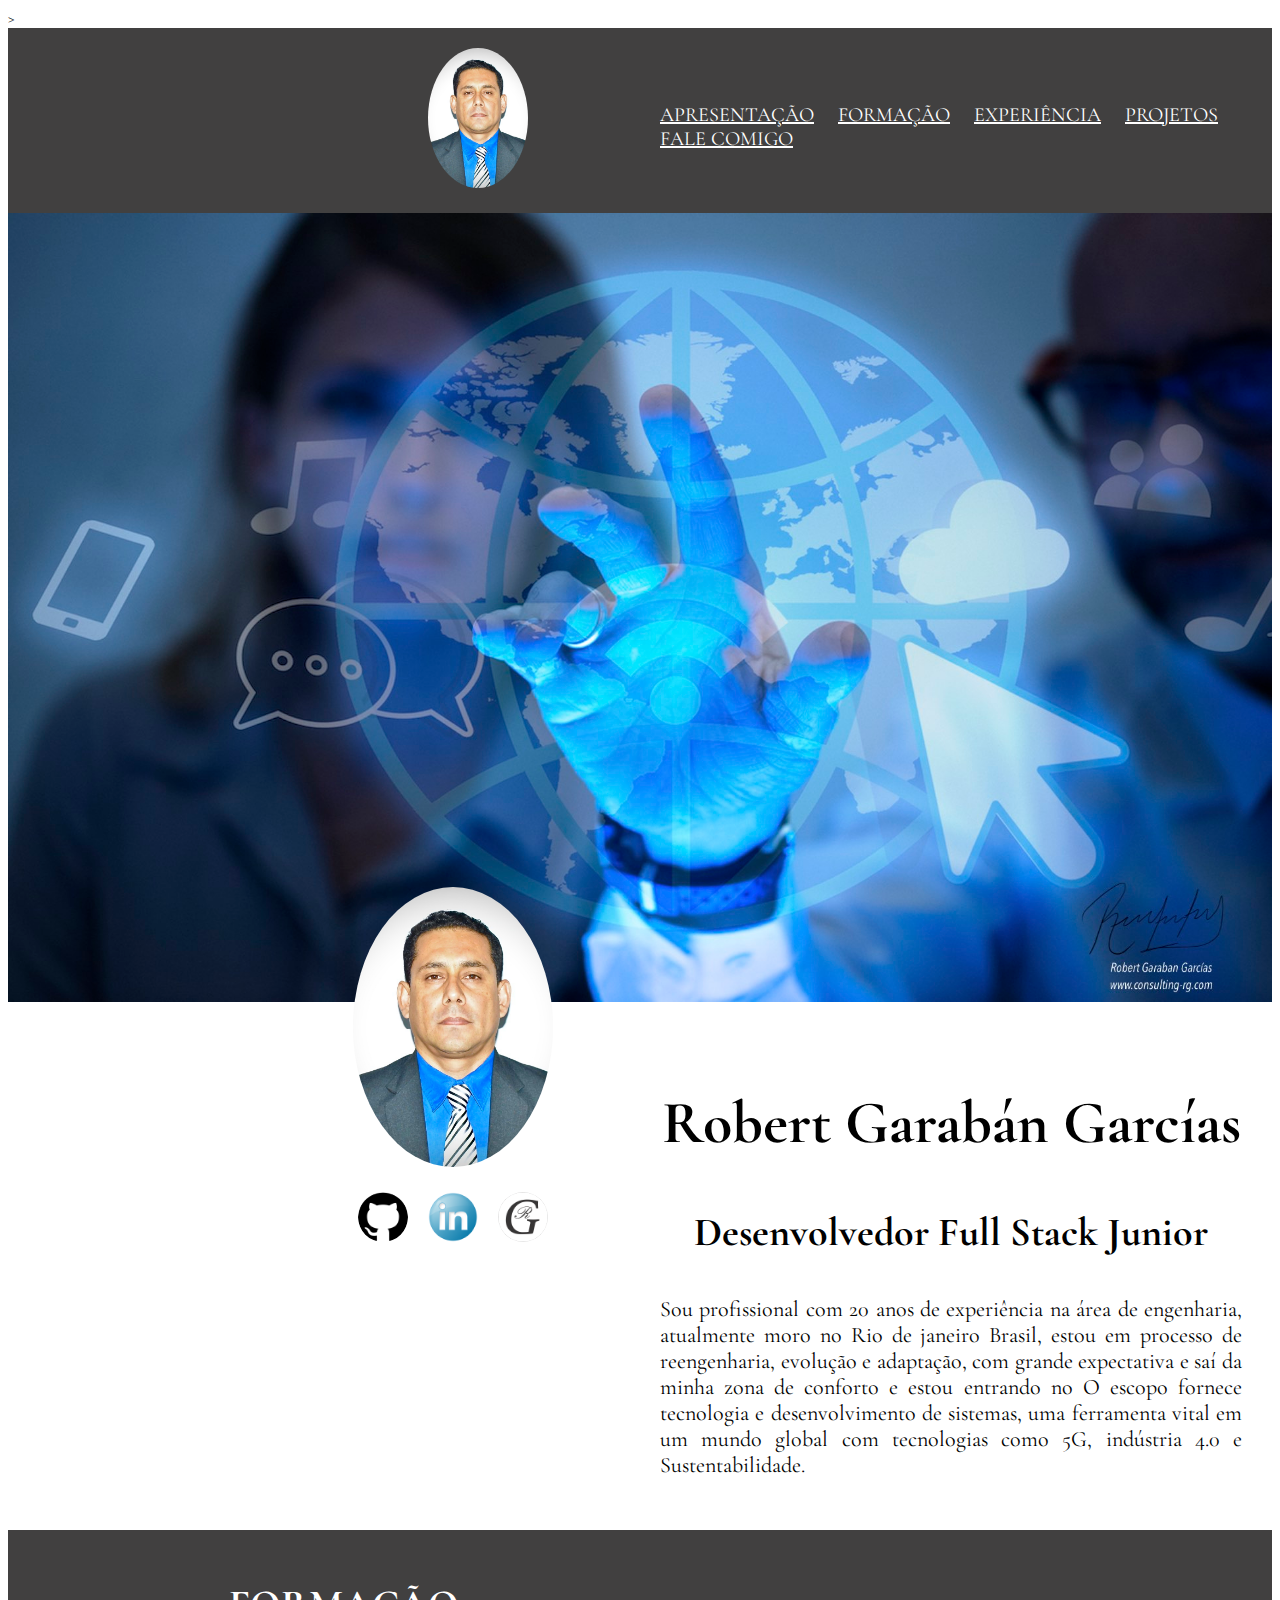
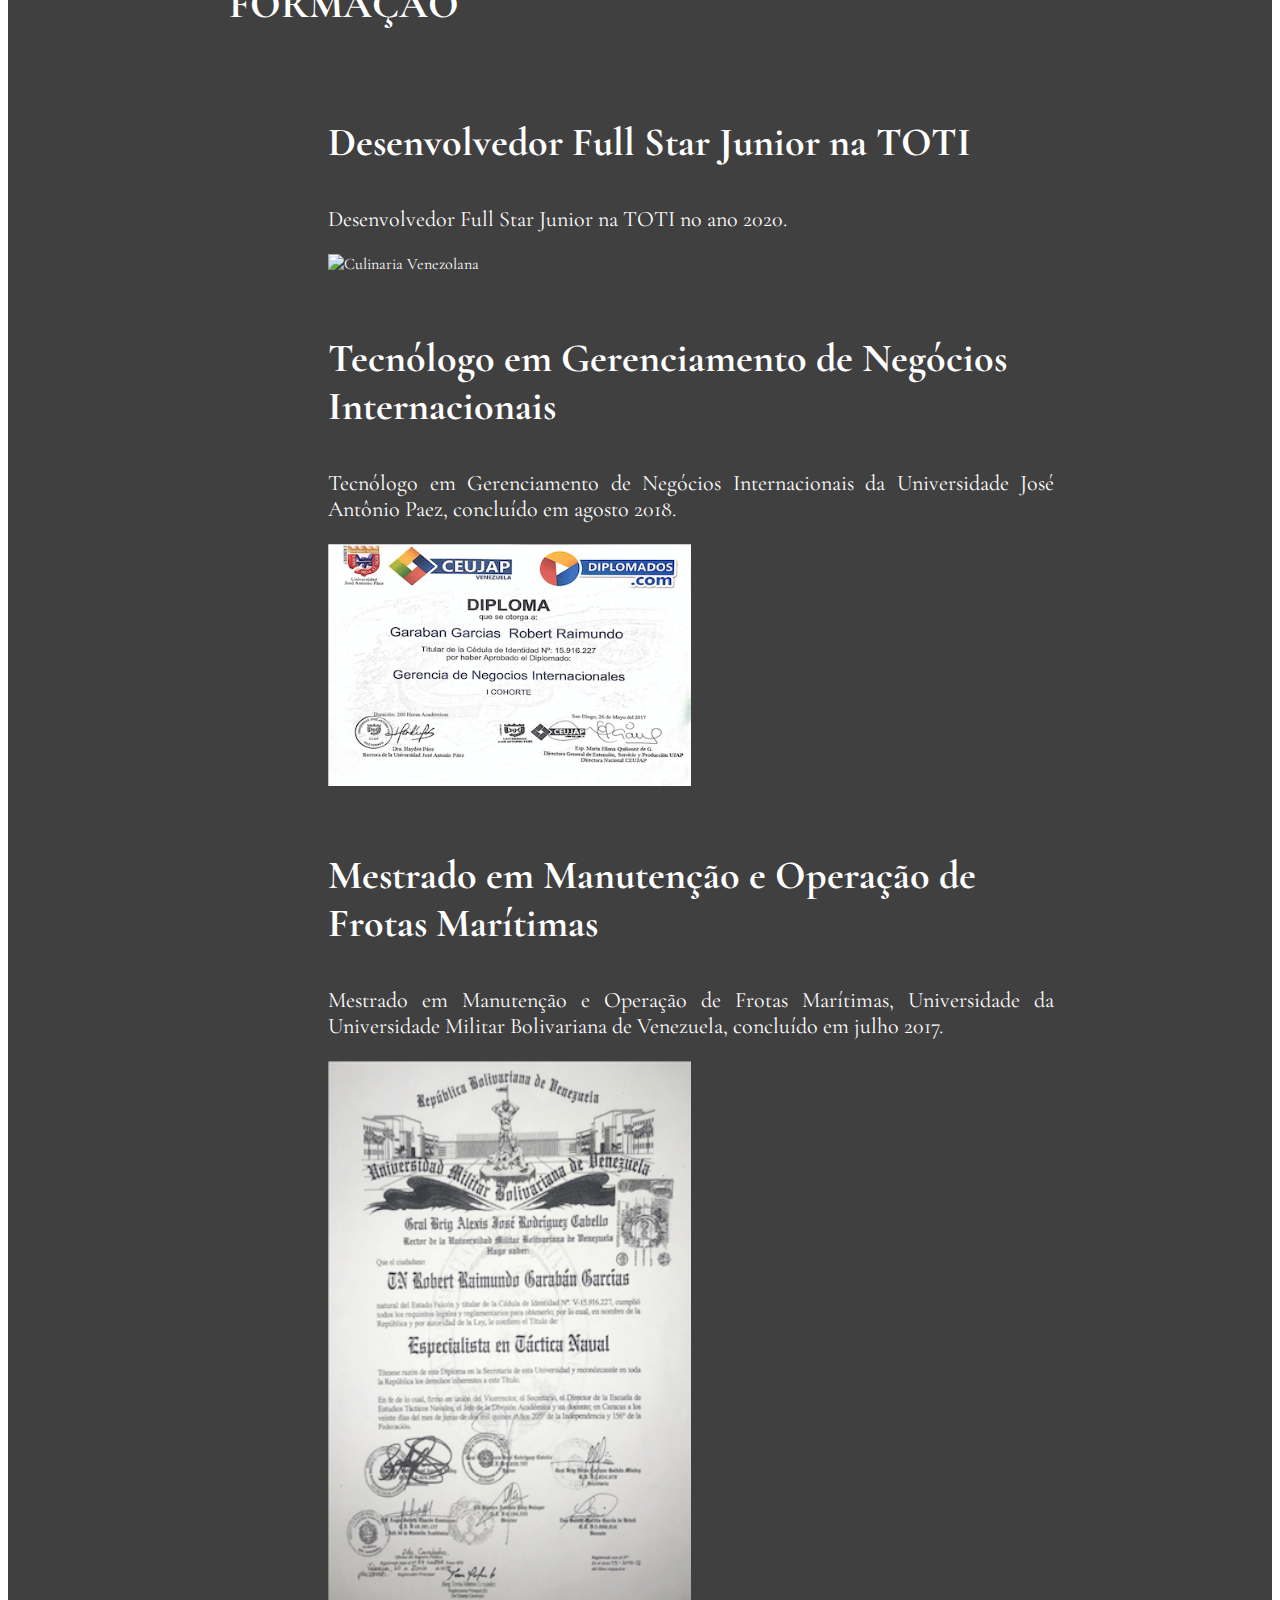
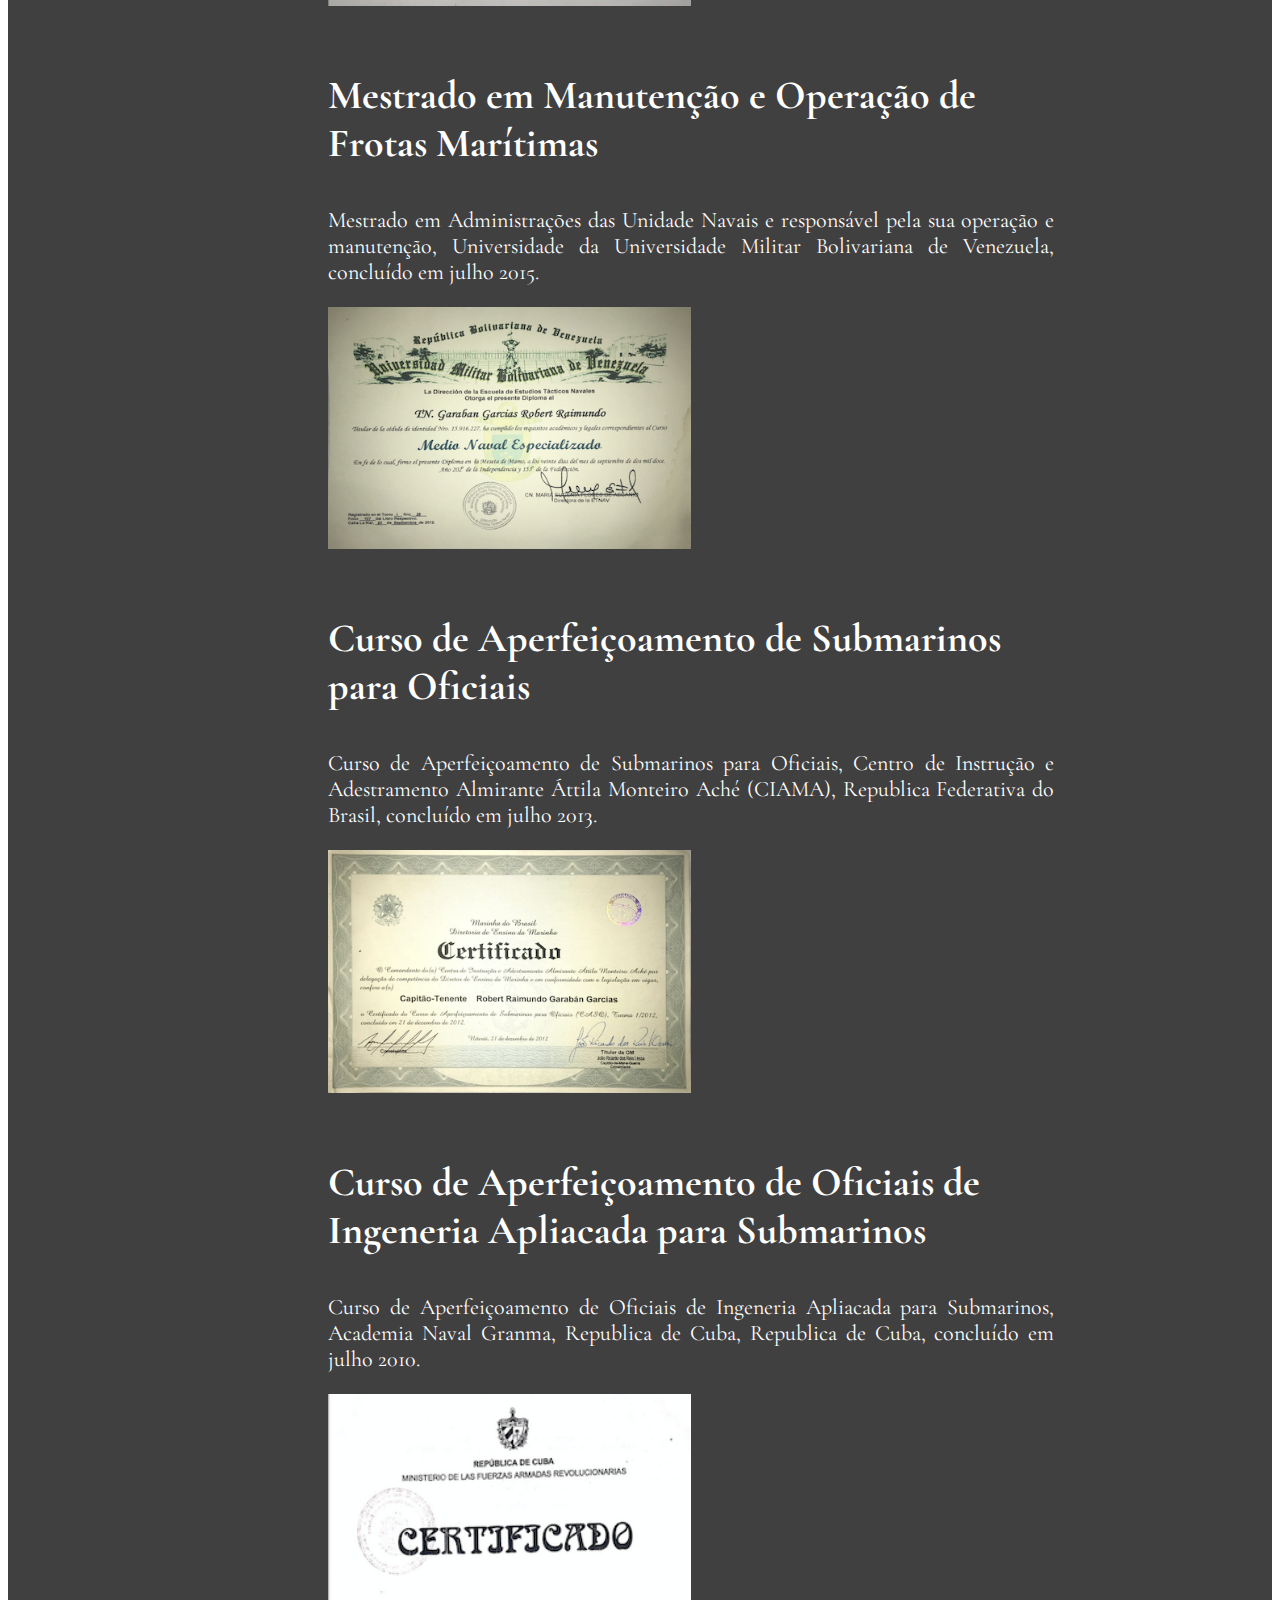
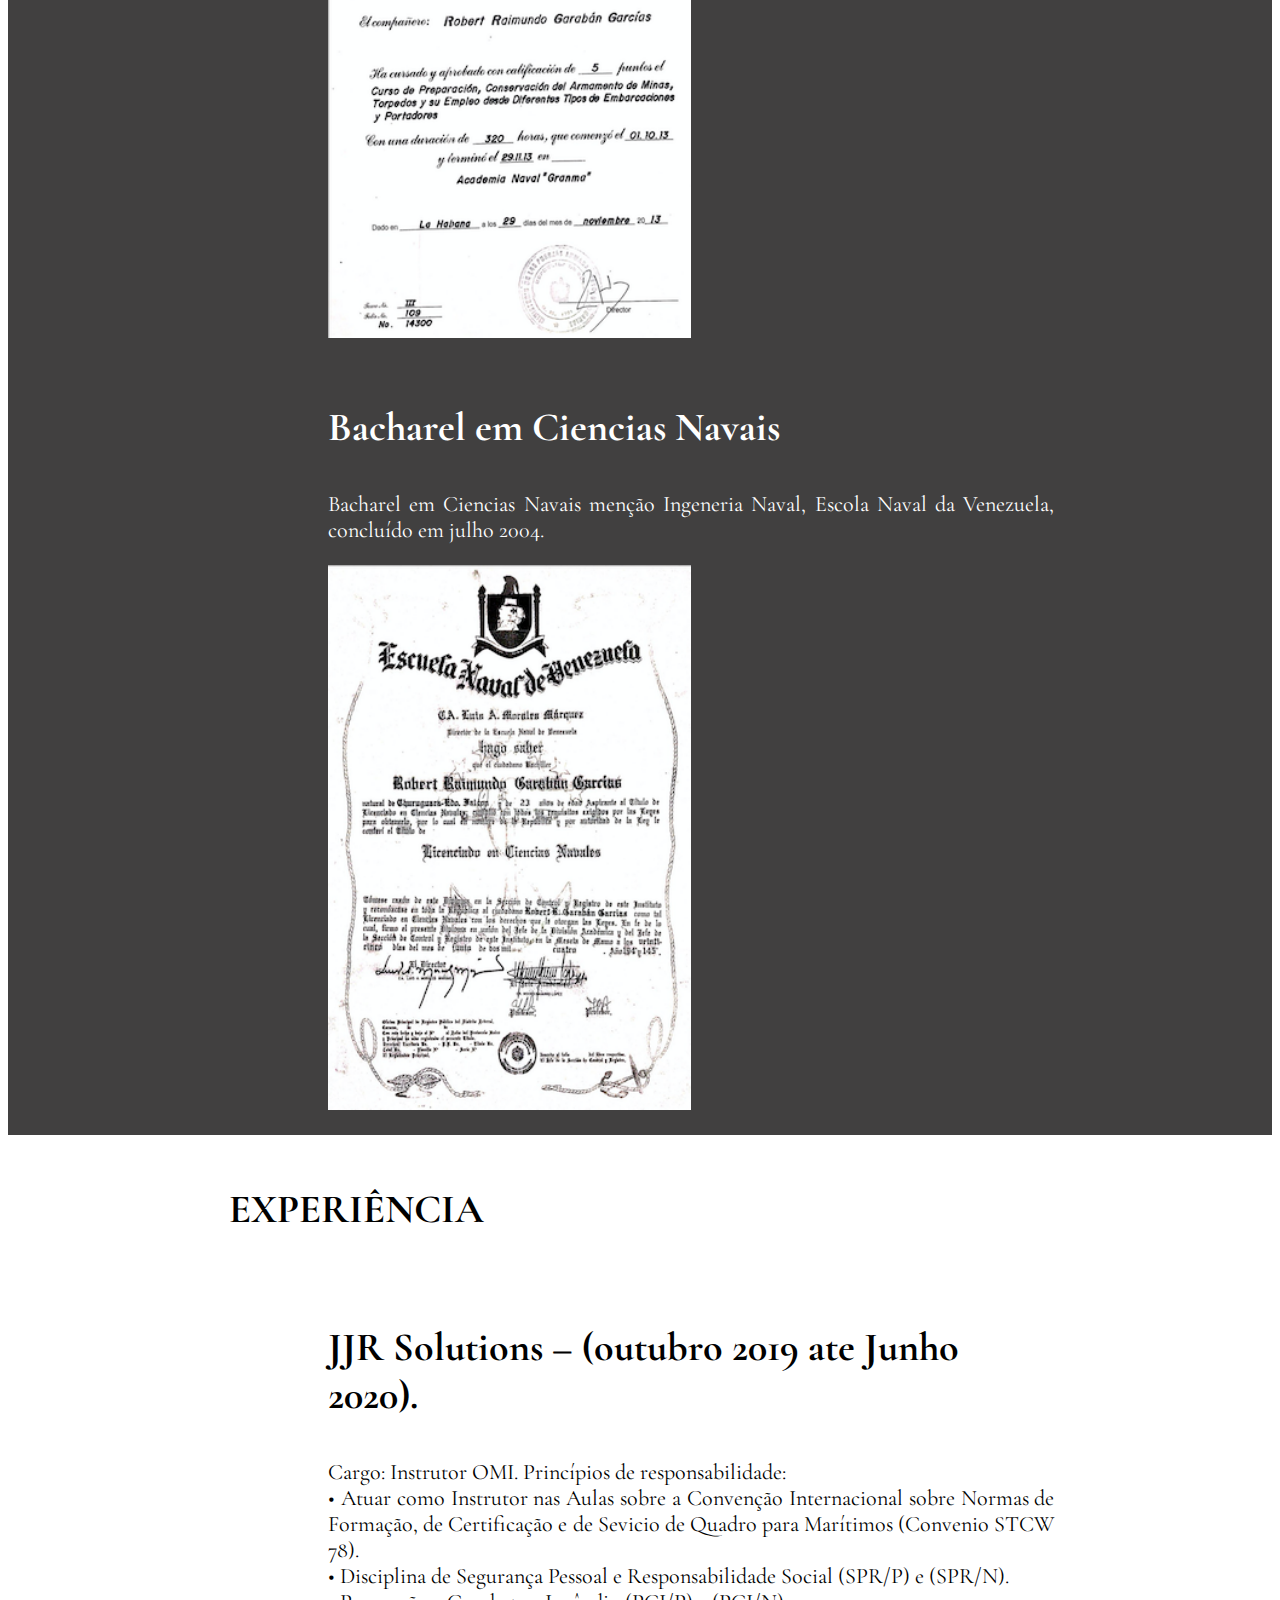
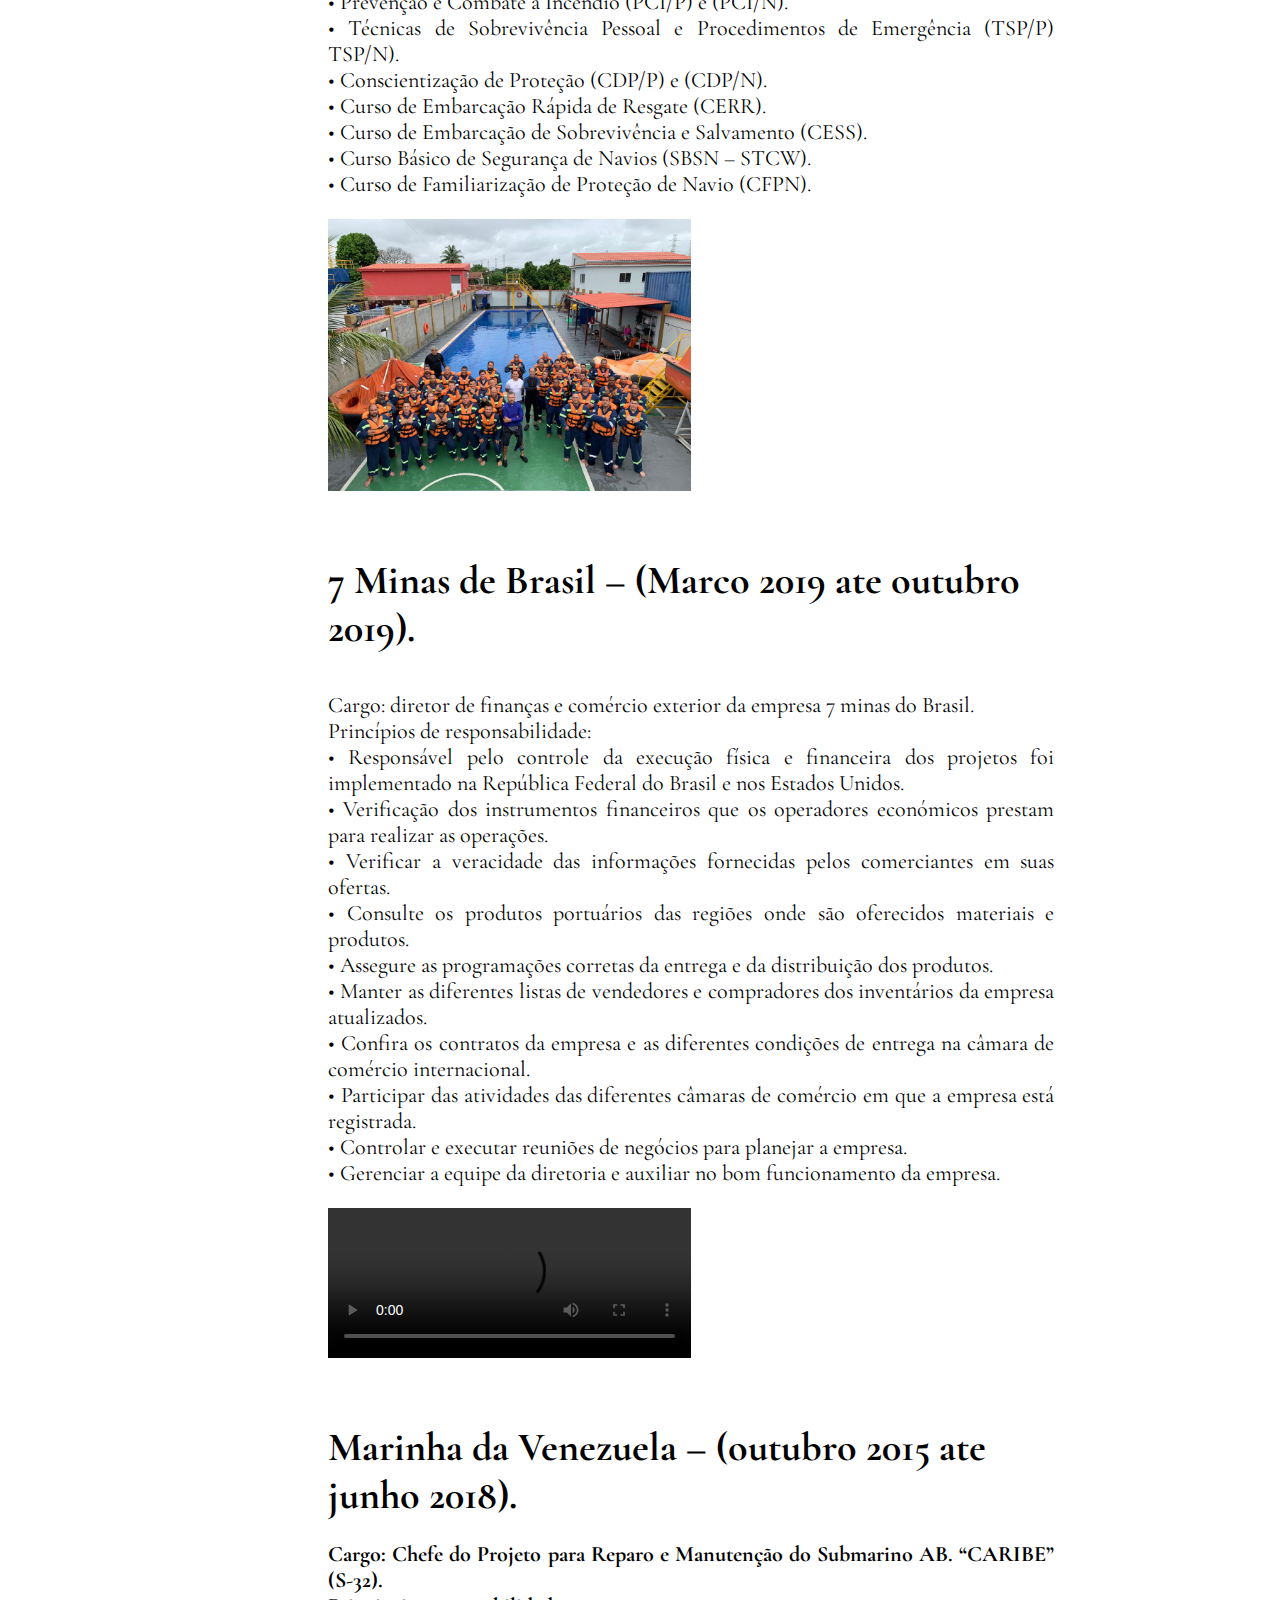
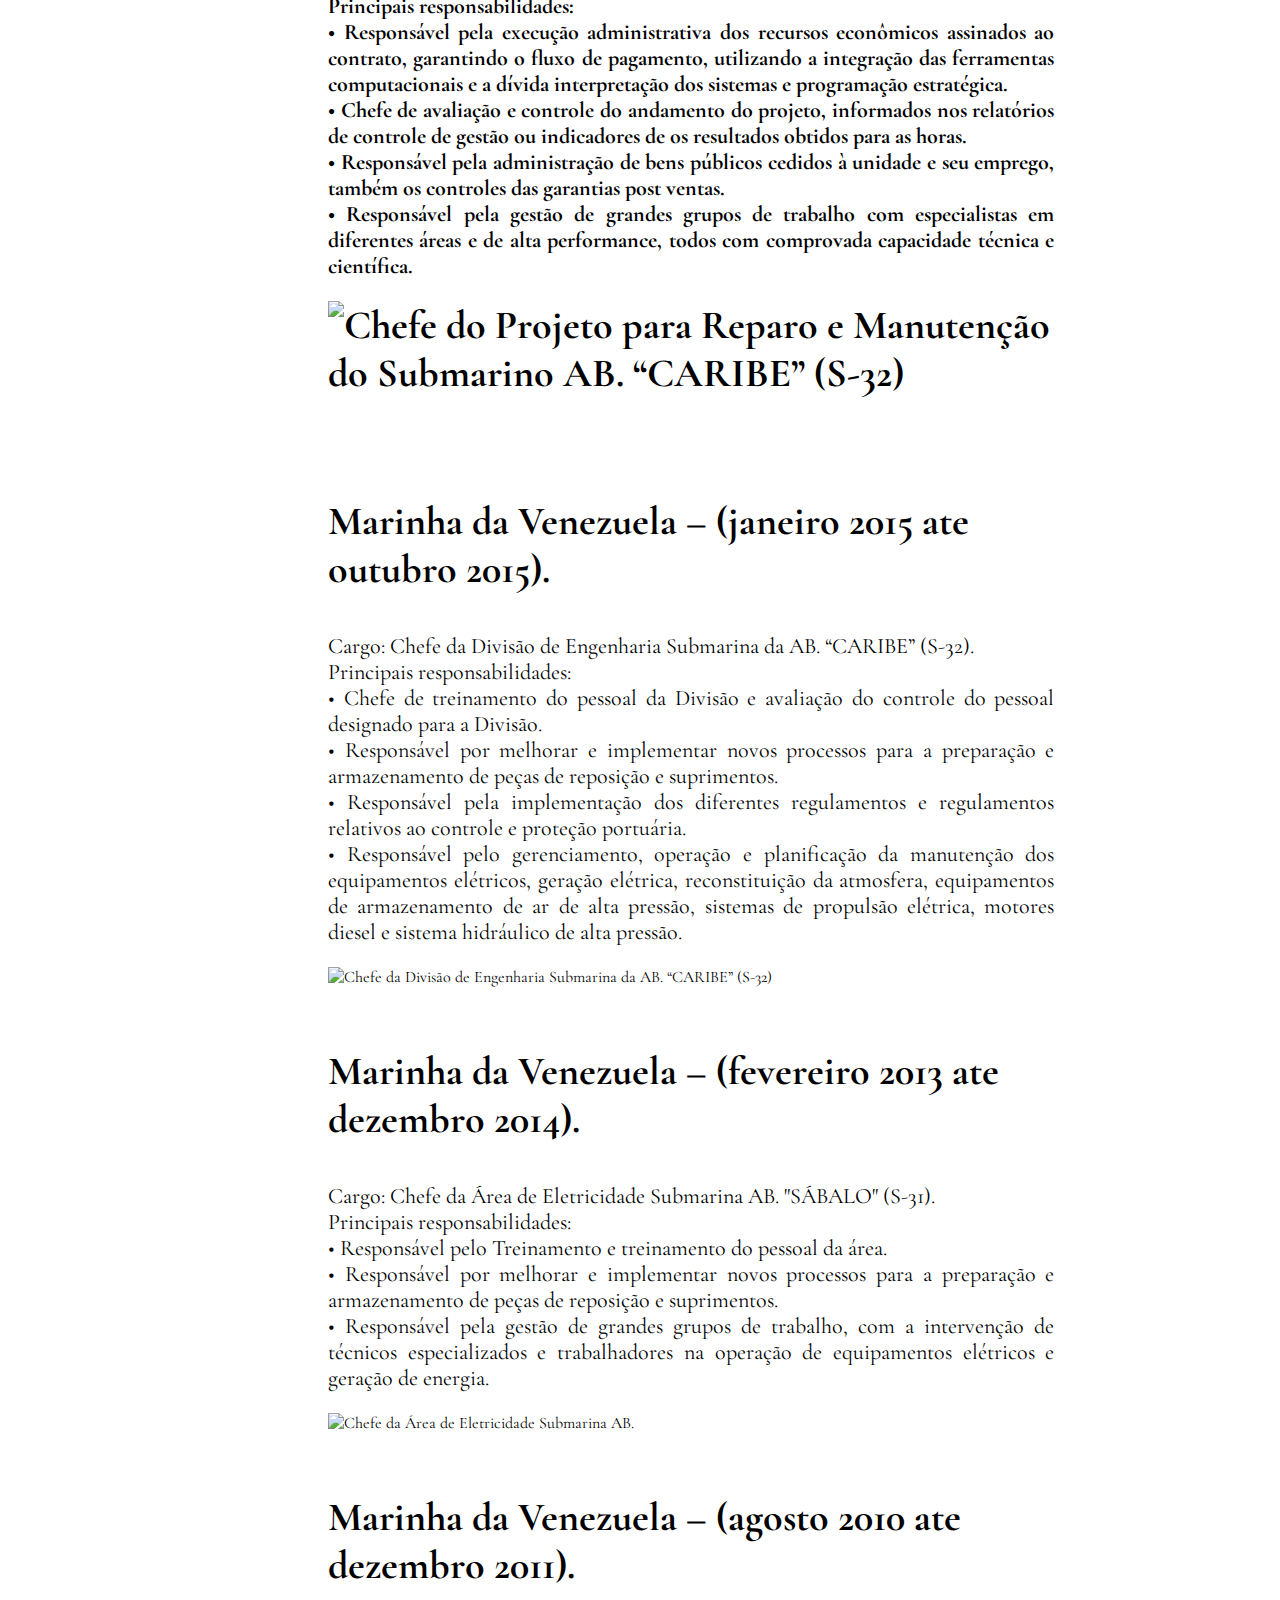
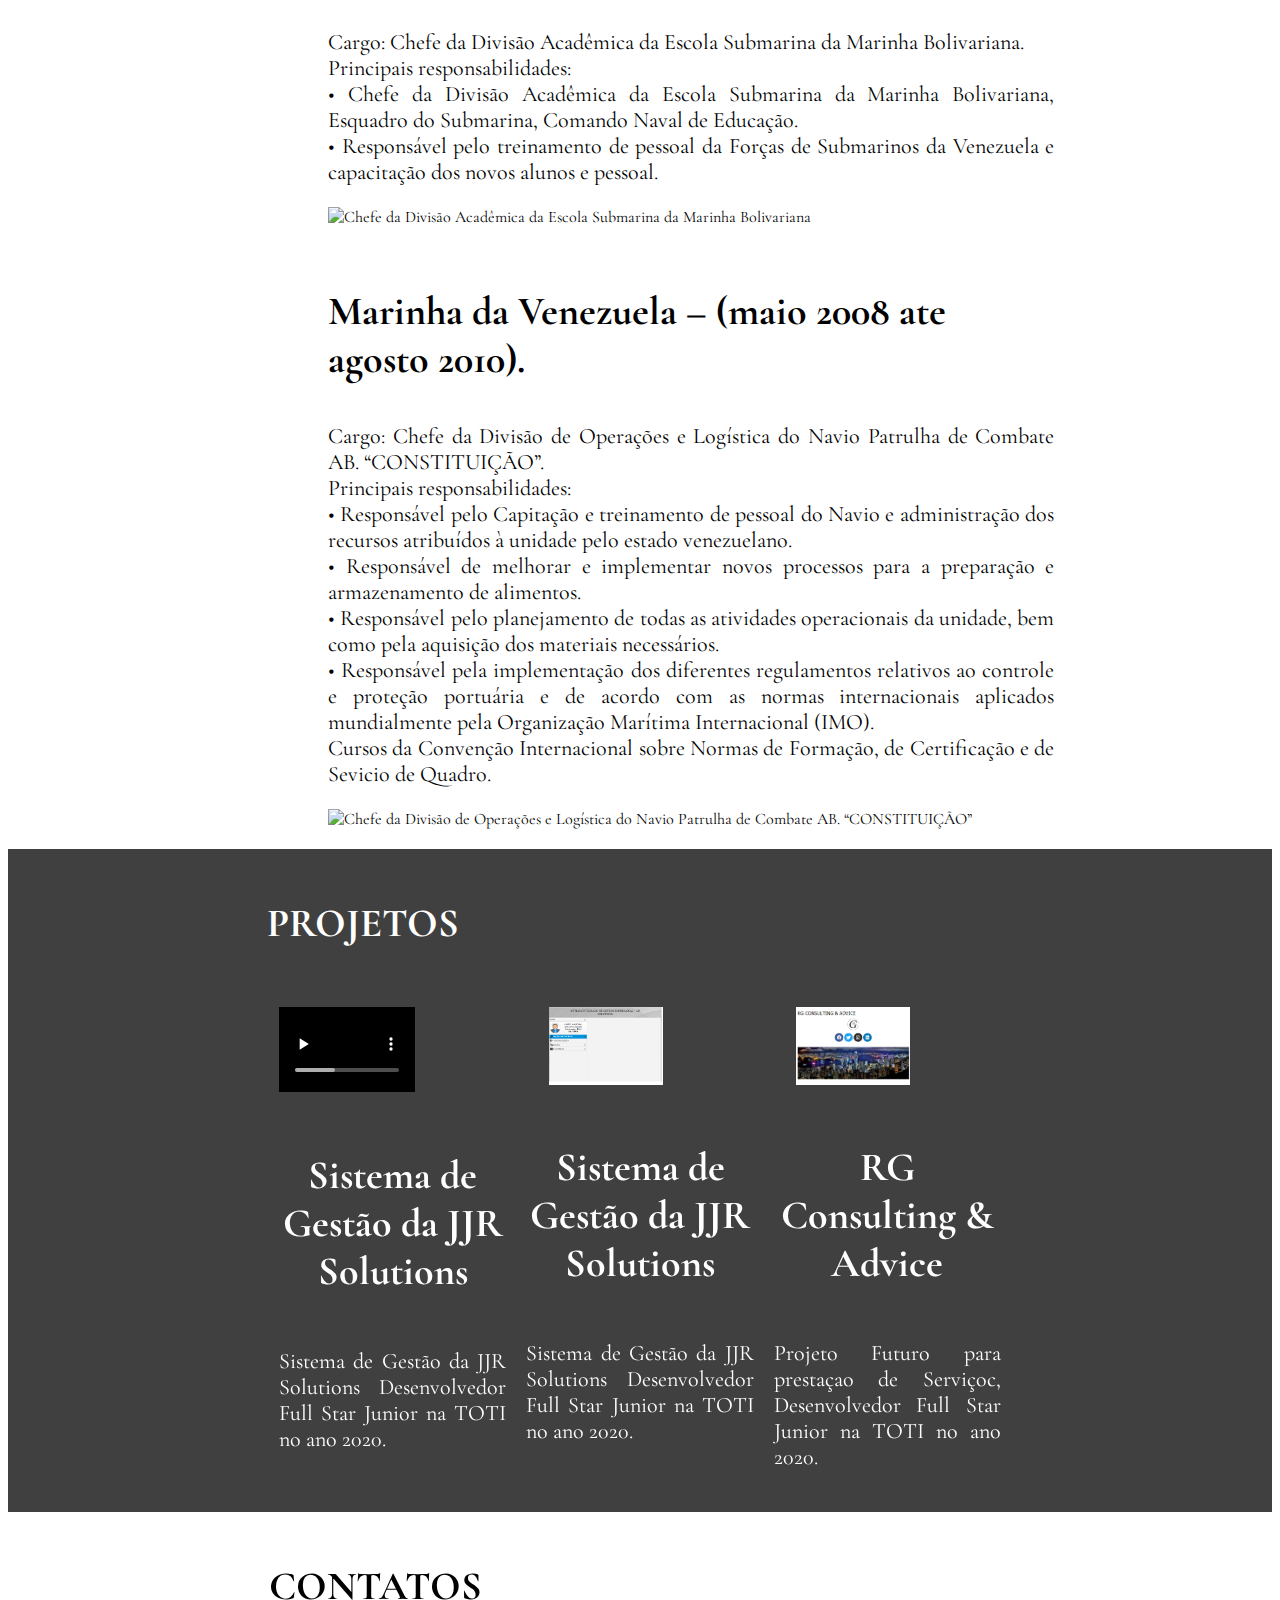
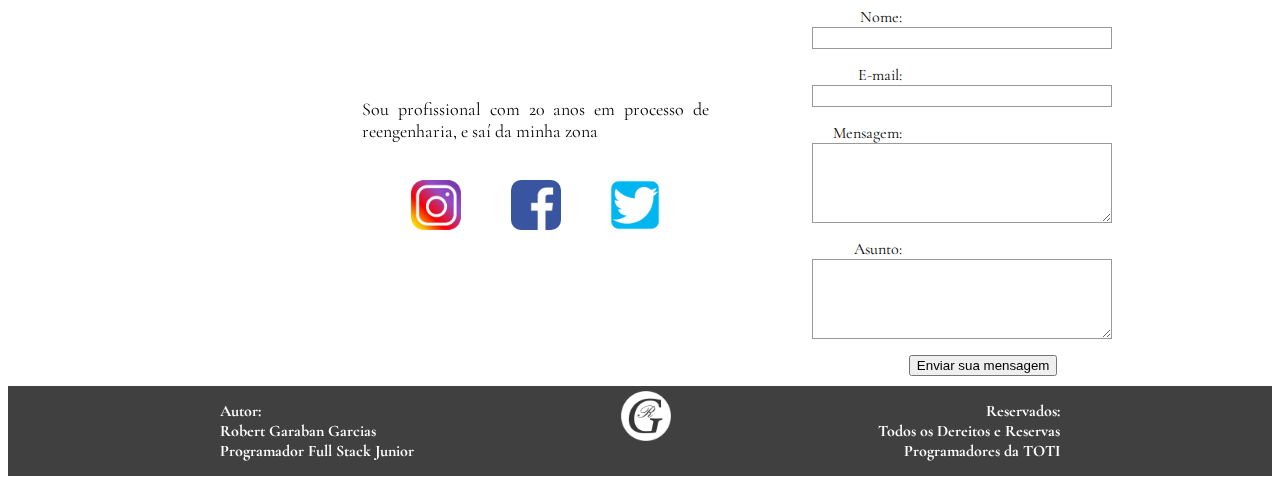
==== CV.html @ 7fe3eb0c "Add files via upload" ====
<!DOCTYPE html>
<html lang="pt-br">
    <head>
        <title> Robert Garaban Garcias</title>
        <link rel="stylesheet"; href="style.css" />
        <meta charset="utf-8">
        <meta name="viewport" content="width=divice-width, initial-scale=1.0">
        <link href="https://fonts.googleapis.com/css2?family=Cormorant+Garamond:ital,wght@0,300;0,400;0,500;0,600;0,700;1,300;1,400;1,500;1,600;1,700&display=swap" rel="stylesheet">>
        
    </head>
    <body>
        <header>
           
            <div class="header">

                <img src="robert.JPEG" title="Robert Garaban Garcias">               
            
            </div>
            
            <div class="hnav">
                <nav>
                <a href="1" class="Activa" > APRESENTAÇÃO</a>
                <a href="2" class="Activa"> FORMAÇÃO</a>
                <a href="2" class="Activa"> EXPERIÊNCIA</a>
                <a href="2" class="Activa"> PROJETOS</a>
                <a href="2" class="Activa"> FALE COMIGO</a>
                </div>

            </nav>   
            </div>
            
        </header>
        <header1 class="img">
            
            <img src="Head-RG.JPEG" title="Robert Garaban Garcias" >
            
        </header1>

        <div class='APRESENTAÇÃO'>

            <article class="ladoizquierdo">
                               
                <div class="fotorobert">

                    <img src="robert.JPEG" title="Robert Garaban Garcias" >

                </div>
                <div class="redest">

                    <img class="Git" src="GitHub.png" title="GitHub" >
                    <img class="Link" src="Linkedin.png" title="Linkedin" >
                    <img class="Consulting" src="Consultin-rg.png" title="Consulting-rg" >

                </div>
            
            </article>
            <article class="ladoderecho">
                               
                <div class="textoCV">
                    <h2> Robert Garabán Garcías </h2>
                    <h3> Desenvolvedor Full Stack Junior </h3>
                    <p>
                        Sou profissional com 20 anos de experiência na área de engenharia, atualmente moro no Rio de janeiro Brasil, estou 
                        em processo de reengenharia, evolução e adaptação, com grande expectativa e saí da minha zona de conforto e estou 
                        entrando no O escopo fornece tecnologia e desenvolvimento de sistemas, uma ferramenta vital em um mundo global com 
                        tecnologias como 5G, indústria 4.0 e Sustentabilidade.
                    </p>
                </div>
            
            </article>
            
        </div>

        <div class='FORMAÇÃO'>

            <h3 class="formacao111"> FORMAÇÃO </h3>
            
                <div class="for1">
                
                    <h3 class="formacao1"> Desenvolvedor Full Star Junior na TOTI </h3>
                    
                        <p class="formacao11">
                            Desenvolvedor Full Star Junior na TOTI no ano 2020.
                        </p>
                        
                        <img src="velezuelan-foot.jpg" title="Culinaria Venezolana" >
                
                </div>
                <div class="for1">
                
                    <h3 class="formacao1"> Tecnólogo em Gerenciamento de Negócios Internacionais </h3>
                    
                        <p class="formacao11">
                            Tecnólogo em Gerenciamento de Negócios Internacionais da Universidade José Antônio Paez, concluído em
                            agosto 2018.
                        </p>
                        
                        <img src="4robertgaraban.png" title="Culinaria Venezolana" >
                
                </div>
                <div class="for1">
                
                    <h3 class="formacao1"> Mestrado em Manutenção e Operação de Frotas Marítimas </h3>
                    
                        <p class="formacao11">
                            Mestrado em Manutenção e Operação de Frotas Marítimas, Universidade da Universidade Militar Bolivariana de
                            Venezuela, concluído em julho 2017.
                        </p>
                        
                        <img src="2robertgaraban.png" title="Culinaria Venezolana" >
                
                </div>
                <div class="for1">
                
                    <h3 class="formacao1"> Mestrado em Manutenção e Operação de Frotas Marítimas </h3>
                    
                        <p class="formacao11">
                            Mestrado em Administrações das Unidade Navais e responsável pela sua operação e manutenção, Universidade da
                             Universidade Militar Bolivariana de Venezuela, concluído em julho 2015.
                        </p>
                        
                        <img src="5robertgaraban.png" title="Culinaria Venezolana" >
                
                </div>
                <div class="for1">
                
                    <h3 class="formacao1"> Curso de Aperfeiçoamento de Submarinos para Oficiais </h3>
                    
                        <p class="formacao11">
                            Curso de Aperfeiçoamento de Submarinos para Oficiais, Centro de Instrução e Adestramento Almirante Áttila 
                            Monteiro Aché (CIAMA), Republica Federativa do Brasil, concluído em julho 2013.
                        </p>
                        
                        <img src="3robertgaraban.png" title="Culinaria Venezolana" >
                
                </div>
                <div class="for1">
                
                    <h3 class="formacao1"> Curso de Aperfeiçoamento de Oficiais de Ingeneria Apliacada para Submarinos </h3>
                    
                        <p class="formacao11">
                            Curso de Aperfeiçoamento de Oficiais de Ingeneria Apliacada para Submarinos, Academia Naval Granma, Republica de Cuba,
                             Republica de Cuba, concluído em julho 2010.
                        </p>
                        
                        <img src="6robertgaraban.png" title="Culinaria Venezolana" >
                
                </div>
                <div class="for1">
                
                    <h3 class="formacao1"> Bacharel em Ciencias Navais </h3>
                    
                        <p class="formacao11">
                            Bacharel em Ciencias Navais menção Ingeneria Naval, Escola Naval da Venezuela, concluído em julho 2004.
                        </p>
                        
                        <img src="1robertgaraban.png" title="Culinaria Venezolana" >
                
                </div>
            
            
        </div>    
            

        <div class='EXPERIÊNCIA'>

            <h3 class="EXPERIÊNCIA111"> EXPERIÊNCIA </h3>
            
                <div class="EXPERIÊNCIA-1">
                
                    <h3 class="EXPERIÊNCIA-110"> JJR Solutions – (outubro 2019 ate Junho 2020). </h3>
                    
                        <p class="EXPERIÊNCIA-120">
                            Cargo: Instrutor OMI.
                            Princípios de responsabilidade:<br>
                            • Atuar como Instrutor nas Aulas sobre a Convenção Internacional sobre Normas de Formação, de Certificação e de 
                            Sevicio de Quadro para Marítimos (Convenio STCW 78).<br>
                            • Disciplina de Segurança Pessoal e Responsabilidade Social (SPR/P) e (SPR/N).<br>
                            • Prevenção e Combate a Incêndio (PCI/P) e (PCI/N).<br>
                            • Técnicas de Sobrevivência Pessoal e Procedimentos de Emergência (TSP/P) TSP/N).<br>
                            • Conscientização de Proteção (CDP/P) e (CDP/N).<br>
                            • Curso de Embarcação Rápida de Resgate (CERR).<br>
                            • Curso de Embarcação de Sobrevivência e Salvamento (CESS).<br>
                            • Curso Básico de Segurança de Navios (SBSN – STCW).<br>
                            • Curso de Familiarização de Proteção de Navio (CFPN).<br>
                        </p>
                        
                        <img src="JJR.jpeg" title="JJR Solutions" >

                </div>
                <div class="EXPERIÊNCIA-1">
                
                    <h3 class="EXPERIÊNCIA-110"> 7 Minas de Brasil – (Marco 2019 ate outubro 2019). </h3>
                    
                        <p class="EXPERIÊNCIA-120">
                            Cargo: diretor de finanças e comércio exterior da empresa 7 minas do Brasil.<br>
                            Princípios de responsabilidade:<br>
                            • Responsável pelo controle da execução física e financeira dos projetos foi implementado na República 
                            Federal do Brasil e nos Estados Unidos.<br>
                            • Verificação dos instrumentos financeiros que os operadores económicos prestam para realizar as operações.<br>
                            • Verificar a veracidade das informações fornecidas pelos comerciantes em suas ofertas.<br>
                            • Consulte os produtos portuários das regiões onde são oferecidos materiais e produtos.<br>
                            • Assegure as programações corretas da entrega e da distribuição dos produtos.<br>
                            • Manter as diferentes listas de vendedores e compradores dos inventários da empresa atualizados.<br>
                            • Confira os contratos da empresa e as diferentes condições de entrega na câmara de comércio internacional.<br>
                            • Participar das atividades das diferentes câmaras de comércio em que a empresa está registrada.<br>
                            • Controlar e executar reuniões de negócios para planejar a empresa.<br>
                            • Gerenciar a equipe da diretoria e auxiliar no bom funcionamento da empresa.<br>
                        </p>
                        
                        <th>
                            <video controls width="50%" height="50%" >
                            <source src="7mines.mp4" type="video/mp4">
                            </video>
                        </th>
                
                </div>
                <div class="EXPERIÊNCIA-1">
                
                    <h3 class="EXPERIÊNCIA-110"> Marinha da Venezuela – (outubro 2015 ate junho 2018). <br>
                    
                        <p class="EXPERIÊNCIA-120">
                            Cargo: Chefe do Projeto para Reparo e Manutenção do Submarino AB. “CARIBE” (S-32).<br>
                            Principais responsabilidades:<br>
                            • Responsável pela execução administrativa dos recursos econômicos assinados ao contrato, garantindo o
                            fluxo de pagamento, utilizando a integração das ferramentas computacionais e a dívida interpretação dos 
                            sistemas e programação estratégica.<br>
                            • Chefe de avaliação e controle do andamento do projeto, informados nos relatórios de controle de gestão 
                            ou indicadores de os resultados obtidos para as horas.<br>
                            • Responsável pela administração de bens públicos cedidos à unidade e seu emprego, também os controles das 
                            garantias post ventas.<br>
                            • Responsável pela gestão de grandes grupos de trabalho com especialistas em diferentes áreas e de alta 
                            performance, todos com comprovada capacidade técnica e científica.<br>
                        </p>
                        
                        <img src="IMG_7186.jpg" title="Chefe do Projeto para Reparo e Manutenção do Submarino AB. “CARIBE” (S-32)" >
                
                </div>
                <div class="EXPERIÊNCIA-1">
                
                    <h3 class="EXPERIÊNCIA-110"> Marinha da Venezuela – (janeiro 2015 ate outubro 2015). </h3>
                    
                        <p class="EXPERIÊNCIA-120">
                            Cargo: Chefe da Divisão de Engenharia Submarina da AB. “CARIBE” (S-32).<br>
                            Principais responsabilidades:<br>
                            • Chefe de treinamento do pessoal da Divisão e avaliação do controle do pessoal designado para a Divisão.<br>
                            • Responsável por melhorar e implementar novos processos para a preparação e armazenamento de peças de
                            reposição e suprimentos.<br>
                            • Responsável pela implementação dos diferentes regulamentos e regulamentos relativos ao controle e proteção
                            portuária.<br>
                            • Responsável pelo gerenciamento, operação e planificação da manutenção dos equipamentos elétricos, geração
                            elétrica, reconstituição da atmosfera, equipamentos de armazenamento de ar de alta pressão, sistemas de
                            propulsão elétrica, motores diesel e sistema hidráulico de alta pressão.<br>
                        </p>
                        
                        <img src="IMG_0229.jpg" title="Chefe da Divisão de Engenharia Submarina da AB. “CARIBE” (S-32)" >
                
                </div>
                <div class="EXPERIÊNCIA-1">
                
                    <h3 class="EXPERIÊNCIA-110">  Marinha da Venezuela – (fevereiro 2013 ate dezembro 2014). </h3>
                    
                        <p class="EXPERIÊNCIA-120">  
                        Cargo: Chefe da Área de Eletricidade Submarina AB. "SÁBALO" (S-31).<br>
                        Principais responsabilidades:<br>
                        • Responsável pelo Treinamento e treinamento do pessoal da área.<br>
                        • Responsável por melhorar e implementar novos processos para a preparação e armazenamento de peças de
                        reposição e suprimentos.<br>
                        • Responsável pela gestão de grandes grupos de trabalho, com a intervenção de técnicos especializados e
                        trabalhadores na operação de equipamentos elétricos e geração de energia.<br>
                        </p>
                        
                        <img src="IMG_2317.jpg" title="Chefe da Área de Eletricidade Submarina AB. "SÁBALO" (S-31)" >
                
                </div>
                <div class="EXPERIÊNCIA-1">
                
                    <h3 class="EXPERIÊNCIA-110">  Marinha da Venezuela – (agosto 2010 ate dezembro 2011). </h3>
                    
                        <p class="EXPERIÊNCIA-120">  
                            Cargo: Chefe da Divisão Acadêmica da Escola Submarina da Marinha Bolivariana.<br>
                            Principais responsabilidades:<br>
                            • Chefe da Divisão Acadêmica da Escola Submarina da Marinha Bolivariana, Esquadro do Submarina, Comando
                            Naval de Educação.<br>
                            • Responsável pelo treinamento de pessoal da Forças de Submarinos da Venezuela e capacitação dos novos
                            alunos e pessoal.<br>
                        </p>
                        
                        <img src="IMG_7611.jpg" title="Chefe da Divisão Acadêmica da Escola Submarina da Marinha Bolivariana" >
                
                </div>
                <div class="EXPERIÊNCIA-1">
                
                    <h3 class="EXPERIÊNCIA-110">  Marinha da Venezuela – (maio 2008 ate agosto 2010). </h3>
                    
                        <p class="EXPERIÊNCIA-120">  
                            Cargo: Chefe da Divisão de Operações e Logística do Navio Patrulha de Combate AB. “CONSTITUIÇÃO”.<br>
                            Principais responsabilidades:<br>
                            • Responsável pelo Capitação e treinamento de pessoal do Navio e administração dos recursos atribuídos à
                            unidade pelo estado venezuelano.<br>
                            • Responsável de melhorar e implementar novos processos para a preparação e armazenamento de alimentos.<br>
                            • Responsável pelo planejamento de todas as atividades operacionais da unidade, bem como pela aquisição dos
                            materiais necessários.<br>
                            • Responsável pela implementação dos diferentes regulamentos relativos ao controle e proteção portuária e de
                            acordo com as normas internacionais aplicados mundialmente pela Organização Marítima Internacional (IMO).<br>
                            Cursos da Convenção Internacional sobre Normas de Formação, de Certificação e de Sevicio de Quadro.<br>
                        </p>
                        
                        <img src="PHOT0102.jpg" title="Chefe da Divisão de Operações e Logística do Navio Patrulha de Combate AB. “CONSTITUIÇÃO”" >
                
                </div>
        </div>
                
        <div class="PROJETOS">

                <div class="tituloPROJETOS">

                    <h3 class="PROJETOS111"> PROJETOS </h3>

                </div>
                    
                <div class="agrupamentopPROJETOS">

                    <div class="PROJETOS1">
                        
                        <th>
                            <video controls width="60%" height="60%" >
                            <source src="1-Aula Inicial.mp4" type="video/mp4">
                            </video>
                        </th>

                        <h4 class="PROJETOS101"> Sistema de Gestão da JJR Solutions </h4>
                            
                            <p class="PROJETOS211">
                                Sistema de Gestão da JJR Solutions Desenvolvedor Full Star Junior na TOTI no ano 2020.
                            </p>
                                
                        
                        
                
                    </div>

                    <div class="PROJETOS1">
                        
                        <img src="SistemaJJR.png" title="Sistema de Gestão da JJR Solutions" >

                        <h4 class="PROJETOS101"> Sistema de Gestão da JJR Solutions </h4>
                            
                            <p class="PROJETOS211">
                                Sistema de Gestão da JJR Solutions Desenvolvedor Full Star Junior na TOTI no ano 2020.
                            </p>
                                
                        
                        
                
                    </div>

                    <div class="PROJETOS1">
                        
                        <img src="Consultin-rg1.png" title="RG Consulting & Advice" >

                        <h4 class="PROJETOS101"> RG Consulting & Advice </h4>
                            
                            <p class="PROJETOS211">
                                Projeto Futuro para prestaçao de Serviçoc, Desenvolvedor Full Star Junior na TOTI no ano 2020.
                            </p>
                                
                        
                        
                
                    </div>
                    
                </div>

        </div>

        <div class="CONTATO">
            
            <div class="CONTATOS1titulo">

                <h3 class="CONTATOS111"> CONTATOS </h3>

            </div>    
                       
            <div class="CONTATOS2conteido"></div>
            
                <div class="ladoizquierdocontato">
        
                    <div>
                        <p>
                        Sou profissional com 20 anos 
                        em processo de reengenharia,  
                        e saí da minha zona
                        </p>
                    </div>
                    <div>
                        <img class="Git" src="logo-instagram.png" title="Instegram" >
                        <img class="Link" src="Facebook.png" title="Facebook" >
                        <img class="Consulting" src="Twitter-logo.png" title="Twitter" >
                    </div>
        
                </div>
                    
                <div class="ladodereitoCONTATO">

                    <form action="/pagina-processa-dados-do-form" method="post">
                        <div>
                            <label for="name">Nome:</label>
                            <input type="text" id="name" />
                        </div>
                        <div>
                            <label for="mail">E-mail:</label>
                            <input type="email" id="mail" />
                        </div>
                        <div>
                            <label for="msg">Mensagem:</label>
                            <textarea id="msg"></textarea>
                        </div>                        <div>
                            <label for="msg">Asunto:</label>
                            <textarea id="msg"></textarea>
                        </div>
                        <div class="button">
                            <button type="submit">Enviar sua mensagem</button>
                        </div>
                    </form>
                </div>
                       
            </div>

        </div>
        
        <footer>
            
            <div>
                <p class="autor">
                Autor:<br>
                Robert Garaban Garcias<br>
                Programador Full Stack Junior
                </p>
            
            </div>
            <div>
                            
                <img src="Consultin-rg.png" title="Nosso Futuro" width="50" alt="logo">
            
            </div>
            <div>
                
                <p class="datos">
                Reservados:<br>
                Todos os Dereitos e Reservas<br>
                Programadores da TOTI
                </p>

            </div>
                   
        </footer>

    </body>

</html>
---- style.css ----
*{
	box-sizing: border-box;
	}
	
	body {
		font-family: 'Cormorant Garamond', serif;
	}
		
		/* Contralador del Header completo */
		header {
			width: 100%;
			height: 50%;
			padding: 10px;
			background: rgb(65, 64, 64);
			display: flex;
			flex-direction: row;
			flex-wrap: wrap;
			justify-content: space-evenly;
			align-content: stretch;
			}

			/* Controlador de la Div. de la Imagen Item 1 */
			.header{
				width: 50%;
				height: 25%;
				padding: 10px;
				background: rgb(65, 64, 64);
				flex-grow: 1;
				align-items: flex-start;

			}
					/* Foto del header Item 1 */
				.header img{
					width: 100px;
					height: 100%;
					padding: 0px;
					border-radius: 50%;
					margin-left: 400px;
				
				}

				/* Controlador del Menu Item 2 */
			.hnav{
				width: 50%;
				height: 25%;
				padding: 10px;
				background: rgb(65, 64, 64);

			}

					/* Controlador del Menu como un todo */
				.hnav nav{
					padding: 0%;
					flex-grow: 1;
					margin-top: 55px;
				}	

						/* Elementos del Items 2 */
					.Activa{
						padding: 10px;
						color: white;
						font-size: 20px;
						align-self: center;
					}	
			/* contenedor de la imagen principal header1*/
		.img {
			width: 100%;
			height: 100%;
			padding: 0px;
		}			
				/* imagen principal header1 con 100% del tamano*/
			.img img{
				width: 100%;
				height: 100%;
				padding: 0px;
			}	

		/* contenedor principal de las parte de presentacion / Imagenes / logos de redes sociales / presentacion*/	
	.APRESENTAÇÃO {
		width: 100%;
		height: 50%;
		padding: 10px;
		background:white;
		display: flex;
		flex-direction: row;
		flex-wrap: wrap;
		justify-content: space-evenly;
		align-content: stretch;
		}

			/* Div de las Foto de Presentacion y Redes Sociales */
		.ladoizquierdo {
			width: 50%;
			height: 25%;
			padding: 10px;
			display: flex;
			flex-direction: column;
			flex-wrap: wrap;
			justify-content: space-evenly;
			align-content: stretch;
			
			}
		
				/* Div de las Foto de Presentacion y Redes Sociales */
			.fotorobert{
				width: 50%;
				height: 25%;
				padding: 10px;
				flex-grow: 1;
				align-items: flex-start;
				margin-left: 300px;
			}
			
					/* Controladores de la imagen de la presentacion */
				.fotorobert img{
					width: 200px;
					height: 100%;
					padding: 0px;
					border-radius: 50%;
					margin-left: 15px;
					margin-top: -150px;
				}
	
				/* Controladores de la div de los logos de la presentacion */
			.redest{
				width: 50%;
				height: 25%;
				padding: 10px;
				background: white;
				display: flex;
				flex-grow: 1;
				align-items: flex-start;
				margin-left: 300px
			}
		
					/* Div de la logos redes */
				.redest img{
					width: 50px;
					height: 100%;
					padding: 0px;
					border-radius: 50%;
					justify-content: center;
					margin-left: 20px;
				}

		
			/* Descripcion de la presentacion */
		.ladoderecho{
			width: 50%;
			height: 50%;
			padding: 10px;
			flex-grow: 1;
			align-items: flex-start;
		}
				/* Discripcion de la presentacion */
			.textoCV{
				width: 100%;
				height: 100%;
				padding: 10px;
				flex-grow: 1;
				align-items: flex-start;


			}
					/* Segundo titulo nombre */
				.textoCV h2{
					color: black;
					font-size: 60px;
					text-align: center;
				}

				h2{
					color: black;
					font-size: 60px;
					text-align: center;
				}

					/* Segundo titulo o ocupacion */
				.textoCV h3{
					color: black;
					font-size: 40px;
					text-align: center;
				}

				h3{
					color: black;
					font-size: 40px;
					text-align: center;
				}

				h4{
					color: black;
					font-size: 30px;
					text-align: center;
				}
				
					/* Descripcion de la vida profesional */
				.textoCV p{
					color: black;
					font-size: 22px;
					text-align: justify;
				}

				p{
					color: black;
					font-size: 22px;
					text-align: justify;
				}
		
	.FORMAÇÃO{
		width: 100%;
		height: 100%;
		padding: 10px;
		background: rgb(65, 64, 64);
		display: flex;
		flex-direction: column;
		flex-wrap: wrap;
		justify-content: space-evenly;
		align-content: stretch;
		}

		.for1{
			width: 60%;
			height: 100%;
			padding: 10px;
			flex-grow: 1;
			align-items: flex-start;
			margin-left: 300px;
			margin-right: 200px;
			text-align: left;
			color: white;
		}

		.formacao111{
			color: white;
			font-size: 40px;
			text-align: left;
			margin-left: 17%;
		}
		
		.formacao1{
			color: white;
			font-size: 40px;
			text-align: left;
		}

		.formacao11{
			color: white;
			font-size: 22px;
			text-align: justify;
		}

		.for1 img{
			width: 50%;
			height: auto;
			padding: 0px;
			border-radius: 0%;
			justify-content: center;
			vertical-align: center;

		}

	.EXPERIÊNCIA{
		width: 100%;
		height: 100%;
		padding: 10px;
		background: white;
		display: flex;
		flex-direction: column;
		flex-wrap: wrap;
		justify-content: space-evenly;
		align-content: stretch;
	}
	
		.EXPERIÊNCIA-1{
			width: 60%;
			height: 100%;
			padding: 10px;
			flex-grow: 1;
			align-items: flex-start;
			margin-left: 300px;
			margin-right: 200px;
			text-align: left;
			color: black;
		}
	
		.EXPERIÊNCIA111{
			color: black;
			font-size: 40px;
			text-align: left;
			margin-left: 17%;
		}
			
		.EXPERIÊNCIA-110{
			color: black;
			font-size: 40px;
			text-align: left;
		}
	
		.EXPERIÊNCIA-120{
			color: black;
			font-size: 22px;
			text-align: justify;
		}	
		.EXPERIÊNCIA-1 img{
			width: 50%;
			height: auto;
			padding: 0px;
			border-radius: 0%;
			justify-content: center;
			vertical-align: center;

		}

	.PROJETOS{
		width: 100%;
		height: 100%;
		padding: 5px;
		background: rgb(65, 64, 64);
		display: flex;
		flex-direction: column;
		flex-wrap: wrap;
		justify-content: space-evenly;
		align-content: stretch;
	}
	
		.tituloPROJETOS{
			width: 100%;
			height: 20%;
			padding: 5px;
			background: rgb(65, 64, 64);
		}
			.PROJETOS111{
				color: white;
				font-size: 40px;
				text-align: left;
				margin-left: 20%;
			}

		.agrupamentopPROJETOS{
			width: 60%;
			height: 80%;
			padding: 5px;
			background: rgb(65, 64, 64);
			display: flex;
			flex-direction: row;
			flex-wrap: wrap;
			justify-content: space-evenly;
			vertical-align: center;
			align-content: center;
			margin-left: 20%;
		}
			.PROJETOS1{
				width: 20%;
				height: 100%;
				padding: 10px;
				flex-grow: 1;
				align-items: flex-start;
				color: white;
				border: rgba(235, 229, 229, 0.911);
			}
		
				.PROJETOS101{
					color: white;
					font-size: 40px;
					text-align: center;
					vertical-align: center;

				}
	
					.PROJETOS211{
						color: white;
						font-size: 22px;
						text-align: justify;
					}

				.PROJETOS1 img{
					width: 50%;
					height: auto;
					padding: 0px;
					border-radius: 0%;
					justify-content: center;
					vertical-align: center;
					margin-left: 10%;
				}

		.CONTATO {
			width: 100%;
			height: 100%;
			padding: 5px;
			background: white;
			display: flex;
			flex-direction: row;
			flex-wrap: wrap;
			justify-content: space-evenly;
			align-content: stretch;
			}
	
				/* Div de las Foto de Presentacion y Redes Sociales */
			.CONTATOS1titulo {
				width: 60%;
				height: 20%;
				padding: 5px;
				background: white;
				
				}
				.CONTATOS111{
					color: black;
					font-size: 40px;
					text-align: left;
					margin-left: 0%;
				}
			
					/* Div Titulo Contacto */
			.CONTATOS2conteido{
				width: 60%;
				height: 80%;
				padding: 5px;
				background: white;
				display: flex;
				flex-direction: row;
				flex-wrap: wrap;
				justify-content: space-evenly;
				margin-left: 0%;
			}
					.ladoizquierdocontato{
						width: 30%;
						height: 100%;
						padding: 5px;
						background: white;
						display: flex;
						flex-direction: column;
						flex-wrap: wrap;
						justify-content: space-evenly;
						margin-left: 20%;

					}
					
						.ladoizquierdocontato p{
							color: black;
							font-size: 18px;
							text-align: justify;
							margin-left: 0%;
						}
						.ladoizquierdocontato div {
							width: 100%;
							height: 100%;
							padding: 10px;
							background: white;
							display: flex;
							flex-direction: row;
							flex-wrap: wrap;
							justify-content: space-evenly;

						}						
						
							.ladoizquierdocontato div img{
								width: 50px;
								height: 100%;
								padding: 0px;
								border-radius: 20%;
								margin-left: 0%;
							}
						
					.ladodereitoCONTATO{
						width: 30%;
						height: 100%;
						padding: 5px;
						background: white;
						margin-top: -5%;
					}	
					form div + div {
						margin-top: 1em;
					}
					label {
					
						display: inline-block;
						width: 90px;
						text-align: right;
					}
					input, textarea {
						
						font: 1em sans-serif;
					
						
						width: 300px;
						-moz-box-sizing: border-box;
						box-sizing: border-box;
					
		
						border: 1px solid #999;
					}
					input:focus, textarea:focus {
					
						border-color: #000;
					}
					textarea {
					
						vertical-align: top;
					
		
						height: 5em;
					
						
						resize: vertical;
					}
					.button {
					
						padding-left: 90px; 
					}
					button {
						
						margin-left: .5em;
					}

	
			
			footer {
				width: 100%;
				height: 100%;
				padding: 5px;
				background: rgb(65, 64, 64);
				display: flex;
				flex-direction: row;
				flex-wrap: wrap;
				justify-content: space-evenly;
				margin-left: 0%;
			}
		
					p.autor {
							color: white;
							font-size: 16px;
							font-weight: bold;
							text-align: left;
							margin: 10px;
							}
		
					footer.img {
							text-align: center;
							margin: 10px;
							}
		
					p.datos {
							color: white;
							font-size: 16px;
							font-weight: bold;
							text-align: right;
							margin: 10px;            
							}
	
	/* Smartphones (portrait e landscape) ----------- */
	@media only screen 
	and (min-device-width : 320px) 
	and (max-device-width : 480px) {
		font-size: 12px;
	}
	/* Smartphones (landscape) ----------- */
	@media only screen 
	and (min-width : 321px) {
		font-size: 12px;
	}
	
	/* Smartphones (portrait) ----------- */
	@media only screen 
	and (max-width : 320px) {
		font-size: 12px;
	}
	
	/* iPads (portrait e landscape) ----------- */
	@media only screen 
	and (min-device-width : 768px) 
	and (max-device-width : 1024px) {
		font-size: 16px;
	}
	
	/* iPads (landscape) ----------- */
	@media only screen 
	and (min-device-width : 768px) 
	and (max-device-width : 1024px) 
	and (orientation : landscape) {
		font-size: 16px;
	}
	
	/* iPads (portrait) ----------- */
	@media only screen 
	and (min-device-width : 768px) 
	and (max-device-width : 1024px) 
	and (orientation : portrait) {
		font-size: 16px;
	}
	
	/* Desktops e laptops ----------- */
	@media only screen 
	and (min-width : 1224px) {
		font-size: 18px;
	}
	
	/* Telas grandes ----------- */
	@media only screen 
	and (min-width : 1824px) {
		font-size: 22px;
	}
	
	/* iPhone 4 ----------- */
	@media
	only screen and (-webkit-min-device-pixel-ratio : 1.5),
	only screen and (min-device-pixel-ratio : 1.5) {
		font-size: 12px;
	}
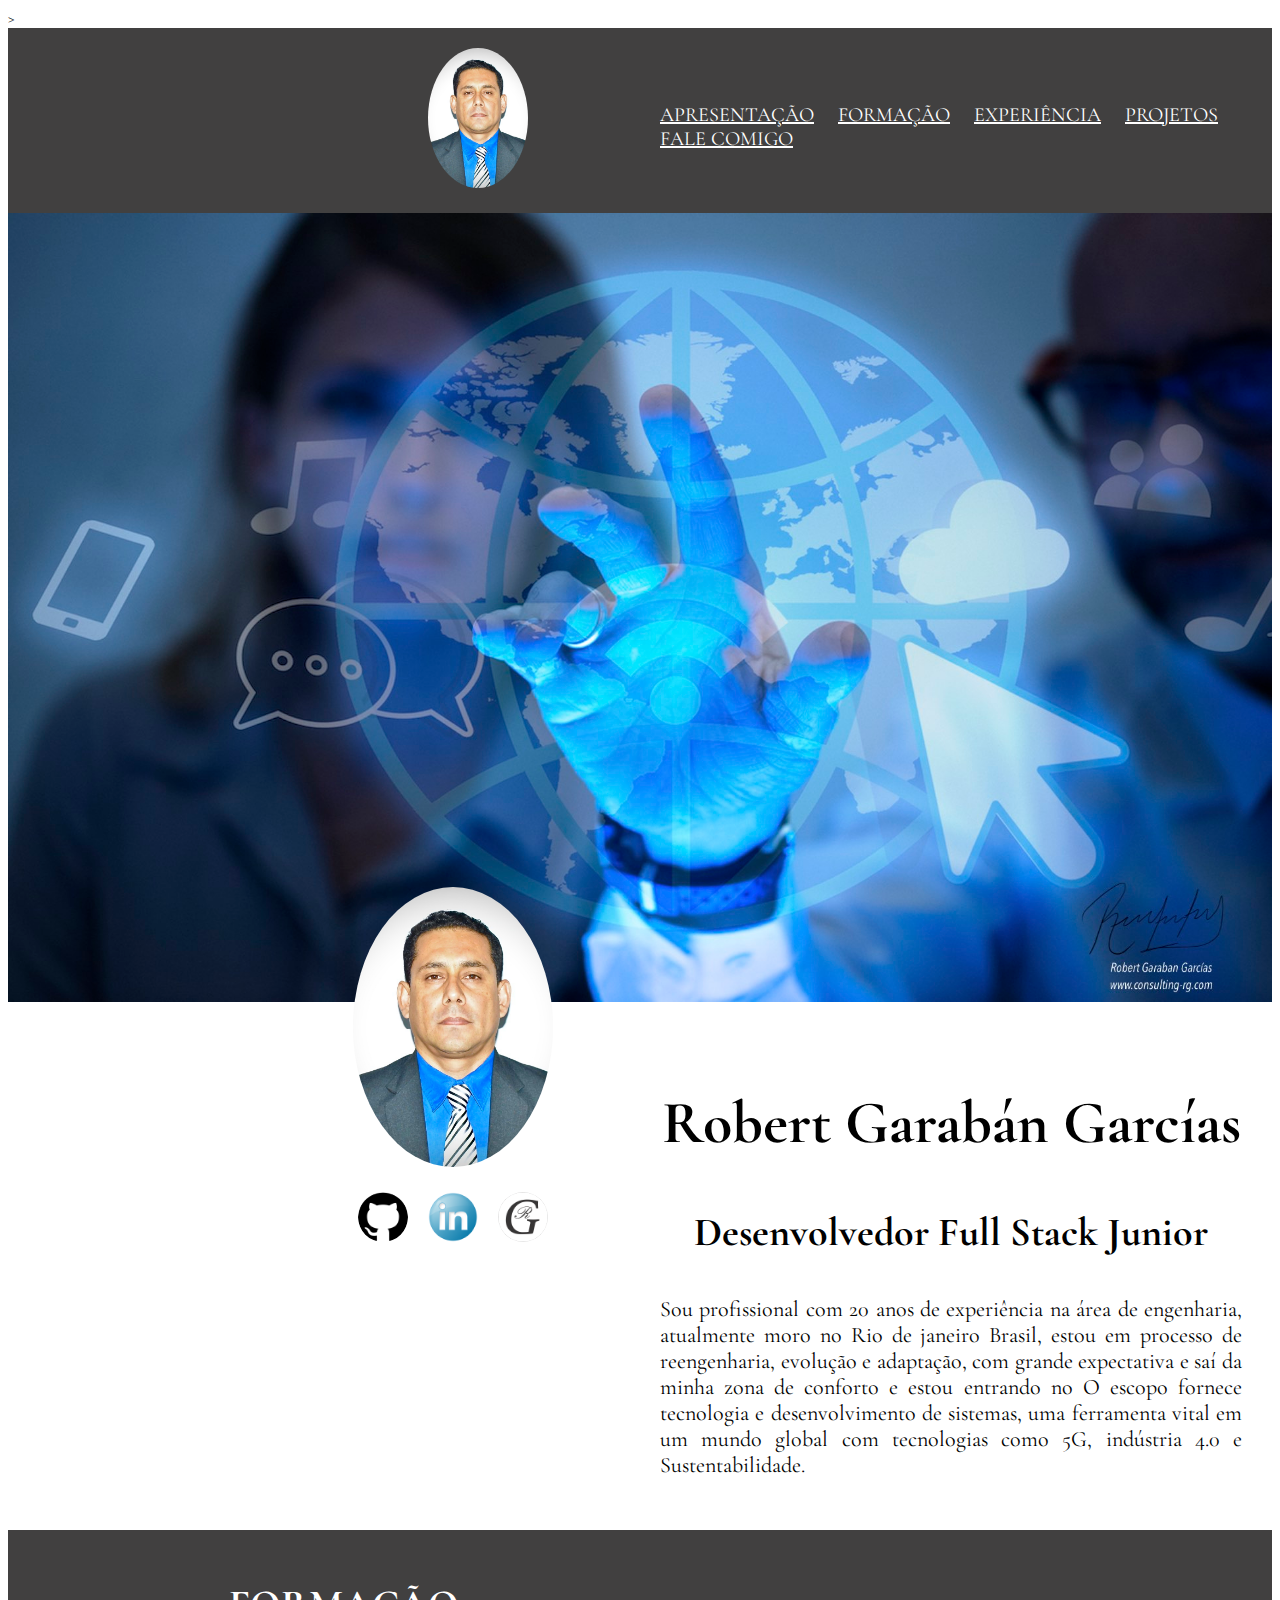
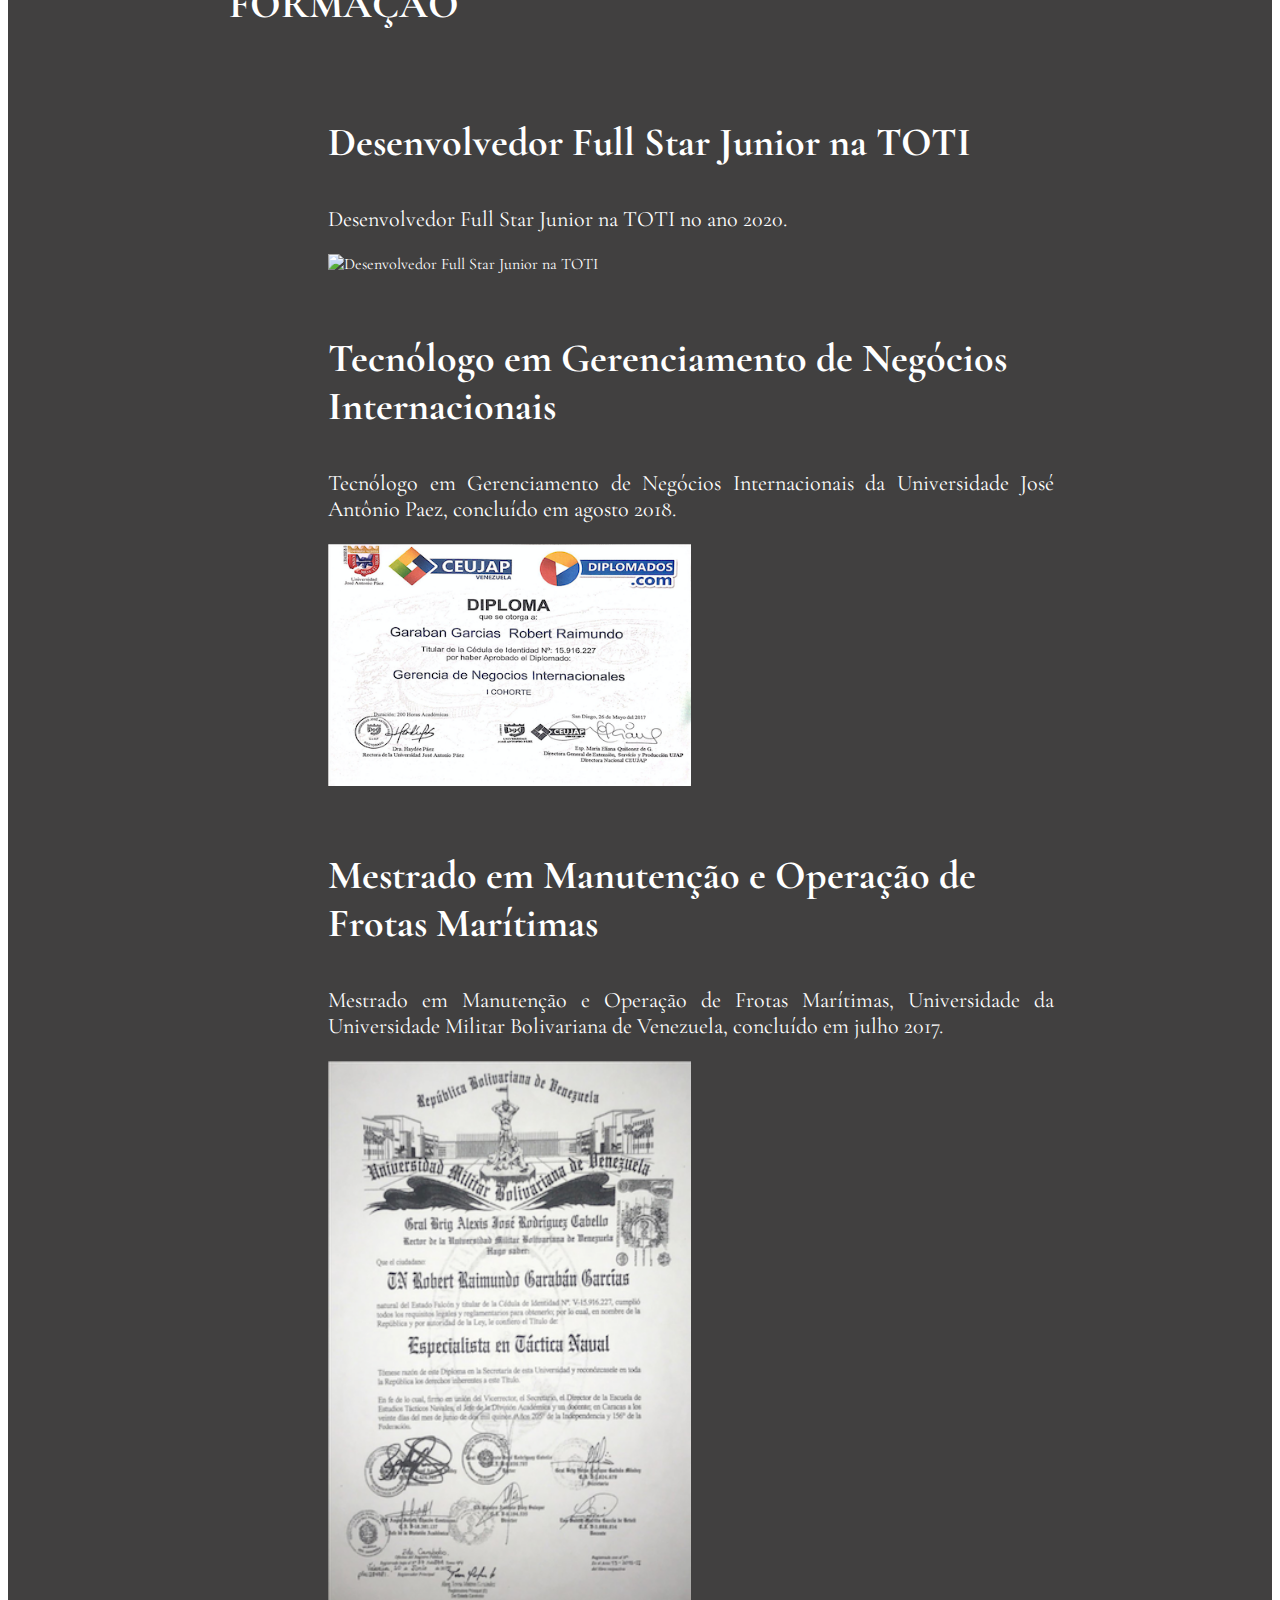
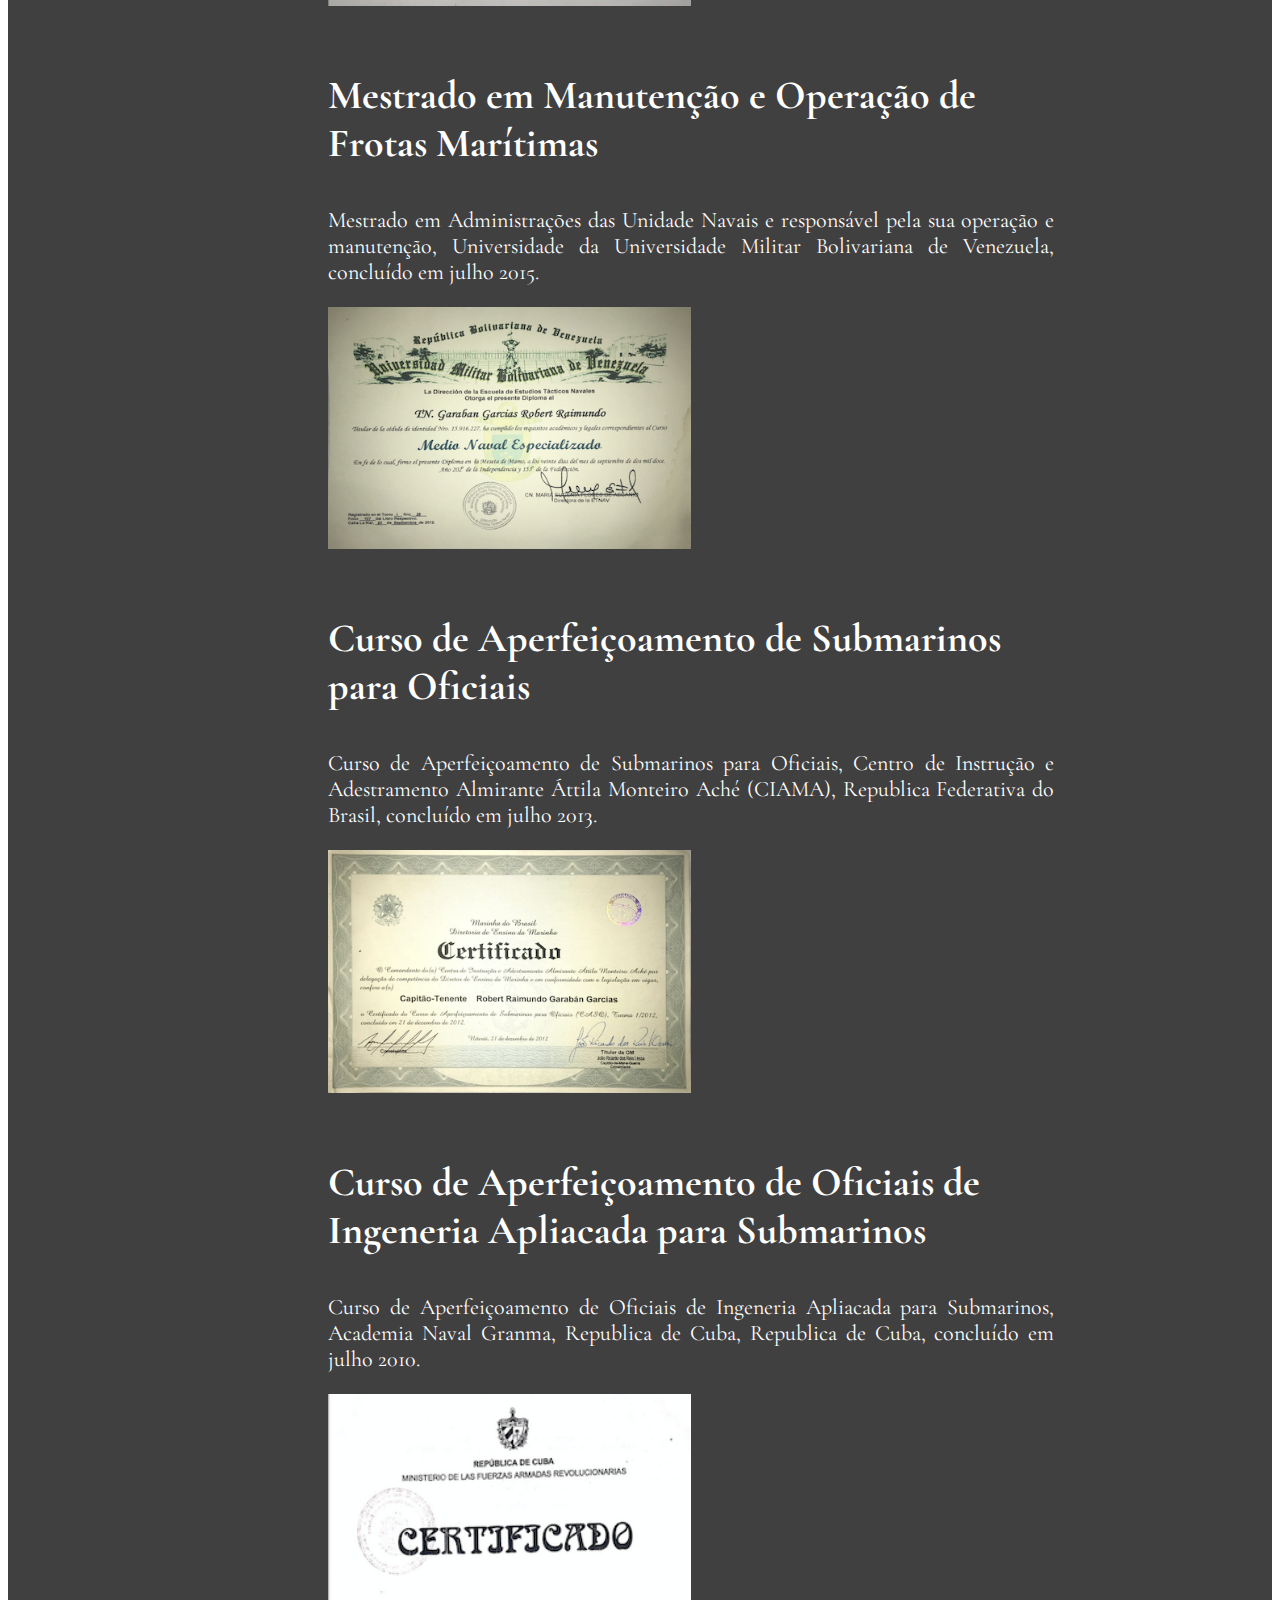
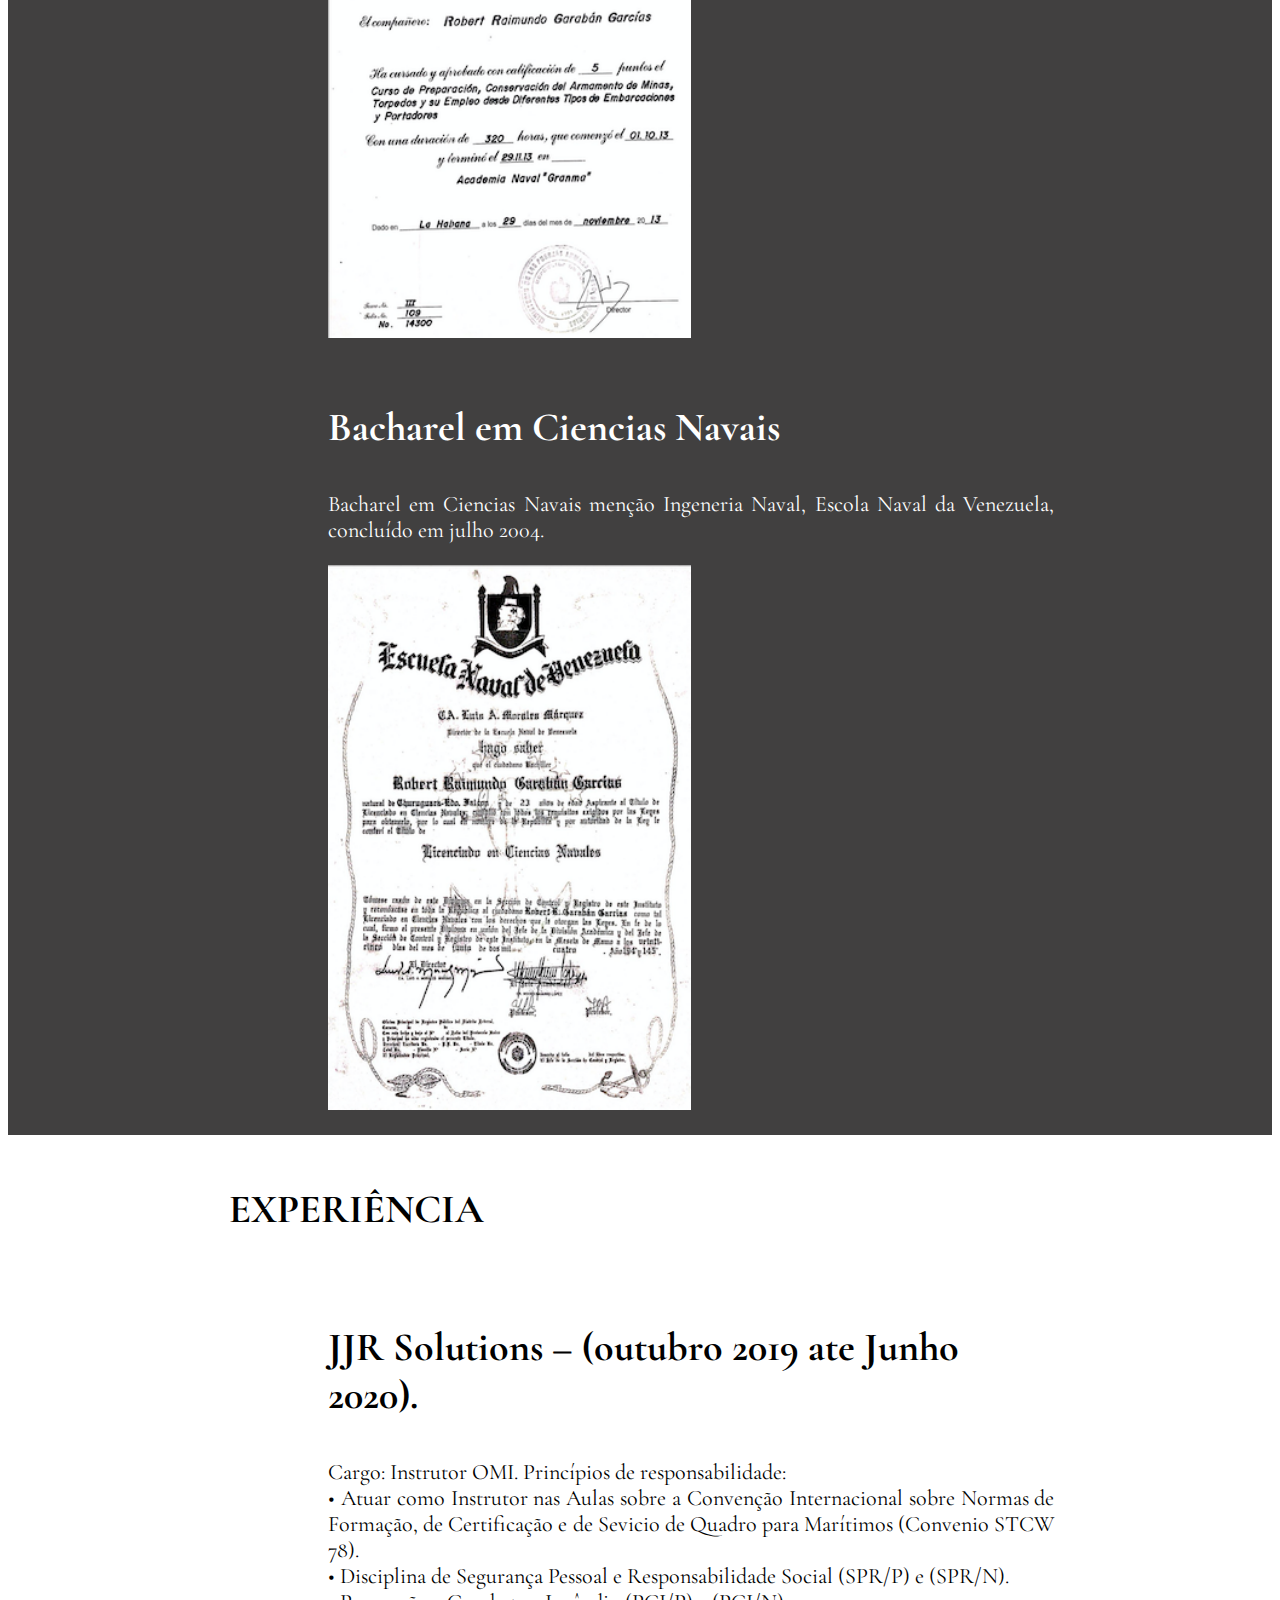
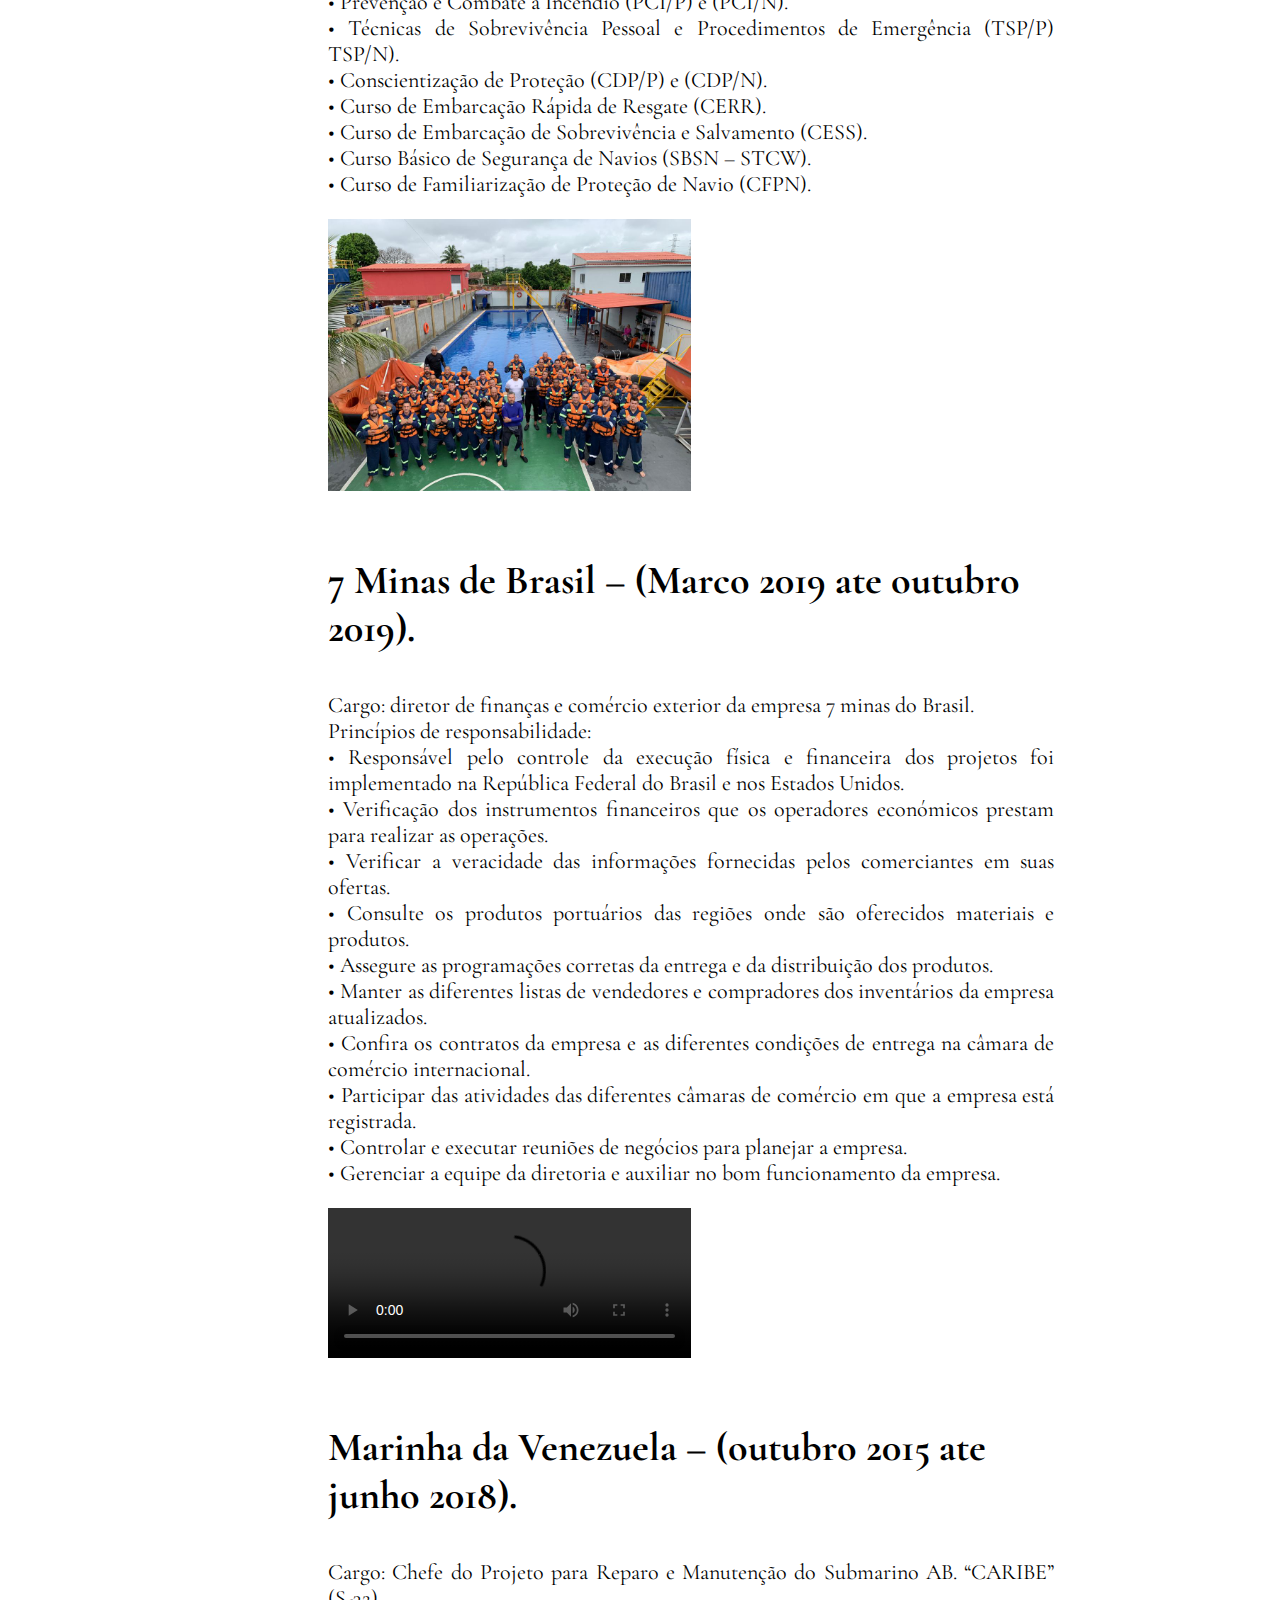
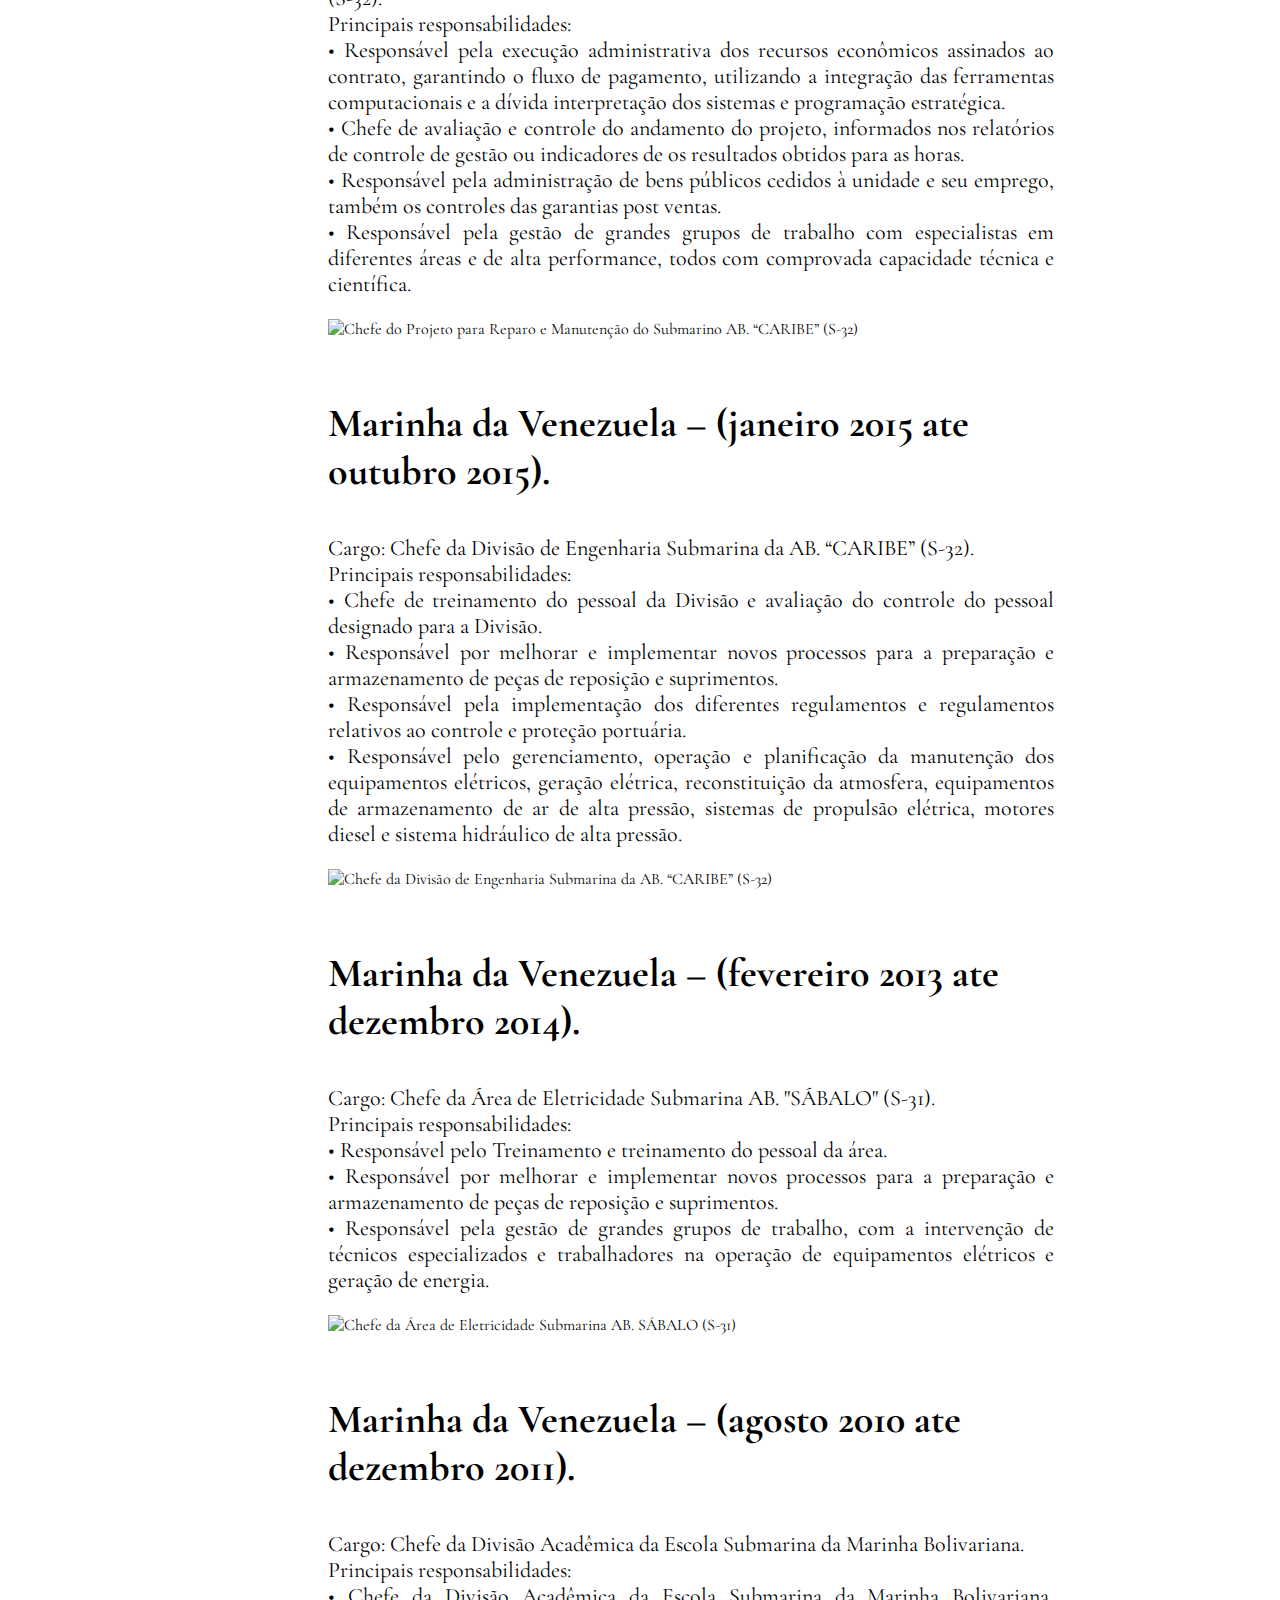
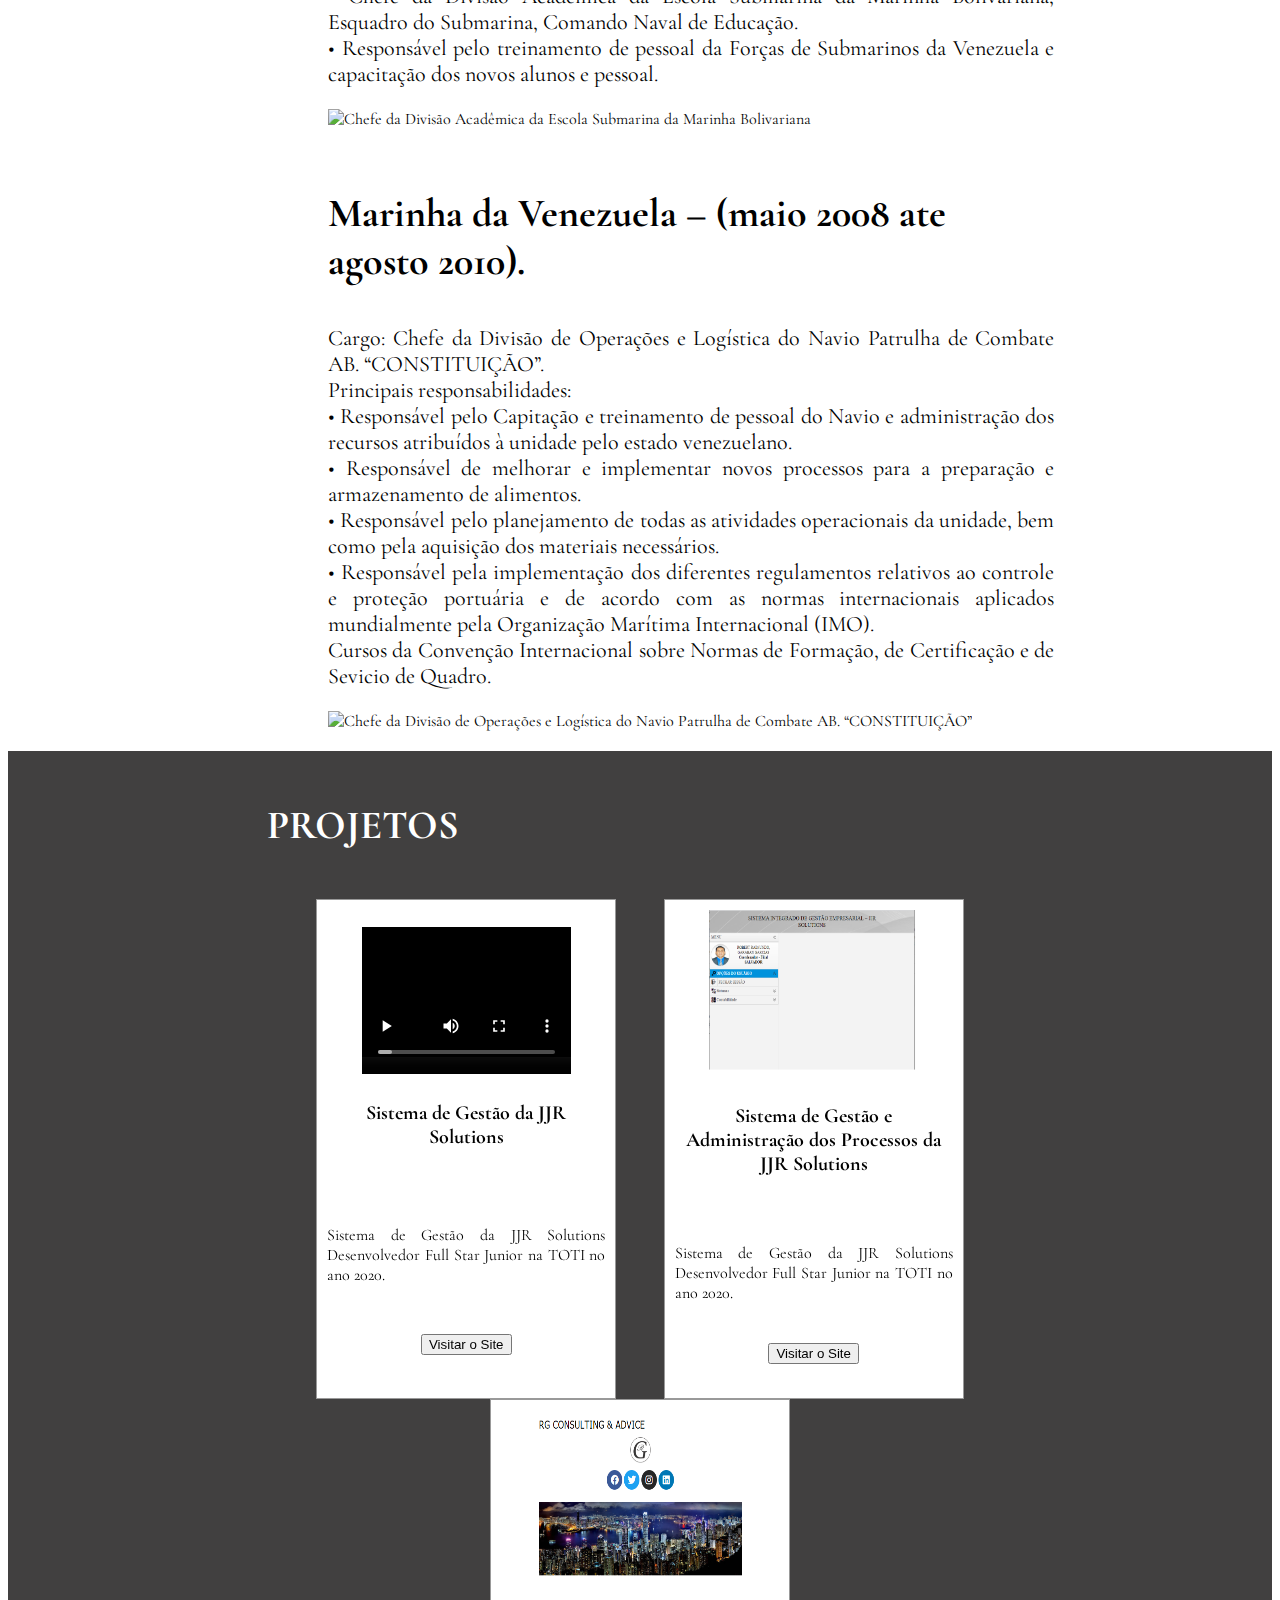
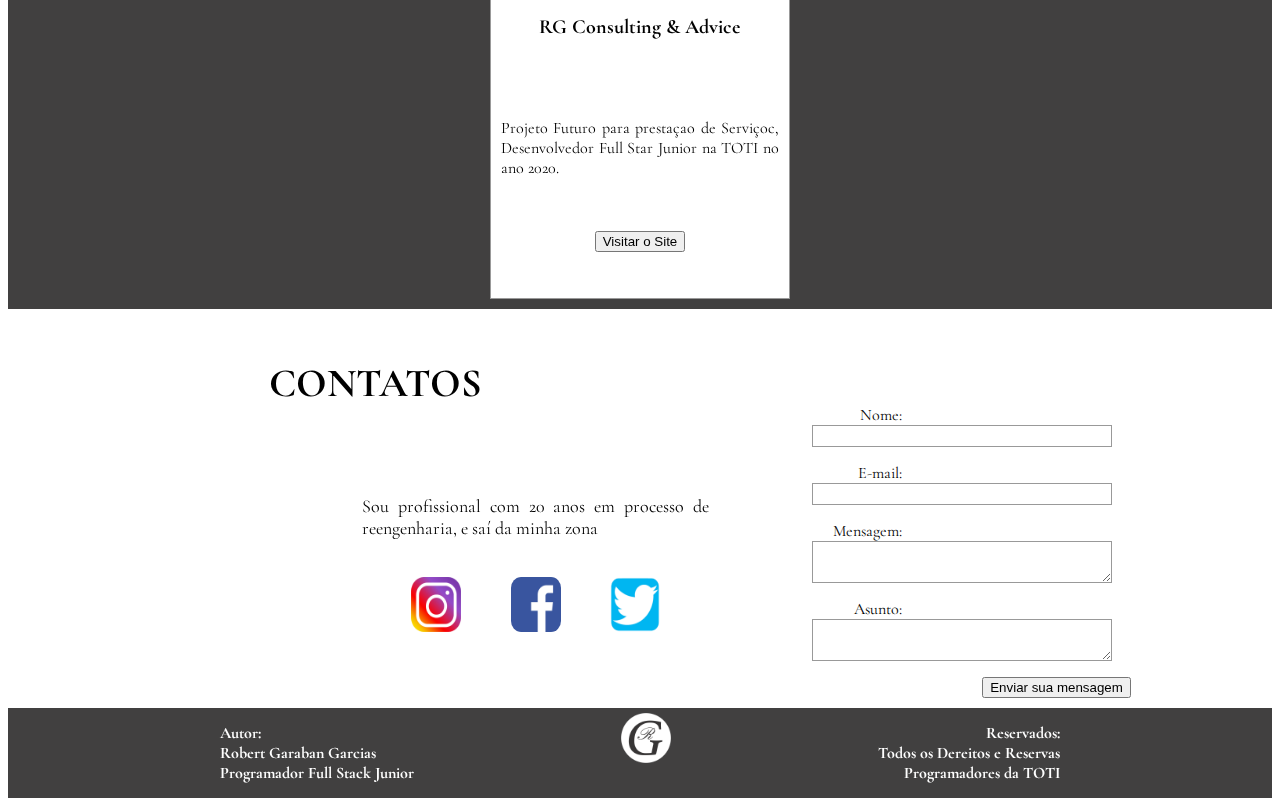
==== commit 8276bb1f: "Add files via upload" ====
--- a/CV.html
+++ b/CV.html
@@ -1,3 +1,4 @@
+
 <!DOCTYPE html>
 <html lang="pt-br">
     <head>
@@ -19,11 +20,11 @@
             
             <div class="hnav">
                 <nav>
-                <a href="1" class="Activa" > APRESENTAÇÃO</a>
-                <a href="2" class="Activa"> FORMAÇÃO</a>
-                <a href="2" class="Activa"> EXPERIÊNCIA</a>
-                <a href="2" class="Activa"> PROJETOS</a>
-                <a href="2" class="Activa"> FALE COMIGO</a>
+                <a href="CV.html#APRESENTAÇÃO" class="Activa">APRESENTAÇÃO</a>
+                <a href="CV.html#FORMAÇÃO" class="Activa"> FORMAÇÃO</a>
+                <a href="CV.html#EXPERIÊNCIA" class="Activa"> EXPERIÊNCIA</a>
+                <a href="CV.html#PROJETOS" class="Activa"> PROJETOS</a>
+                <a href="CV.html#FALE COMIGO" class="Activa"> FALE COMIGO</a>
                 </div>
 
             </nav>   
@@ -47,9 +48,9 @@
                 </div>
                 <div class="redest">
 
-                    <img class="Git" src="GitHub.png" title="GitHub" >
-                    <img class="Link" src="Linkedin.png" title="Linkedin" >
-                    <img class="Consulting" src="Consultin-rg.png" title="Consulting-rg" >
+                    <a href="https://github.com/Robertgaraban" target="blank"><img class="Git" src="GitHub.png" title="GitHub"></a>
+                    <a href="https://www.linkedin.com/in/robertgaraban/" target="blank"><img class="Link" src="Linkedin.png" title="Linkedin"></a>
+                    <a href="http://www.consulting-rg.com/" target="blank"><img class="Consulting" src="Consultin-rg.png" title="Consulting-rg"></a>
 
                 </div>
             
@@ -57,7 +58,7 @@
             <article class="ladoderecho">
                                
                 <div class="textoCV">
-                    <h2> Robert Garabán Garcías </h2>
+                    <h2><a name="APRESENTAÇÃO"></a> Robert Garabán Garcías </h2>
                     <h3> Desenvolvedor Full Stack Junior </h3>
                     <p>
                         Sou profissional com 20 anos de experiência na área de engenharia, atualmente moro no Rio de janeiro Brasil, estou 
@@ -73,7 +74,7 @@
 
         <div class='FORMAÇÃO'>
 
-            <h3 class="formacao111"> FORMAÇÃO </h3>
+            <h3 class="formacao111"><a name="FORMAÇÃO"></a> FORMAÇÃO </h3>
             
                 <div class="for1">
                 
@@ -83,7 +84,7 @@
                             Desenvolvedor Full Star Junior na TOTI no ano 2020.
                         </p>
                         
-                        <img src="velezuelan-foot.jpg" title="Culinaria Venezolana" >
+                        <img src="velezuelan-foot.jpg" title="Desenvolvedor Full Star Junior na TOTI" >
                 
                 </div>
                 <div class="for1">
@@ -95,7 +96,7 @@
                             agosto 2018.
                         </p>
                         
-                        <img src="4robertgaraban.png" title="Culinaria Venezolana" >
+                        <img src="4robertgaraban.png" title="Tecnólogo em Gerenciamento de Negócios Internacionais" >
                 
                 </div>
                 <div class="for1">
@@ -107,7 +108,7 @@
                             Venezuela, concluído em julho 2017.
                         </p>
                         
-                        <img src="2robertgaraban.png" title="Culinaria Venezolana" >
+                        <img src="2robertgaraban.png" title="Mestrado em Manutenção e Operação de Frotas Marítimas" >
                 
                 </div>
                 <div class="for1">
@@ -119,7 +120,7 @@
                              Universidade Militar Bolivariana de Venezuela, concluído em julho 2015.
                         </p>
                         
-                        <img src="5robertgaraban.png" title="Culinaria Venezolana" >
+                        <img src="5robertgaraban.png" title="Mestrado em Manutenção e Operação de Frotas Marítimas" >
                 
                 </div>
                 <div class="for1">
@@ -131,7 +132,7 @@
                             Monteiro Aché (CIAMA), Republica Federativa do Brasil, concluído em julho 2013.
                         </p>
                         
-                        <img src="3robertgaraban.png" title="Culinaria Venezolana" >
+                        <img src="3robertgaraban.png" title="Curso de Aperfeiçoamento de Submarinos para Oficiais" >
                 
                 </div>
                 <div class="for1">
@@ -143,7 +144,7 @@
                              Republica de Cuba, concluído em julho 2010.
                         </p>
                         
-                        <img src="6robertgaraban.png" title="Culinaria Venezolana" >
+                        <img src="6robertgaraban.png" title="Curso de Aperfeiçoamento de Oficiais de Ingeneria Apliacada para Submarinos" >
                 
                 </div>
                 <div class="for1">
@@ -154,7 +155,7 @@
                             Bacharel em Ciencias Navais menção Ingeneria Naval, Escola Naval da Venezuela, concluído em julho 2004.
                         </p>
                         
-                        <img src="1robertgaraban.png" title="Culinaria Venezolana" >
+                        <img src="1robertgaraban.png" title="Bacharel em Ciencias Navais" >
                 
                 </div>
             
@@ -164,7 +165,7 @@
 
         <div class='EXPERIÊNCIA'>
 
-            <h3 class="EXPERIÊNCIA111"> EXPERIÊNCIA </h3>
+            <h3 class="EXPERIÊNCIA111"><a name="EXPERIÊNCIA"></a> EXPERIÊNCIA </h3>
             
                 <div class="EXPERIÊNCIA-1">
                 
@@ -217,7 +218,7 @@
                 </div>
                 <div class="EXPERIÊNCIA-1">
                 
-                    <h3 class="EXPERIÊNCIA-110"> Marinha da Venezuela – (outubro 2015 ate junho 2018). <br>
+                    <h3 class="EXPERIÊNCIA-110"> Marinha da Venezuela – (outubro 2015 ate junho 2018). </h3>
                     
                         <p class="EXPERIÊNCIA-120">
                             Cargo: Chefe do Projeto para Reparo e Manutenção do Submarino AB. “CARIBE” (S-32).<br>
@@ -270,7 +271,7 @@
                         trabalhadores na operação de equipamentos elétricos e geração de energia.<br>
                         </p>
                         
-                        <img src="IMG_2317.jpg" title="Chefe da Área de Eletricidade Submarina AB. "SÁBALO" (S-31)" >
+                        <img src="IMG_2317.jpg" title="Chefe da Área de Eletricidade Submarina AB. SÁBALO (S-31)" >
                 
                 </div>
                 <div class="EXPERIÊNCIA-1">
@@ -315,7 +316,7 @@
 
                 <div class="tituloPROJETOS">
 
-                    <h3 class="PROJETOS111"> PROJETOS </h3>
+                    <h3 class="PROJETOS111"><a name="PROJETOS"></a> PROJETOS </h3>
 
                 </div>
                     
@@ -334,25 +335,22 @@
                             <p class="PROJETOS211">
                                 Sistema de Gestão da JJR Solutions Desenvolvedor Full Star Junior na TOTI no ano 2020.
                             </p>
-                                
-                        
-                        
-                
+                        
+                            <a href="https://youtu.be/VEUbQJ13i1o" target="blank"><button class="buttonporjeto" type="submit">Visitar o Site</button></a>
+                        
                     </div>
 
                     <div class="PROJETOS1">
                         
-                        <img src="SistemaJJR.png" title="Sistema de Gestão da JJR Solutions" >
-
-                        <h4 class="PROJETOS101"> Sistema de Gestão da JJR Solutions </h4>
+                        <img src="SistemaJJR.png" title="Sistema de Gestão e Administração dos Processos da JJR Solutions" >
+
+                        <h4 class="PROJETOS101"> Sistema de Gestão e Administração dos Processos da JJR Solutions </h4>
                             
                             <p class="PROJETOS211">
                                 Sistema de Gestão da JJR Solutions Desenvolvedor Full Star Junior na TOTI no ano 2020.
                             </p>
-                                
-                        
-                        
-                
+                            
+                            <a href="http://jjrsolutions.consulting-rg.com/system/session/" target="blank"><button class="buttonporjeto" type="submit">Visitar o Site</button></a>
                     </div>
 
                     <div class="PROJETOS1">
@@ -364,10 +362,8 @@
                             <p class="PROJETOS211">
                                 Projeto Futuro para prestaçao de Serviçoc, Desenvolvedor Full Star Junior na TOTI no ano 2020.
                             </p>
-                                
-                        
-                        
-                
+                            
+                            <a href="http://www.consulting-rg.com/" target="blank"><button class="buttonporjeto" type="submit">Visitar o Site</button></a>
                     </div>
                     
                 </div>
@@ -378,7 +374,7 @@
             
             <div class="CONTATOS1titulo">
 
-                <h3 class="CONTATOS111"> CONTATOS </h3>
+                <h3 class="CONTATOS111"><a name="FALE COMIGO"></a> CONTATOS </h3>
 
             </div>    
                        
@@ -394,9 +390,9 @@
                         </p>
                     </div>
                     <div>
-                        <img class="Git" src="logo-instagram.png" title="Instegram" >
-                        <img class="Link" src="Facebook.png" title="Facebook" >
-                        <img class="Consulting" src="Twitter-logo.png" title="Twitter" >
+                        <a href="https://www.instagram.com/robertgaraban/" target="blank"><img class="Instegram" src="logo-instagram.png" title="Instegram" ></a>
+                        <a href="https://www.facebook.com/profile.php?id=1581525075" target="blank"><img class="Facebook" src="Facebook.png" title="Facebook" ></a>
+                        <a href="https://twitter.com/home?lang=pt" target="blank"><img class="Twitter" src="Twitter-logo.png" title="Twitter" ></a>
                     </div>
         
                 </div>
@@ -441,7 +437,7 @@
             </div>
             <div>
                             
-                <img src="Consultin-rg.png" title="Nosso Futuro" width="50" alt="logo">
+                <a href="http://www.consulting-rg.com/" target="blank"><img src="Consultin-rg.png" title="Nosso Futuro" width="50" alt="logo"></a>
             
             </div>
             <div>
--- a/style.css
+++ b/style.css
@@ -351,37 +351,57 @@
 			margin-left: 20%;
 		}
 			.PROJETOS1{
-				width: 20%;
-				height: 100%;
+				width: 300px;
+				height: 500px;
 				padding: 10px;
-				flex-grow: 1;
-				align-items: flex-start;
-				color: white;
-				border: rgba(235, 229, 229, 0.911);
+				flex-wrap: wrap;
+				display: flex;
+				justify-content: space-evenly;
+				align-content: stretch;
+				align-items: stretch;
+				border: 1px solid #999;
+				background-color: white;
+								
 			}
 		
 				.PROJETOS101{
-					color: white;
-					font-size: 40px;
+					color: black;
+					font-size: 20px;
 					text-align: center;
 					vertical-align: center;
 
 				}
 	
 					.PROJETOS211{
-						color: white;
-						font-size: 22px;
+						color: black;
+						font-size: 16px;
 						text-align: justify;
 					}
 
 				.PROJETOS1 img{
-					width: 50%;
+					width: 75%;
 					height: auto;
 					padding: 0px;
 					border-radius: 0%;
 					justify-content: center;
 					vertical-align: center;
-					margin-left: 10%;
+					margin-left: 12,5%;
+				}
+				.PROJETOS1 video{
+					width: 75%;
+					height: auto;
+					padding: 0px;
+					border-radius: 0%;
+					justify-content: center;
+					vertical-align: center;
+					margin-left: 12,5%;
+				}
+				.button {
+					padding-left: 0px; 
+				}
+				
+				.buttonporjeto {
+					margin-left: 0%;
 				}
 
 		.CONTATO {
@@ -469,48 +489,41 @@
 						background: white;
 						margin-top: -5%;
 					}	
+				
 					form div + div {
 						margin-top: 1em;
 					}
+					
 					label {
-					
 						display: inline-block;
 						width: 90px;
 						text-align: right;
 					}
+					
 					input, textarea {
-						
 						font: 1em sans-serif;
-					
-						
 						width: 300px;
 						-moz-box-sizing: border-box;
 						box-sizing: border-box;
+						border: 1px solid #999;
+					}
+
+					input:focus, textarea:focus {
+						border-color: #000;
+					}
+
+					textarea {
+						vertical-align: top;
+						height: 5em
+						resize: vertical;
+					}
+
+					.button {
+						padding-left: 90px; 
+					}
 					
-		
-						border: 1px solid #999;
-					}
-					input:focus, textarea:focus {
-					
-						border-color: #000;
-					}
-					textarea {
-					
-						vertical-align: top;
-					
-		
-						height: 5em;
-					
-						
-						resize: vertical;
-					}
-					.button {
-					
-						padding-left: 90px; 
-					}
 					button {
-						
-						margin-left: .5em;
+						margin-left: 6em;
 					}
 
 	
@@ -538,6 +551,7 @@
 					footer.img {
 							text-align: center;
 							margin: 10px;
+							margin-top: 10px;
 							}
 		
 					p.datos {
@@ -550,54 +564,54 @@
 	
 	/* Smartphones (portrait e landscape) ----------- */
 	@media only screen 
-	and (min-device-width : 320px) 
-	and (max-device-width : 480px) {
+	and (min-device-width: 320px) 
+	and (max-device-width: 480px) {
 		font-size: 12px;
 	}
 	/* Smartphones (landscape) ----------- */
 	@media only screen 
-	and (min-width : 321px) {
+	and (min-width: 321px) {
 		font-size: 12px;
 	}
 	
 	/* Smartphones (portrait) ----------- */
 	@media only screen 
-	and (max-width : 320px) {
+	and (max-width: 320px) {
 		font-size: 12px;
 	}
 	
 	/* iPads (portrait e landscape) ----------- */
 	@media only screen 
-	and (min-device-width : 768px) 
-	and (max-device-width : 1024px) {
+	and (min-device-width: 768px) 
+	and (max-device-width: 1024px) {
 		font-size: 16px;
 	}
 	
 	/* iPads (landscape) ----------- */
 	@media only screen 
-	and (min-device-width : 768px) 
-	and (max-device-width : 1024px) 
+	and (min-device-width: 768px) 
+	and (max-device-width: 1024px) 
 	and (orientation : landscape) {
 		font-size: 16px;
 	}
 	
 	/* iPads (portrait) ----------- */
 	@media only screen 
-	and (min-device-width : 768px) 
-	and (max-device-width : 1024px) 
+	and (min-device-width: 768px) 
+	and (max-device-width: 1024px) 
 	and (orientation : portrait) {
 		font-size: 16px;
 	}
 	
 	/* Desktops e laptops ----------- */
 	@media only screen 
-	and (min-width : 1224px) {
+	and (min-width: 1224px) {
 		font-size: 18px;
 	}
 	
 	/* Telas grandes ----------- */
 	@media only screen 
-	and (min-width : 1824px) {
+	and (min-width: 1824px) {
 		font-size: 22px;
 	}
 	
@@ -608,4 +622,5 @@
 		font-size: 12px;
 	}
 	
-	+	
+	
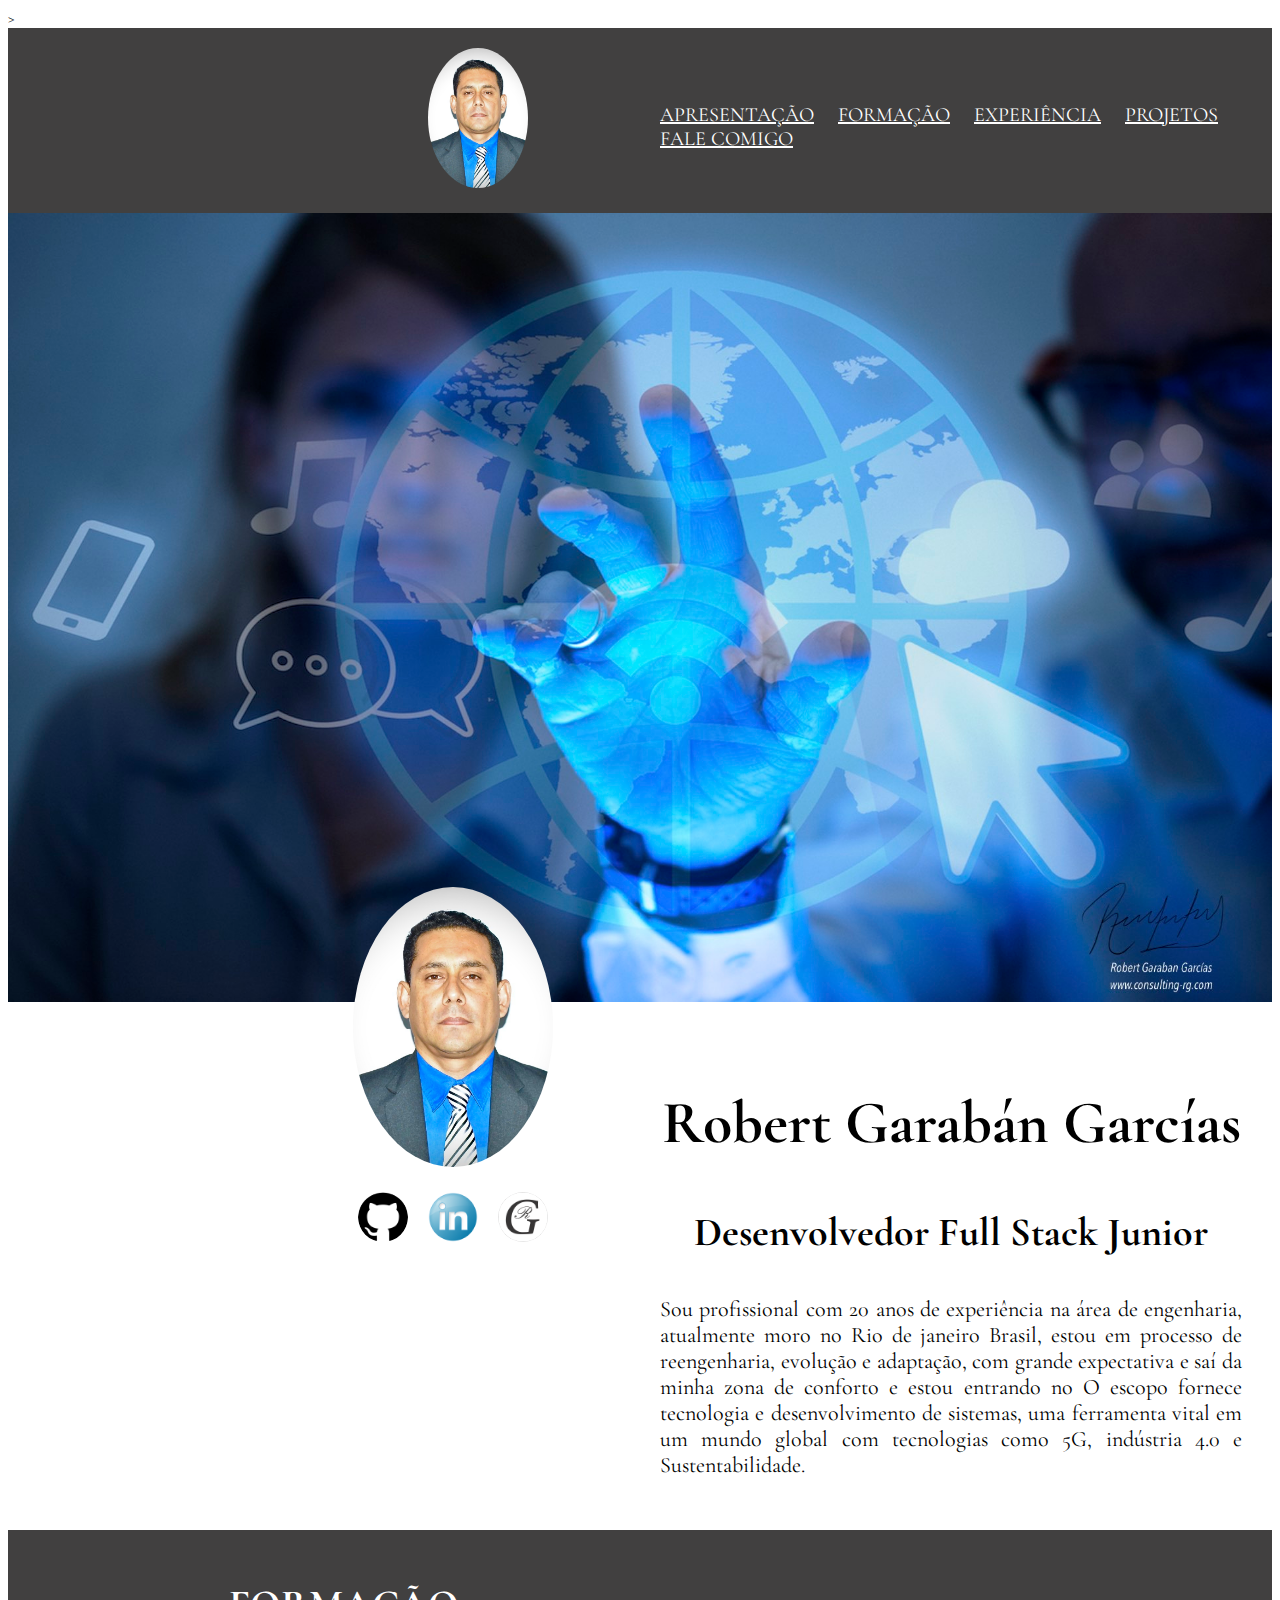
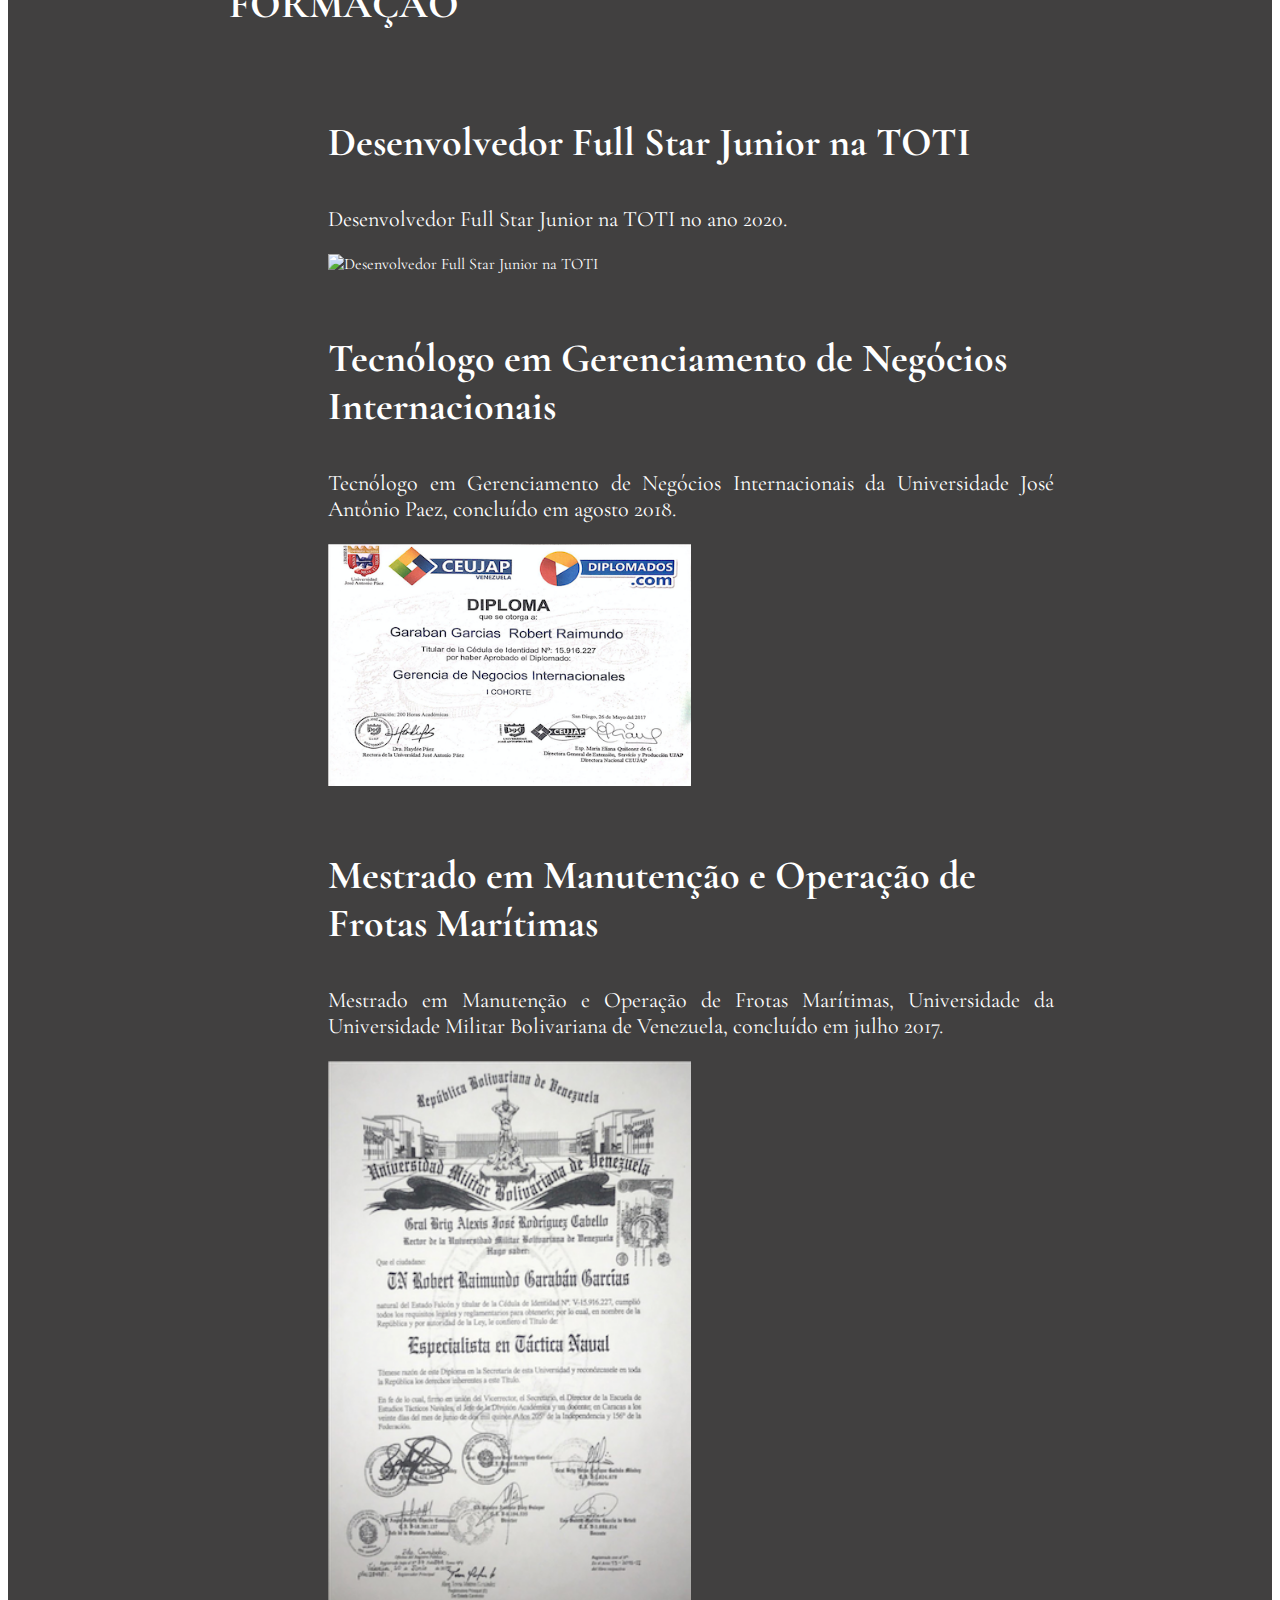
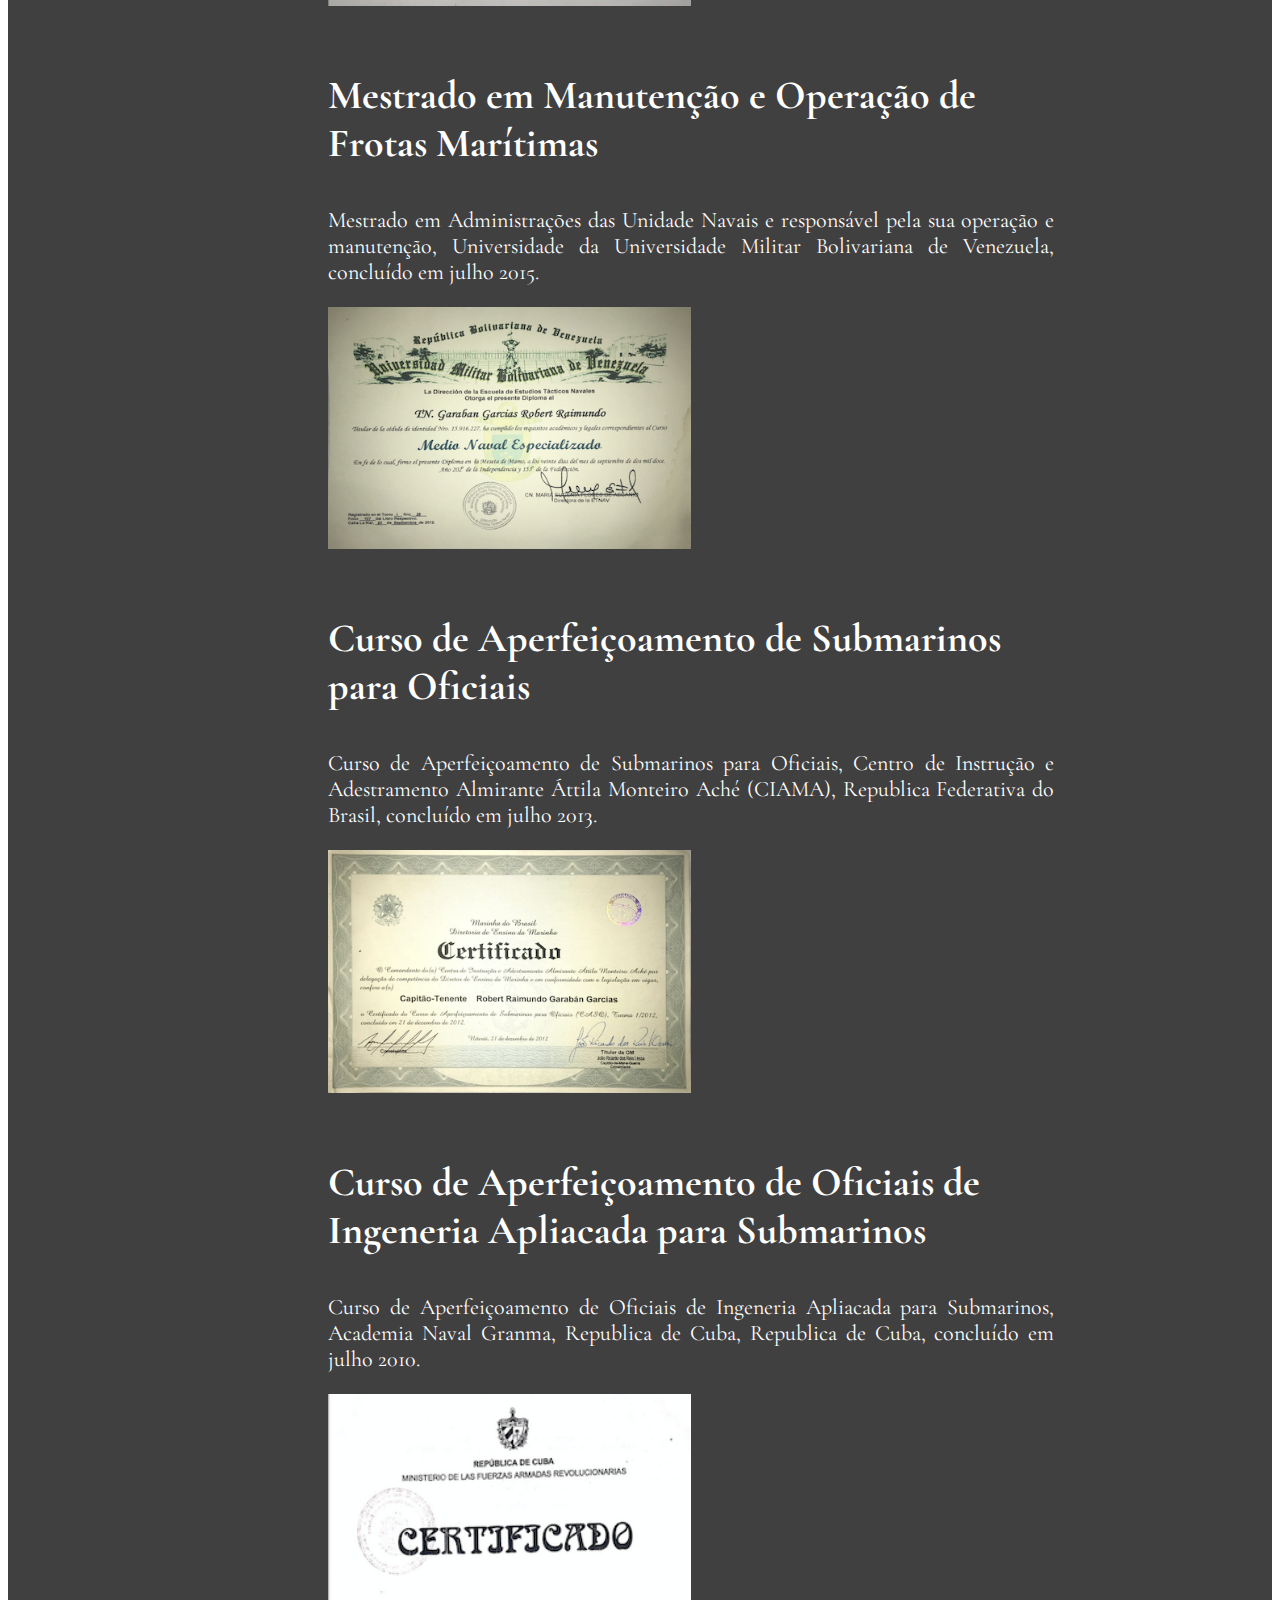
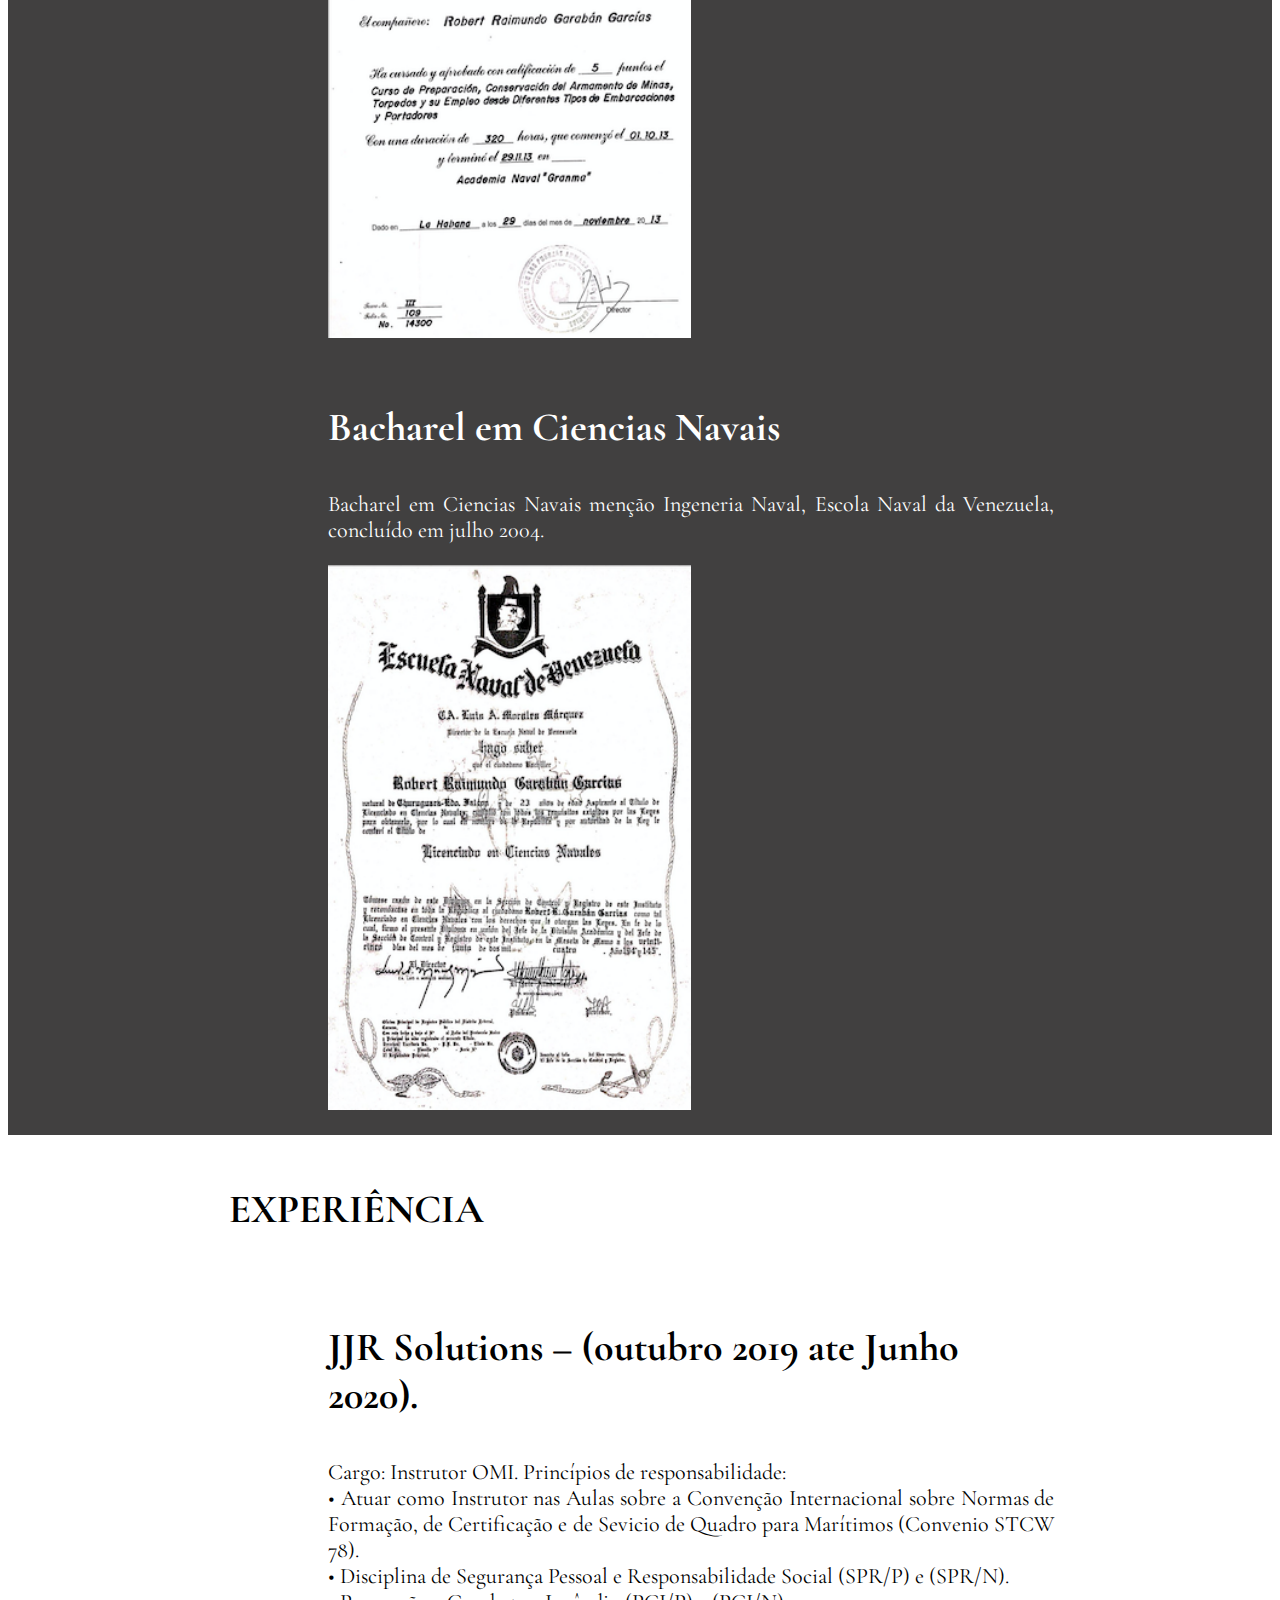
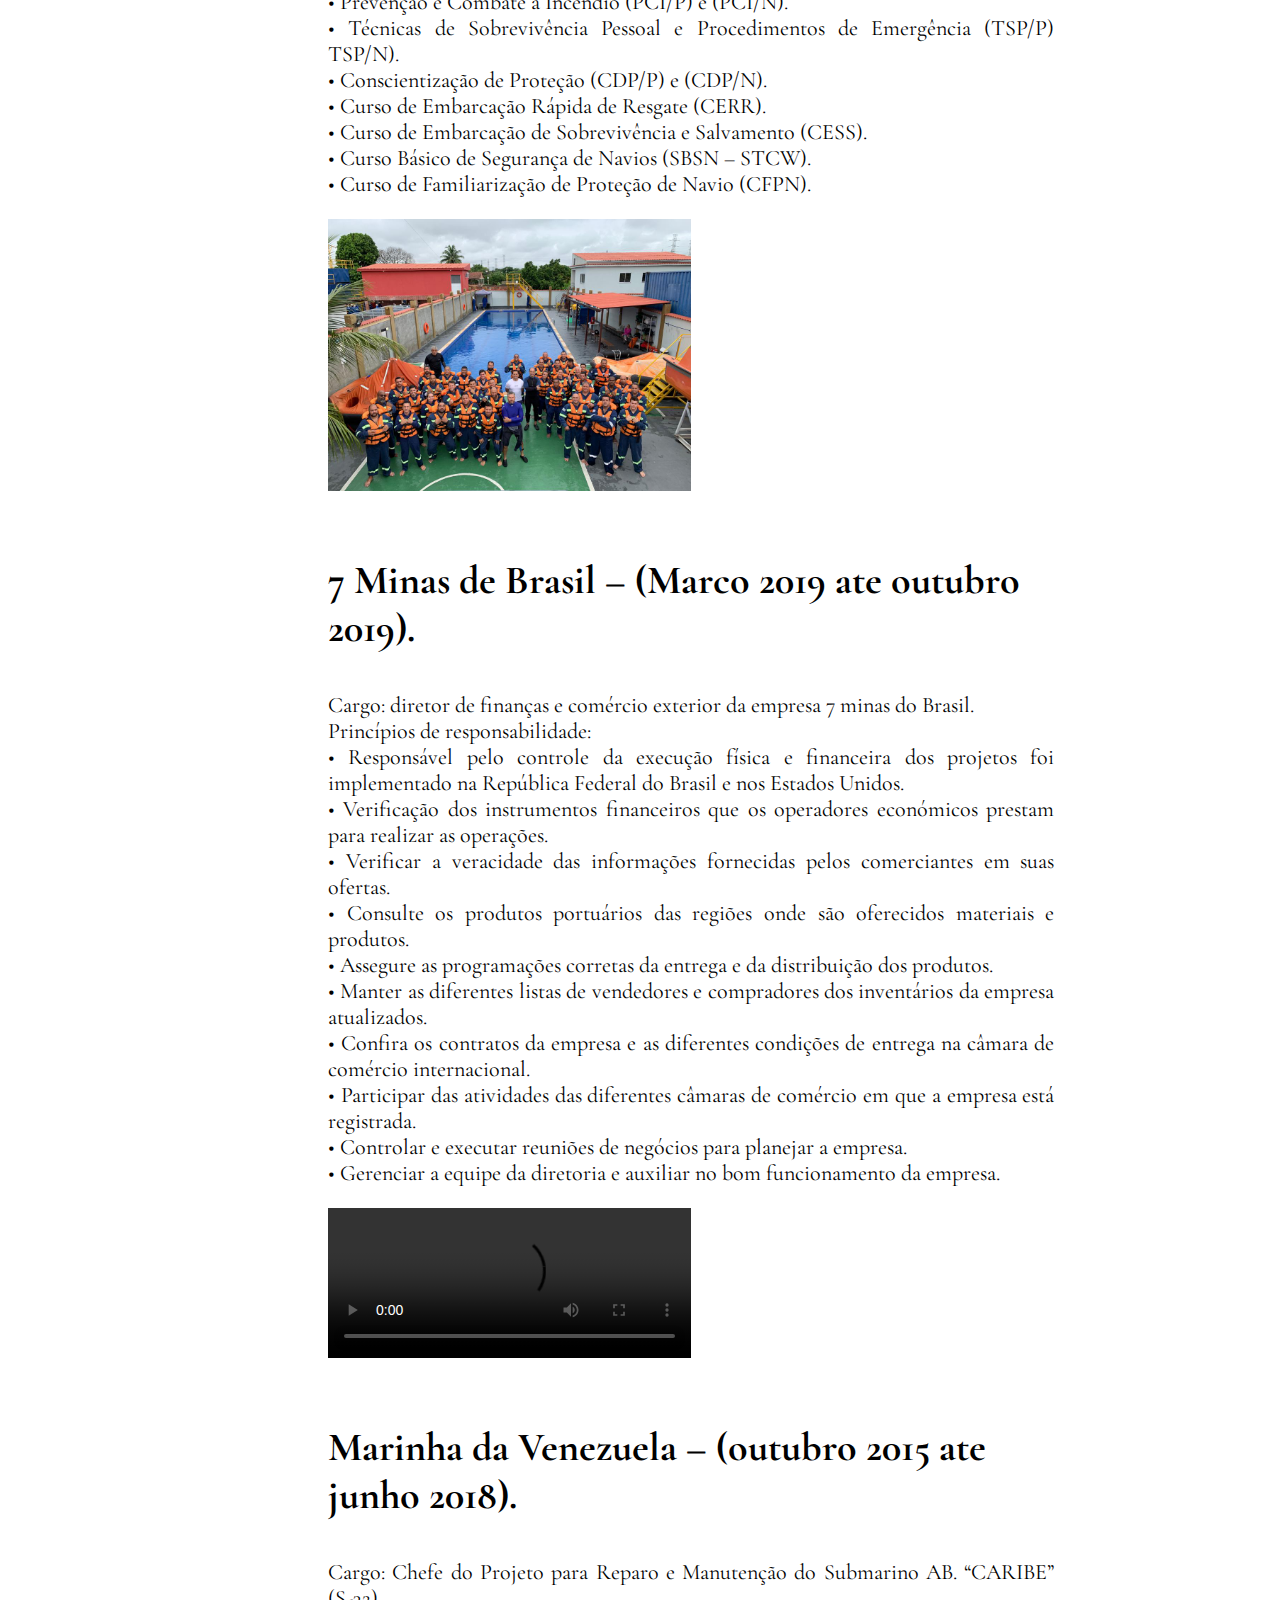
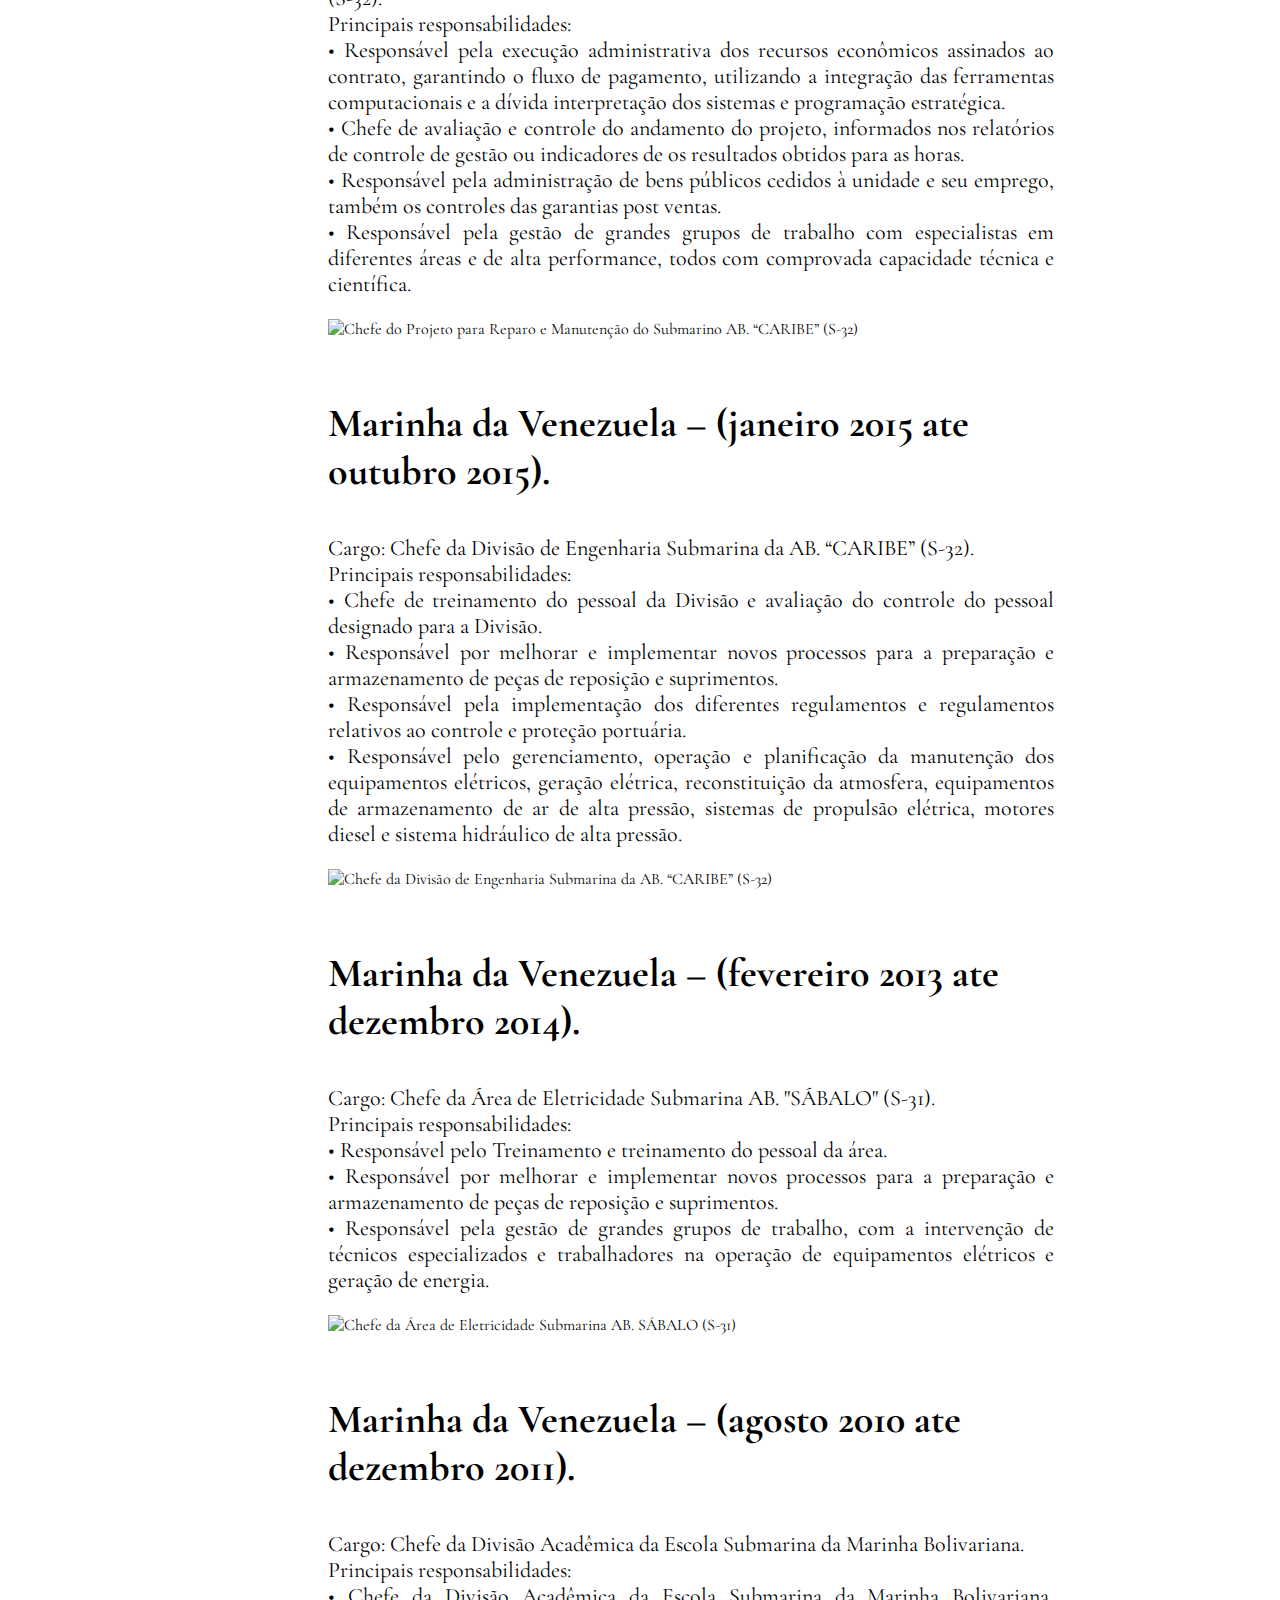
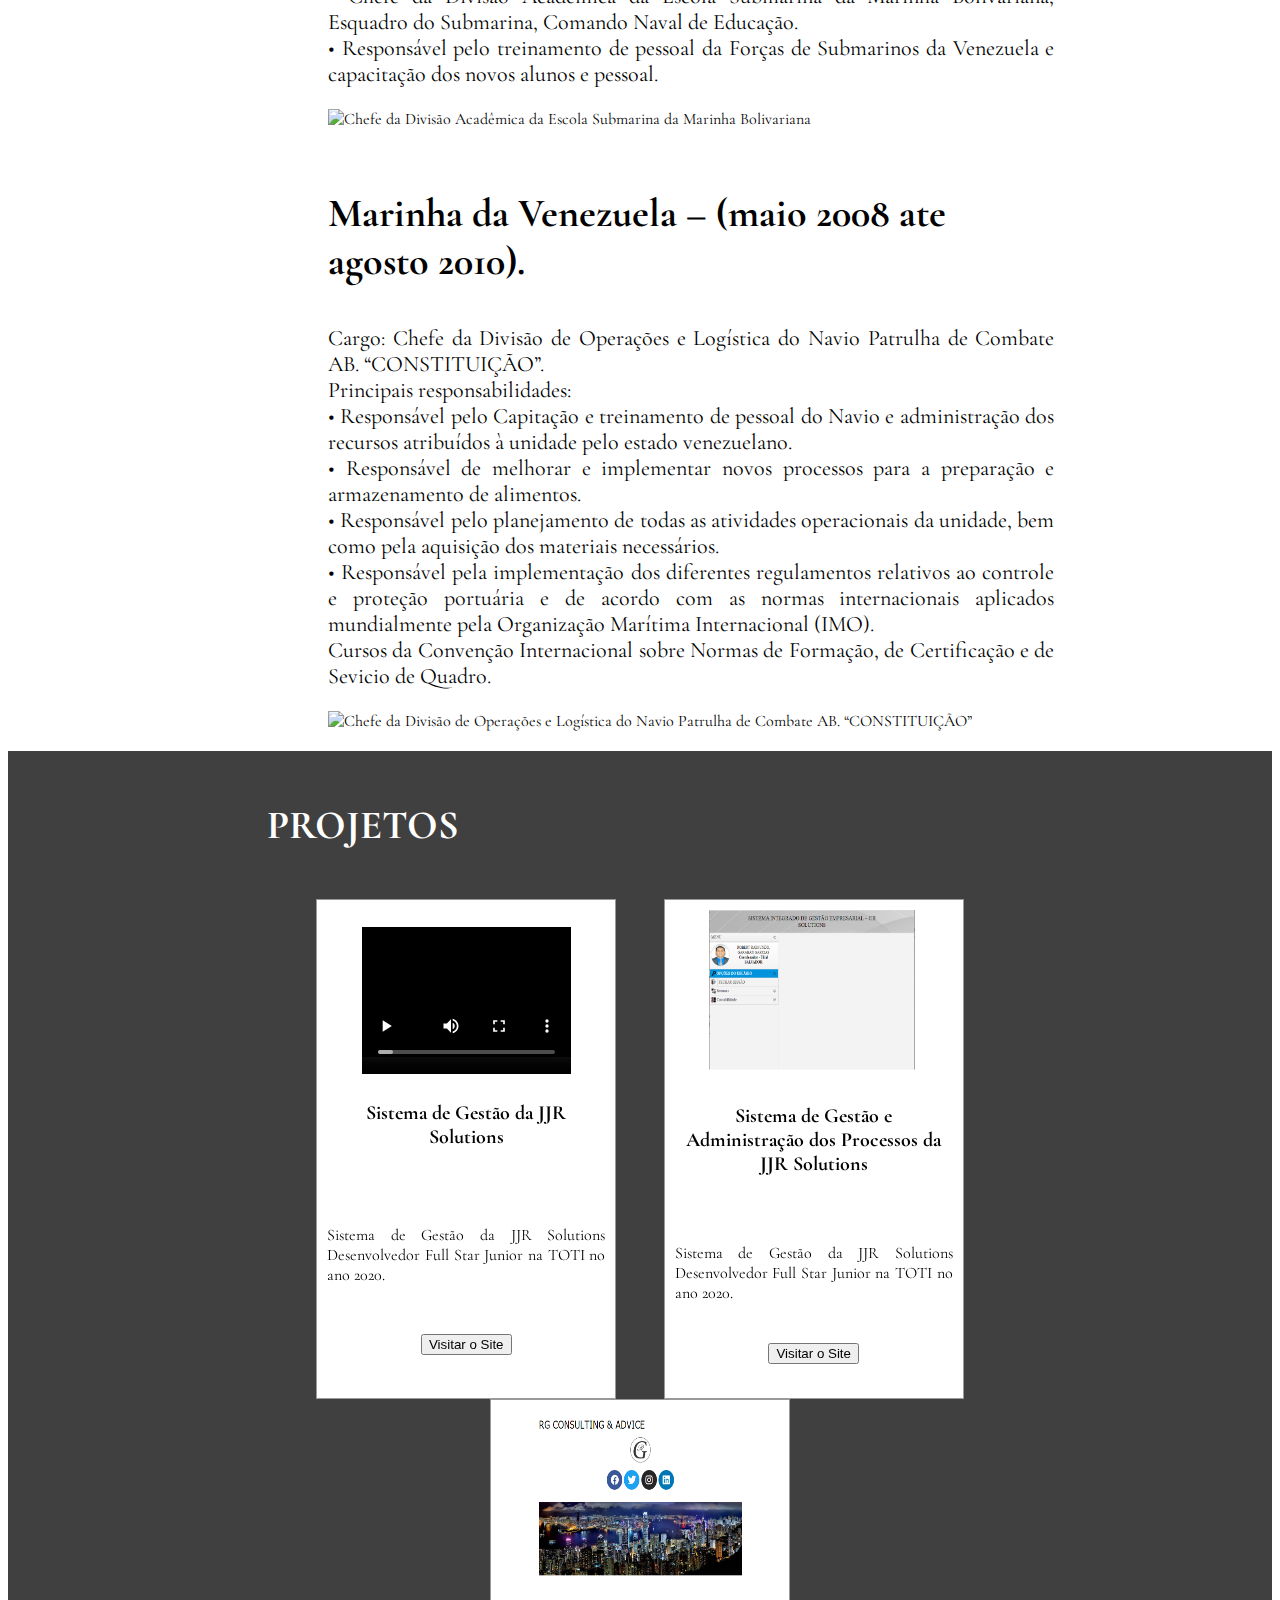
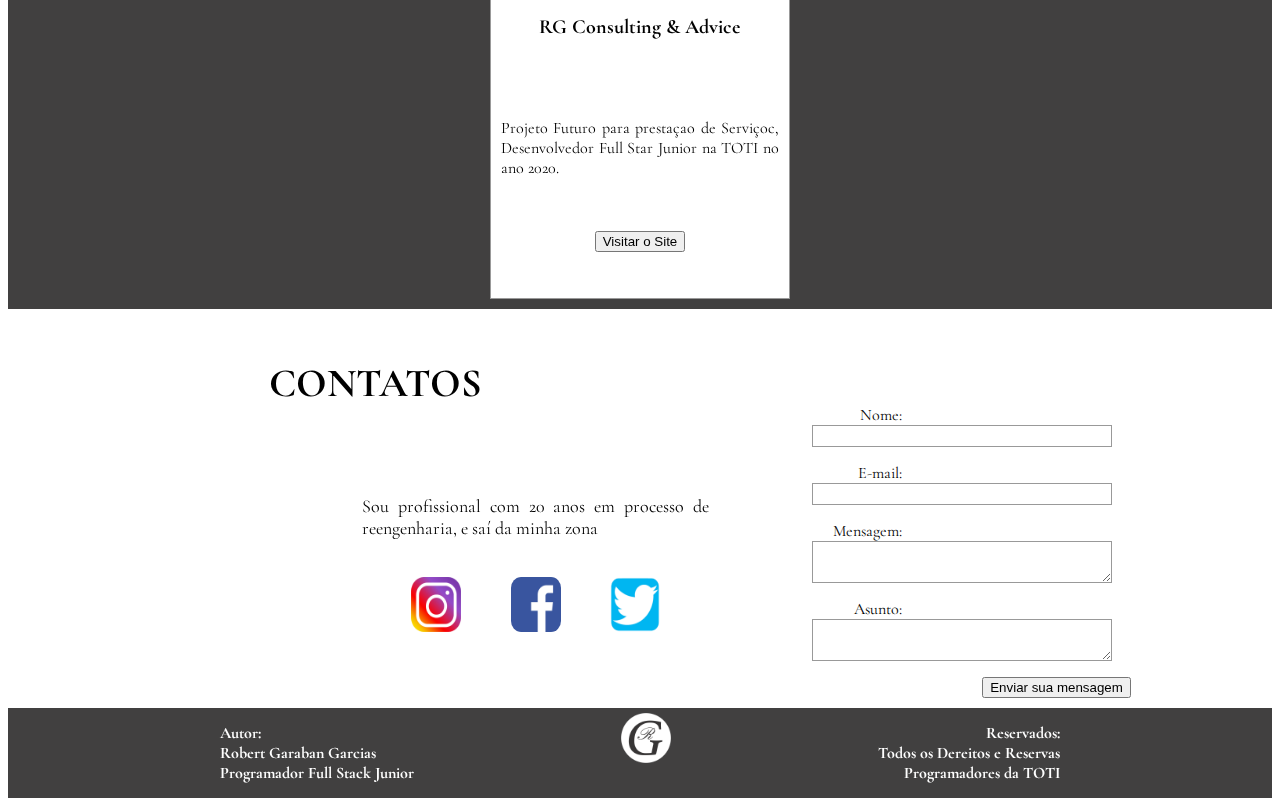
==== commit 4e81661c: "Add files via upload" ====
--- a/CV.html
+++ b/CV.html
@@ -20,59 +20,65 @@
             
             <div class="hnav">
                 <nav>
-                <a href="CV.html#APRESENTAÇÃO" class="Activa">APRESENTAÇÃO</a>
-                <a href="CV.html#FORMAÇÃO" class="Activa"> FORMAÇÃO</a>
-                <a href="CV.html#EXPERIÊNCIA" class="Activa"> EXPERIÊNCIA</a>
-                <a href="CV.html#PROJETOS" class="Activa"> PROJETOS</a>
-                <a href="CV.html#FALE COMIGO" class="Activa"> FALE COMIGO</a>
-                </div>
-
-            </nav>   
+                    <a href="CV.html#APRESENTAÇÃO" class="Activa">APRESENTAÇÃO</a>
+                    <a href="CV.html#FORMAÇÃO" class="Activa"> FORMAÇÃO</a>
+                    <a href="CV.html#EXPERIÊNCIA" class="Activa"> EXPERIÊNCIA</a>
+                    <a href="CV.html#PROJETOS" class="Activa"> PROJETOS</a>
+                    <a href="CV.html#FALE COMIGO" class="Activa"> FALE COMIGO</a>
+                </nav>
+                
             </div>
             
         </header>
+
         <header1 class="img">
             
             <img src="Head-RG.JPEG" title="Robert Garaban Garcias" >
             
         </header1>
 
-        <div class='APRESENTAÇÃO'>
-
-            <article class="ladoizquierdo">
+            <div class='APRESENTAÇÃO'>
+
+                <article class="ladoizquierdo">
                                
-                <div class="fotorobert">
-
-                    <img src="robert.JPEG" title="Robert Garaban Garcias" >
-
-                </div>
-                <div class="redest">
-
-                    <a href="https://github.com/Robertgaraban" target="blank"><img class="Git" src="GitHub.png" title="GitHub"></a>
-                    <a href="https://www.linkedin.com/in/robertgaraban/" target="blank"><img class="Link" src="Linkedin.png" title="Linkedin"></a>
-                    <a href="http://www.consulting-rg.com/" target="blank"><img class="Consulting" src="Consultin-rg.png" title="Consulting-rg"></a>
-
-                </div>
-            
-            </article>
-            <article class="ladoderecho">
+                    <div class="fotorobert">
+
+                        <img src="robert.JPEG" title="Robert Garaban Garcias" >
+
+                    </div>
+                    <div class="redest">
+
+                        <a href="https://github.com/Robertgaraban" target="blank"><img class="Git" src="GitHub.png" title="GitHub"></a>
+                        <a href="https://www.linkedin.com/in/robertgaraban/" target="blank"><img class="Link" src="Linkedin.png" title="Linkedin"></a>
+                        <a href="http://www.consulting-rg.com/" target="blank"><img class="Consulting" src="Consultin-rg.png" title="Consulting-rg"></a>
+
+                    </div>
+            
+                </article>
+            
+                <article class="ladoderecho">
                                
-                <div class="textoCV">
-                    <h2><a name="APRESENTAÇÃO"></a> Robert Garabán Garcías </h2>
-                    <h3> Desenvolvedor Full Stack Junior </h3>
-                    <p>
-                        Sou profissional com 20 anos de experiência na área de engenharia, atualmente moro no Rio de janeiro Brasil, estou 
-                        em processo de reengenharia, evolução e adaptação, com grande expectativa e saí da minha zona de conforto e estou 
-                        entrando no O escopo fornece tecnologia e desenvolvimento de sistemas, uma ferramenta vital em um mundo global com 
-                        tecnologias como 5G, indústria 4.0 e Sustentabilidade.
-                    </p>
-                </div>
-            
-            </article>
-            
-        </div>
-
-        <div class='FORMAÇÃO'>
+                    <div class="textoCV">
+                        
+                        <h2><a name="APRESENTAÇÃO"></a> Robert Garabán Garcías </h2>
+                        
+                        <h3> Desenvolvedor Full Stack Junior </h3>
+                        
+                        <p>
+                            Sou profissional com 20 anos de experiência na área de engenharia, atualmente moro no Rio de janeiro Brasil, estou 
+                            em processo de reengenharia, evolução e adaptação, com grande expectativa e saí da minha zona de conforto e estou 
+                            entrando no O escopo fornece tecnologia e desenvolvimento de sistemas, uma ferramenta vital em um mundo global com 
+                            tecnologias como 5G, indústria 4.0 e Sustentabilidade.
+                        </p>
+                    
+                    </div>
+            
+                </article1>
+            
+            </div>
+        
+
+        <div class="FORMAÇÃO">
 
             <h3 class="formacao111"><a name="FORMAÇÃO"></a> FORMAÇÃO </h3>
             
@@ -314,21 +320,21 @@
                 
         <div class="PROJETOS">
 
-                <div class="tituloPROJETOS">
-
-                    <h3 class="PROJETOS111"><a name="PROJETOS"></a> PROJETOS </h3>
-
-                </div>
-                    
-                <div class="agrupamentopPROJETOS">
-
-                    <div class="PROJETOS1">
-                        
-                        <th>
-                            <video controls width="60%" height="60%" >
+            <div class="tituloPROJETOS">
+
+                <h3 class="PROJETOS111"><a name="PROJETOS"></a> PROJETOS </h3>
+
+            </div>
+                    
+            <div class="agrupamentopPROJETOS">
+
+                <div class="PROJETOS1">
+                        
+                    <th>
+                        <video controls width="60%" height="60%" >
                             <source src="1-Aula Inicial.mp4" type="video/mp4">
-                            </video>
-                        </th>
+                        </video>
+                    </th>
 
                         <h4 class="PROJETOS101"> Sistema de Gestão da JJR Solutions </h4>
                             
@@ -338,35 +344,35 @@
                         
                             <a href="https://youtu.be/VEUbQJ13i1o" target="blank"><button class="buttonporjeto" type="submit">Visitar o Site</button></a>
                         
-                    </div>
-
-                    <div class="PROJETOS1">
-                        
-                        <img src="SistemaJJR.png" title="Sistema de Gestão e Administração dos Processos da JJR Solutions" >
-
-                        <h4 class="PROJETOS101"> Sistema de Gestão e Administração dos Processos da JJR Solutions </h4>
-                            
-                            <p class="PROJETOS211">
-                                Sistema de Gestão da JJR Solutions Desenvolvedor Full Star Junior na TOTI no ano 2020.
-                            </p>
-                            
-                            <a href="http://jjrsolutions.consulting-rg.com/system/session/" target="blank"><button class="buttonporjeto" type="submit">Visitar o Site</button></a>
-                    </div>
-
-                    <div class="PROJETOS1">
-                        
-                        <img src="Consultin-rg1.png" title="RG Consulting & Advice" >
-
-                        <h4 class="PROJETOS101"> RG Consulting & Advice </h4>
-                            
-                            <p class="PROJETOS211">
-                                Projeto Futuro para prestaçao de Serviçoc, Desenvolvedor Full Star Junior na TOTI no ano 2020.
-                            </p>
-                            
-                            <a href="http://www.consulting-rg.com/" target="blank"><button class="buttonporjeto" type="submit">Visitar o Site</button></a>
-                    </div>
-                    
-                </div>
+                </div>
+
+                <div class="PROJETOS1">
+                        
+                    <img src="SistemaJJR.png" title="Sistema de Gestão e Administração dos Processos da JJR Solutions" >
+
+                    <h4 class="PROJETOS101"> Sistema de Gestão e Administração dos Processos da JJR Solutions </h4>
+                            
+                        <p class="PROJETOS211">
+                            Sistema de Gestão da JJR Solutions Desenvolvedor Full Star Junior na TOTI no ano 2020.
+                        </p>
+                            
+                        <a href="http://jjrsolutions.consulting-rg.com/system/session/" target="blank"><button class="buttonporjeto" type="submit">Visitar o Site</button></a>
+                </div>
+
+                <div class="PROJETOS1">
+                        
+                    <img src="Consultin-rg1.png" title="RG Consulting & Advice" >
+
+                    <h4 class="PROJETOS101"> RG Consulting & Advice </h4>
+                            
+                        <p class="PROJETOS211">
+                            Projeto Futuro para prestaçao de Serviçoc, Desenvolvedor Full Star Junior na TOTI no ano 2020.
+                        </p>
+                            
+                        <a href="http://www.consulting-rg.com/" target="blank"><button class="buttonporjeto" type="submit">Visitar o Site</button></a>
+                </div>
+                    
+            </div>
 
         </div>
 
@@ -429,9 +435,9 @@
             
             <div>
                 <p class="autor">
-                Autor:<br>
-                Robert Garaban Garcias<br>
-                Programador Full Stack Junior
+                    Autor:<br>
+                    Robert Garaban Garcias<br>
+                    Programador Full Stack Junior
                 </p>
             
             </div>
@@ -443,9 +449,9 @@
             <div>
                 
                 <p class="datos">
-                Reservados:<br>
-                Todos os Dereitos e Reservas<br>
-                Programadores da TOTI
+                    Reservados:<br>
+                    Todos os Dereitos e Reservas<br>
+                    Programadores da TOTI
                 </p>
 
             </div>
--- a/style.css
+++ b/style.css
@@ -622,5 +622,4 @@
 		font-size: 12px;
 	}
 	
-	
-	
+	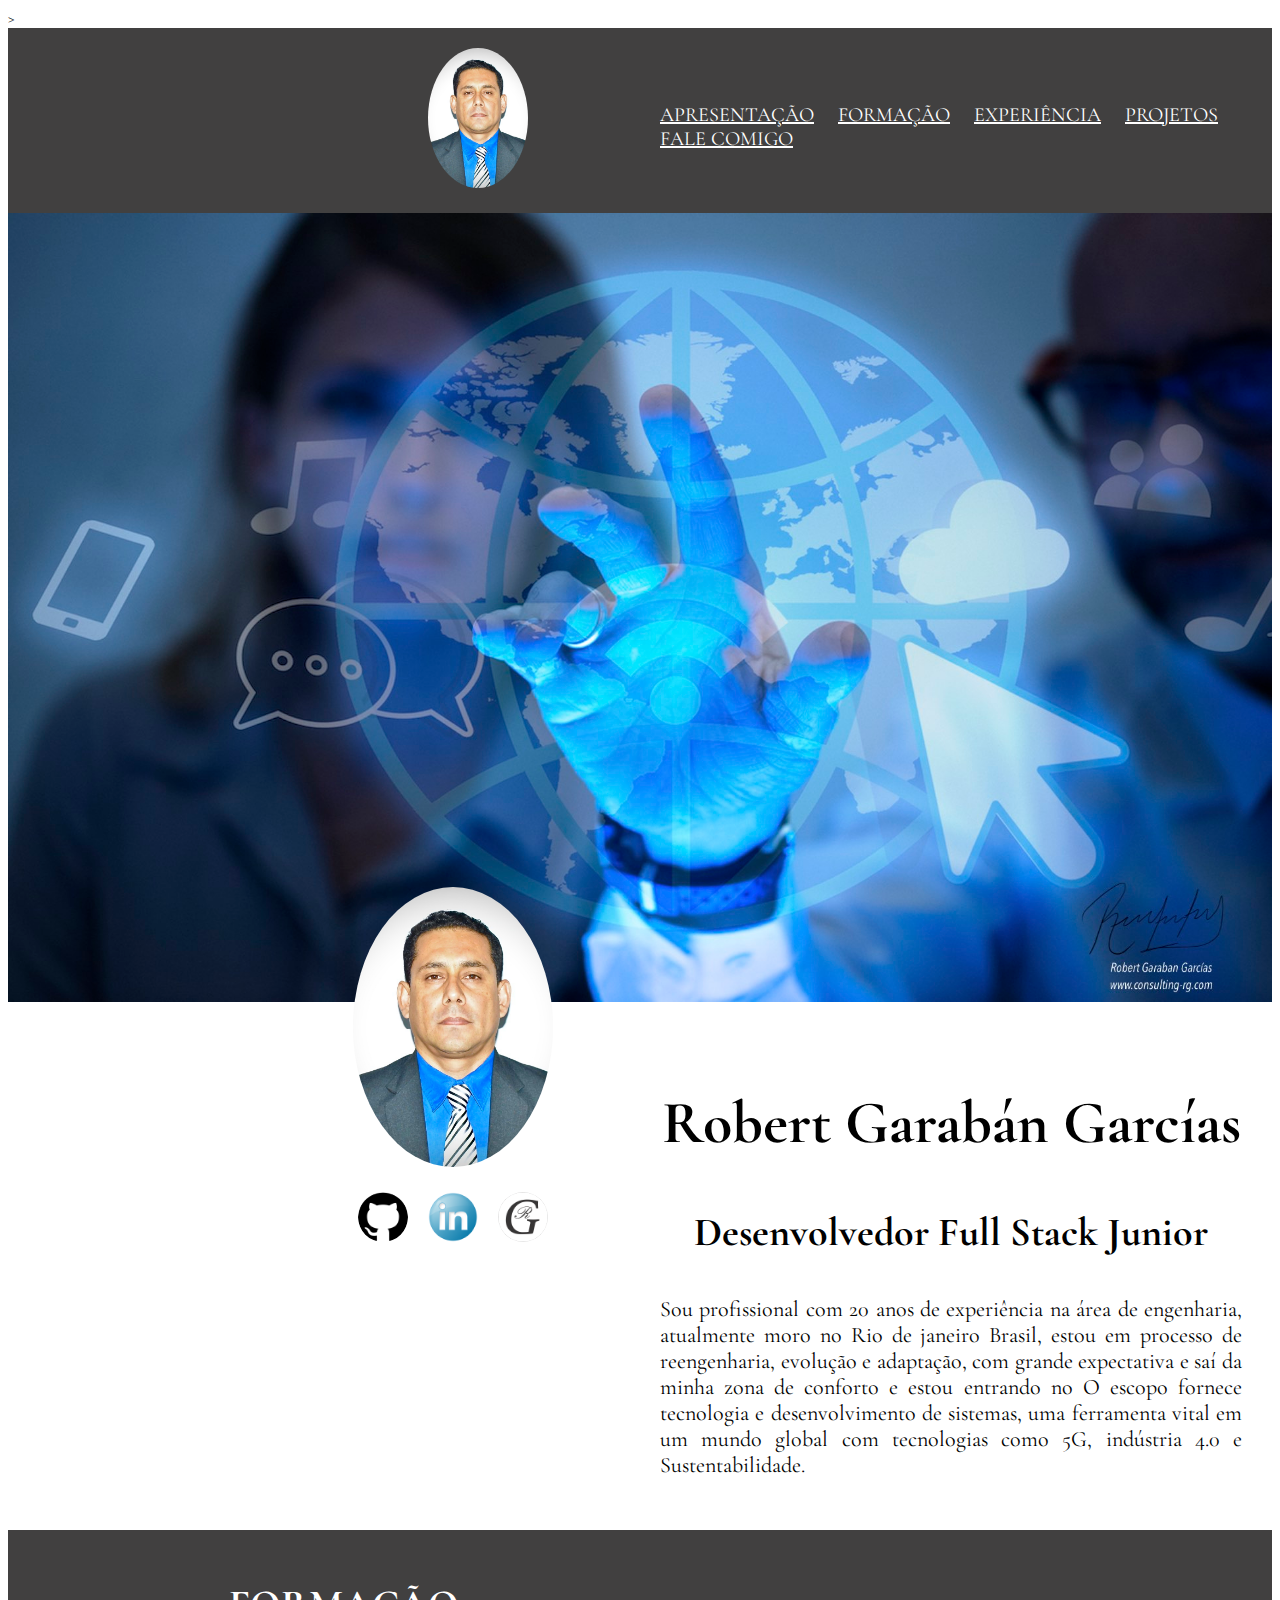
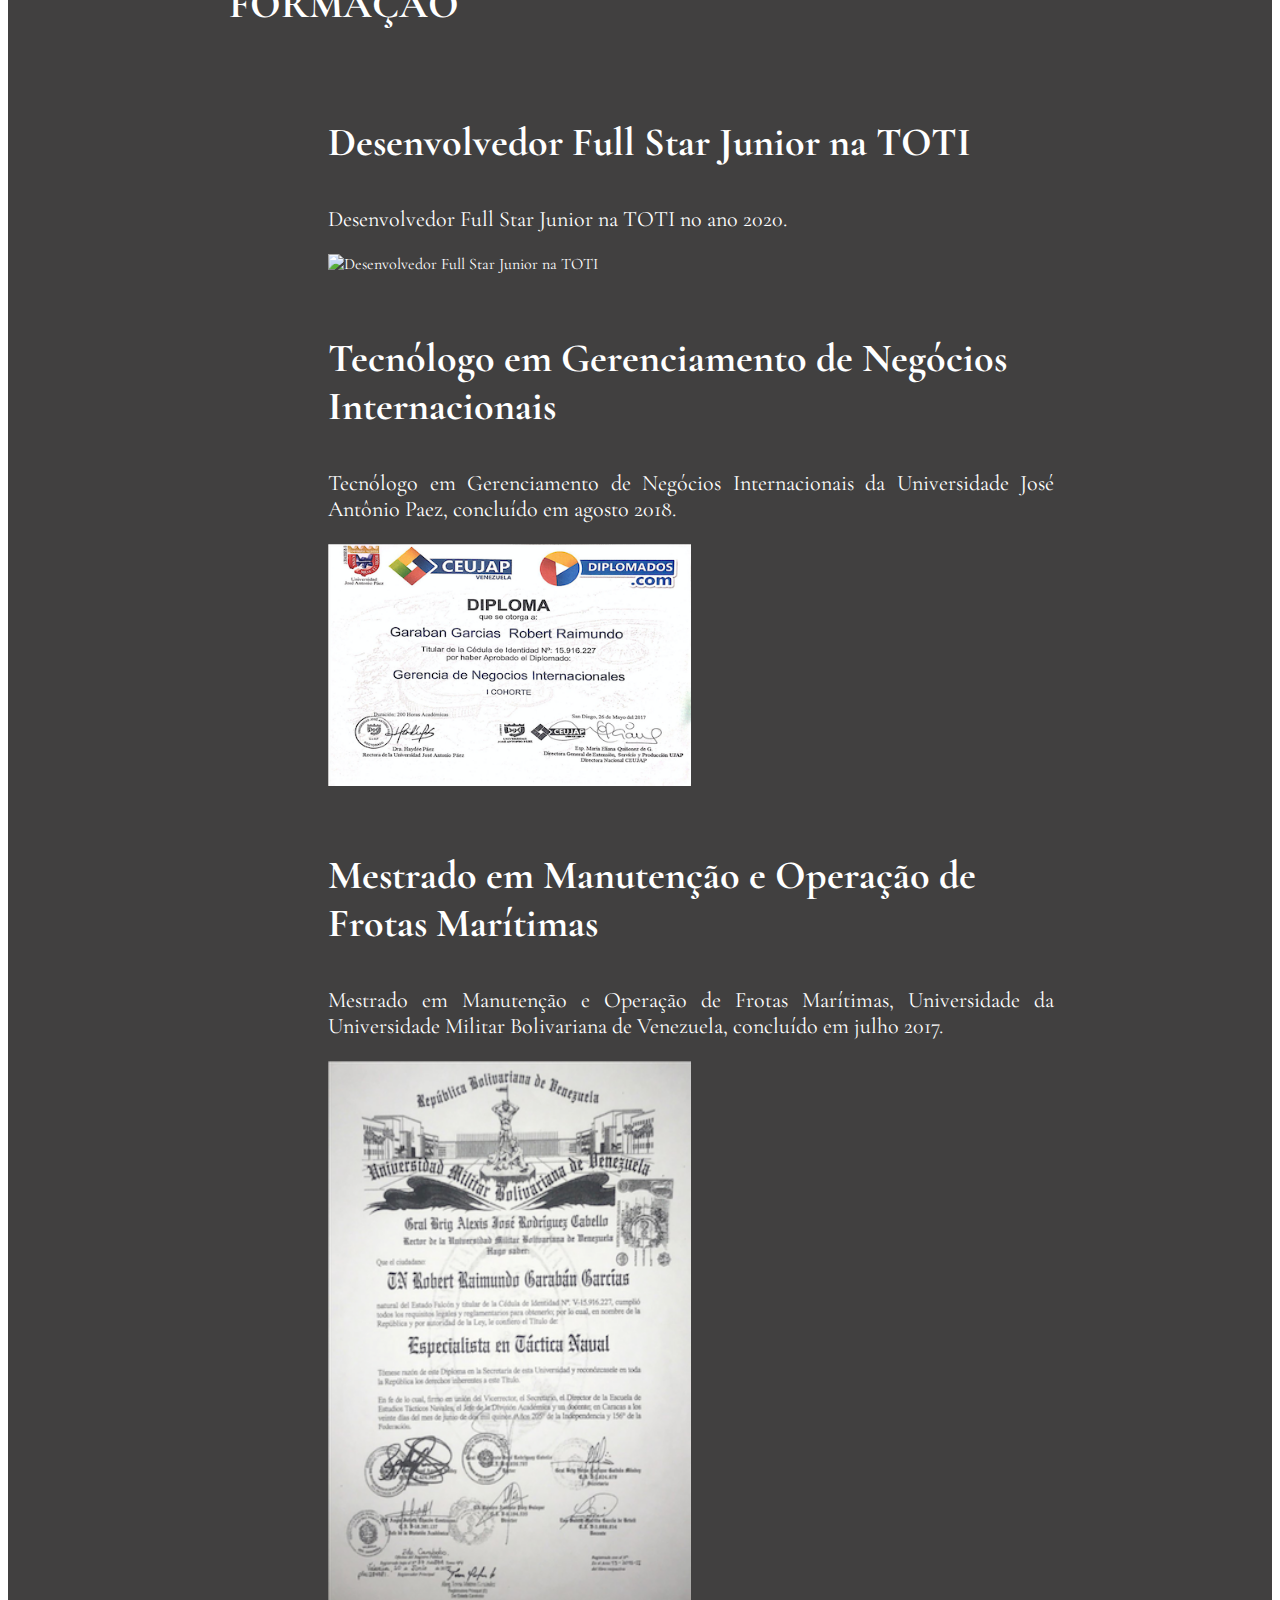
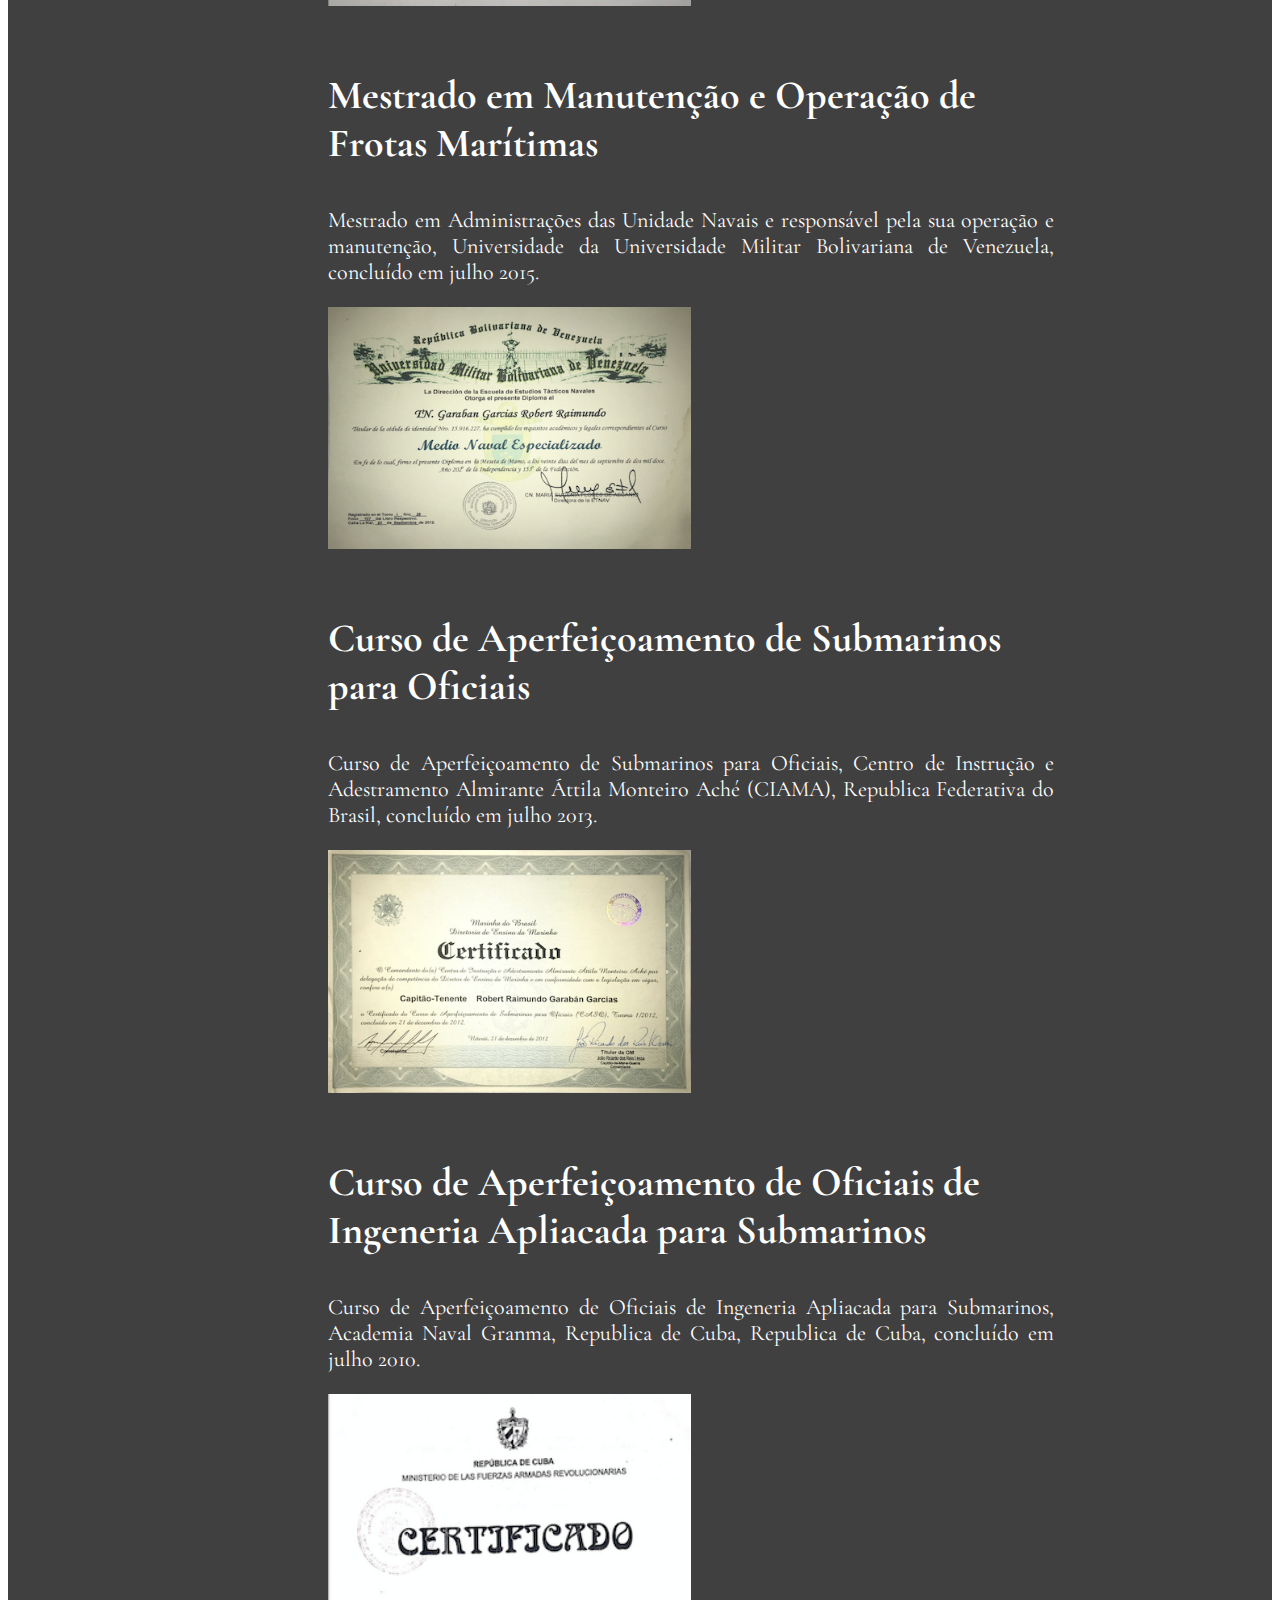
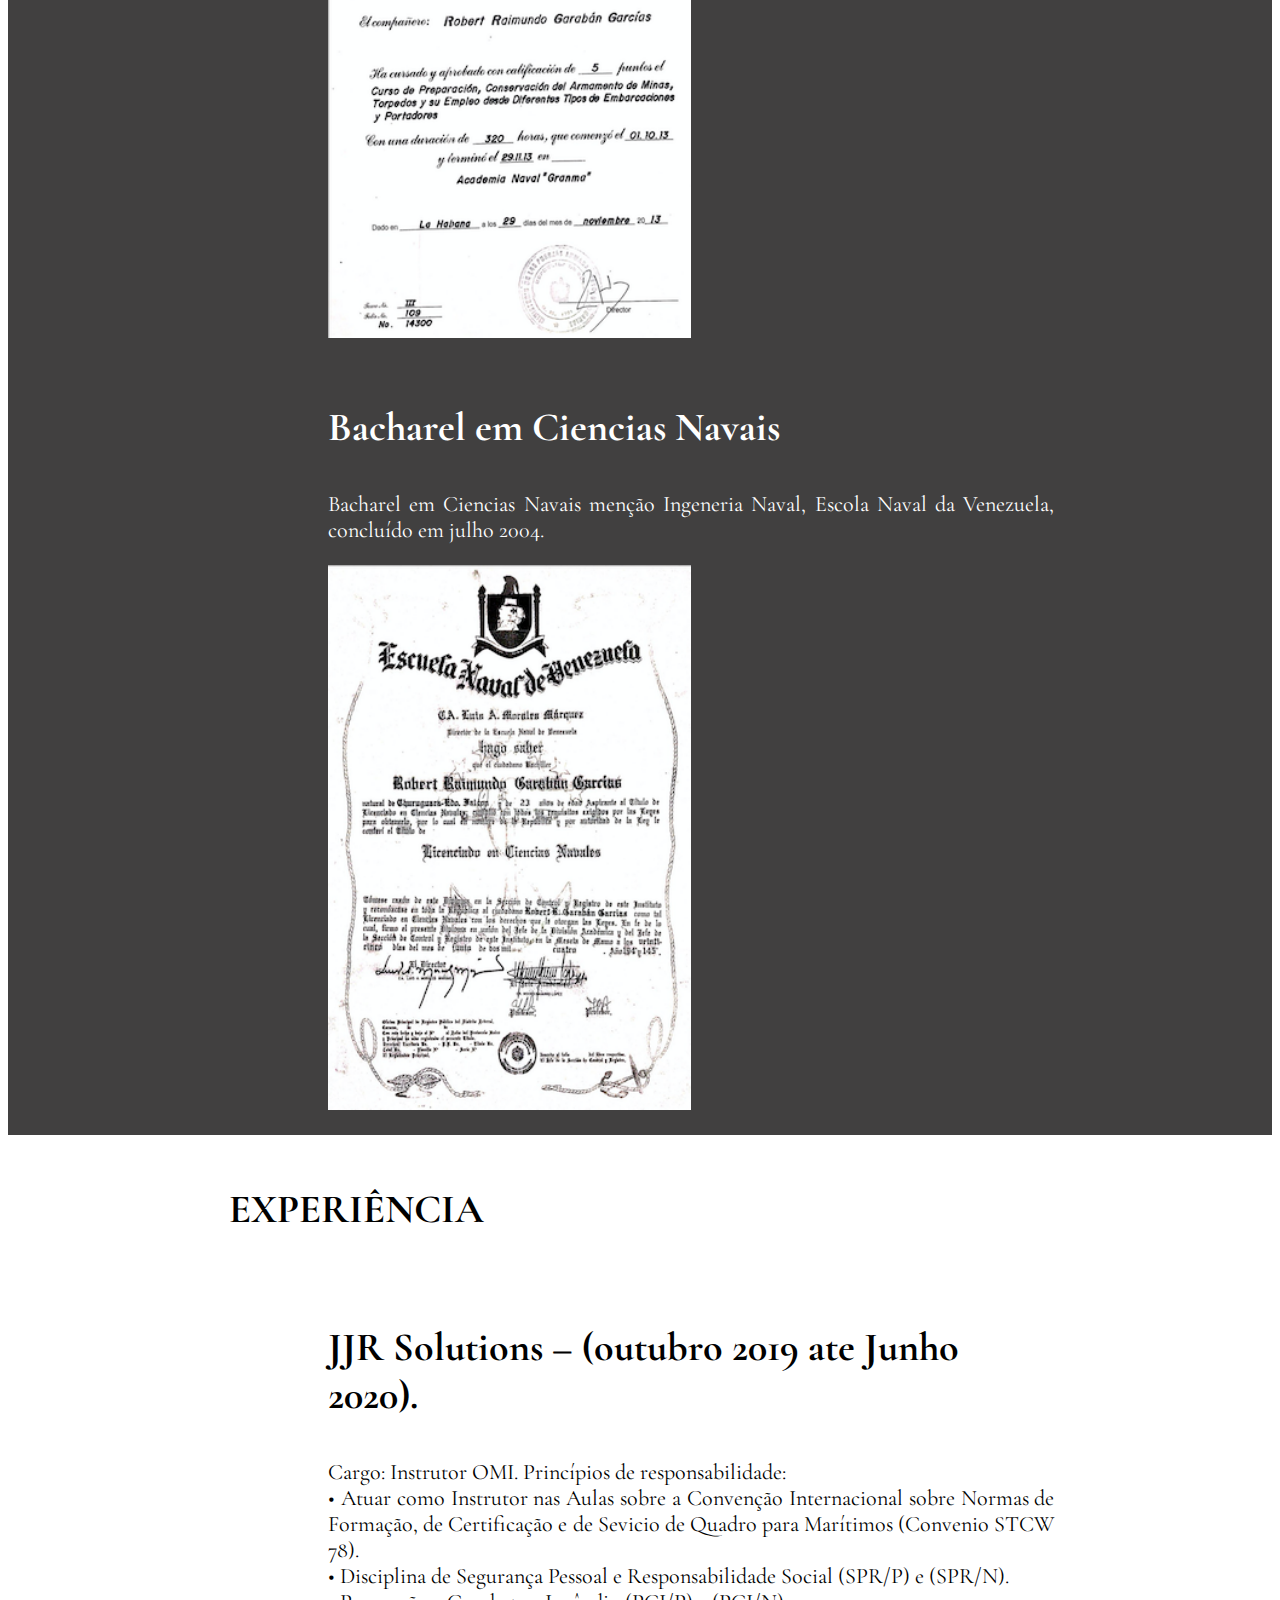
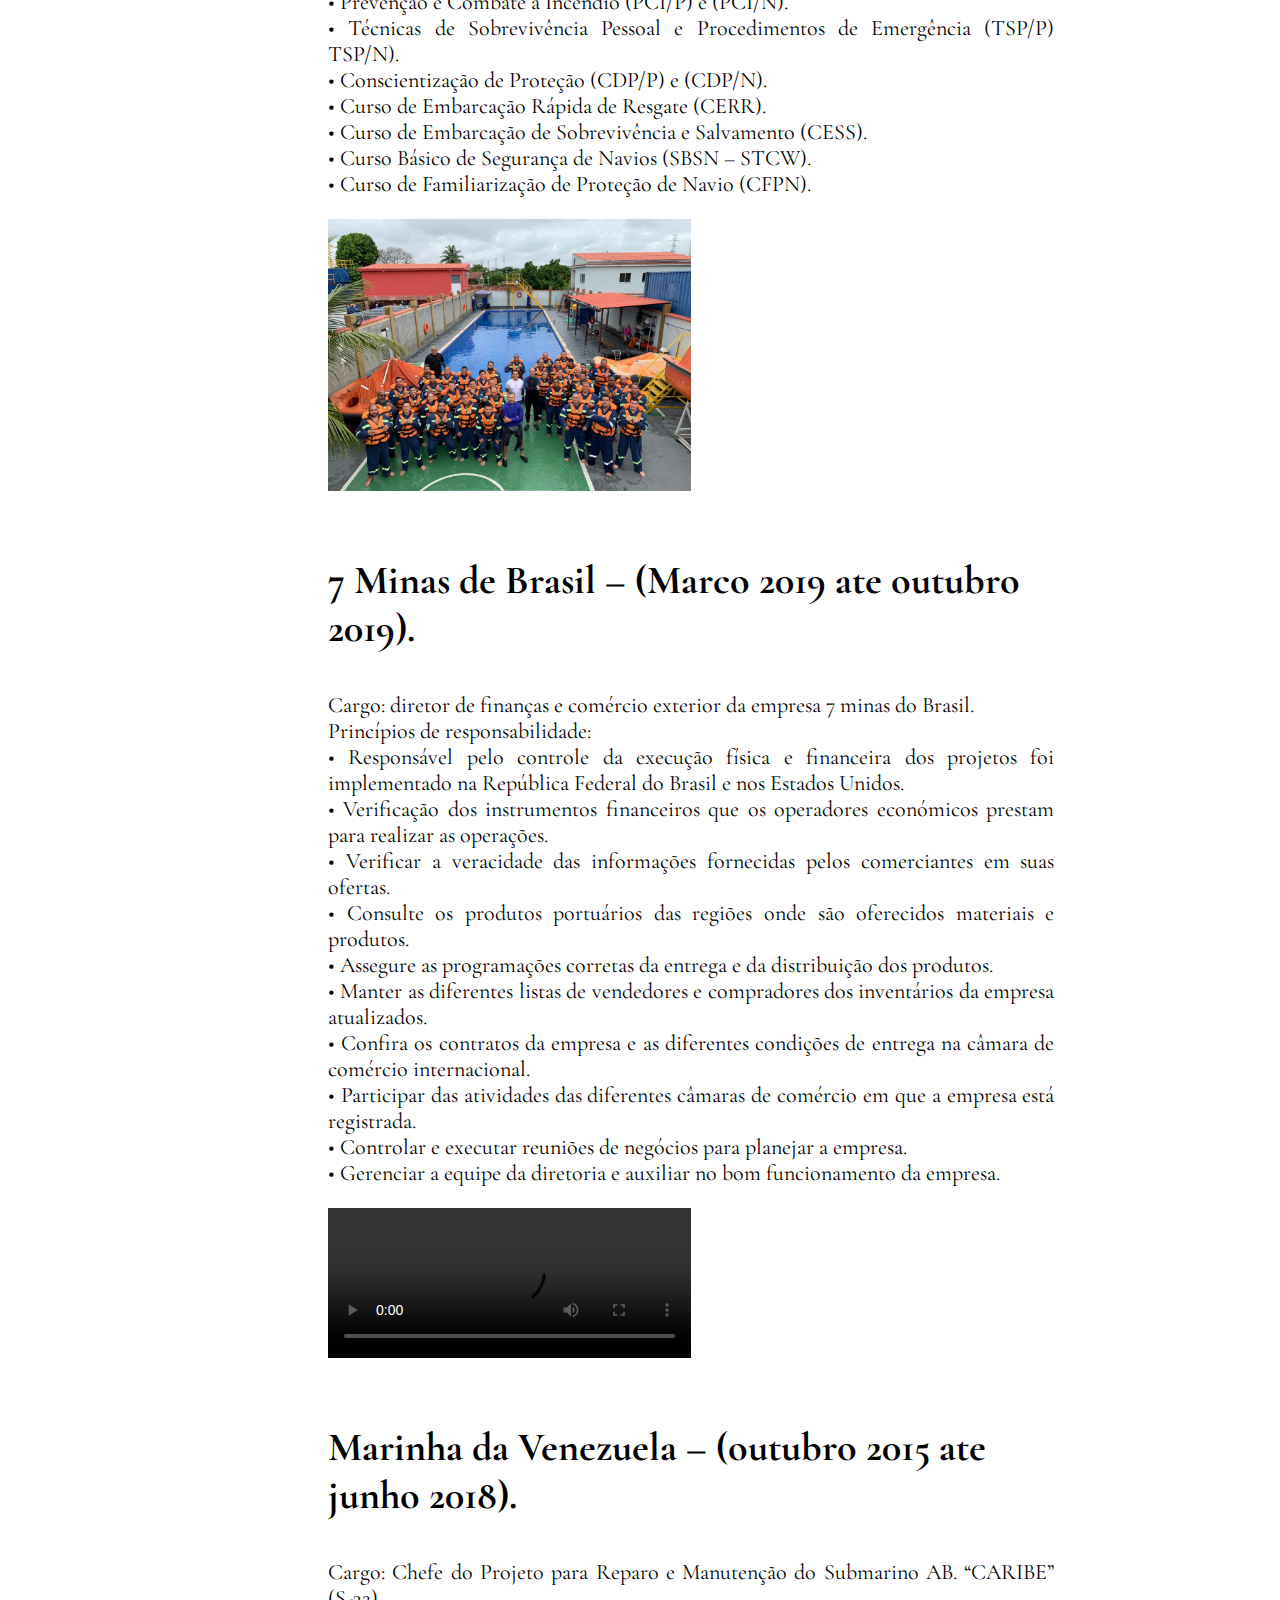
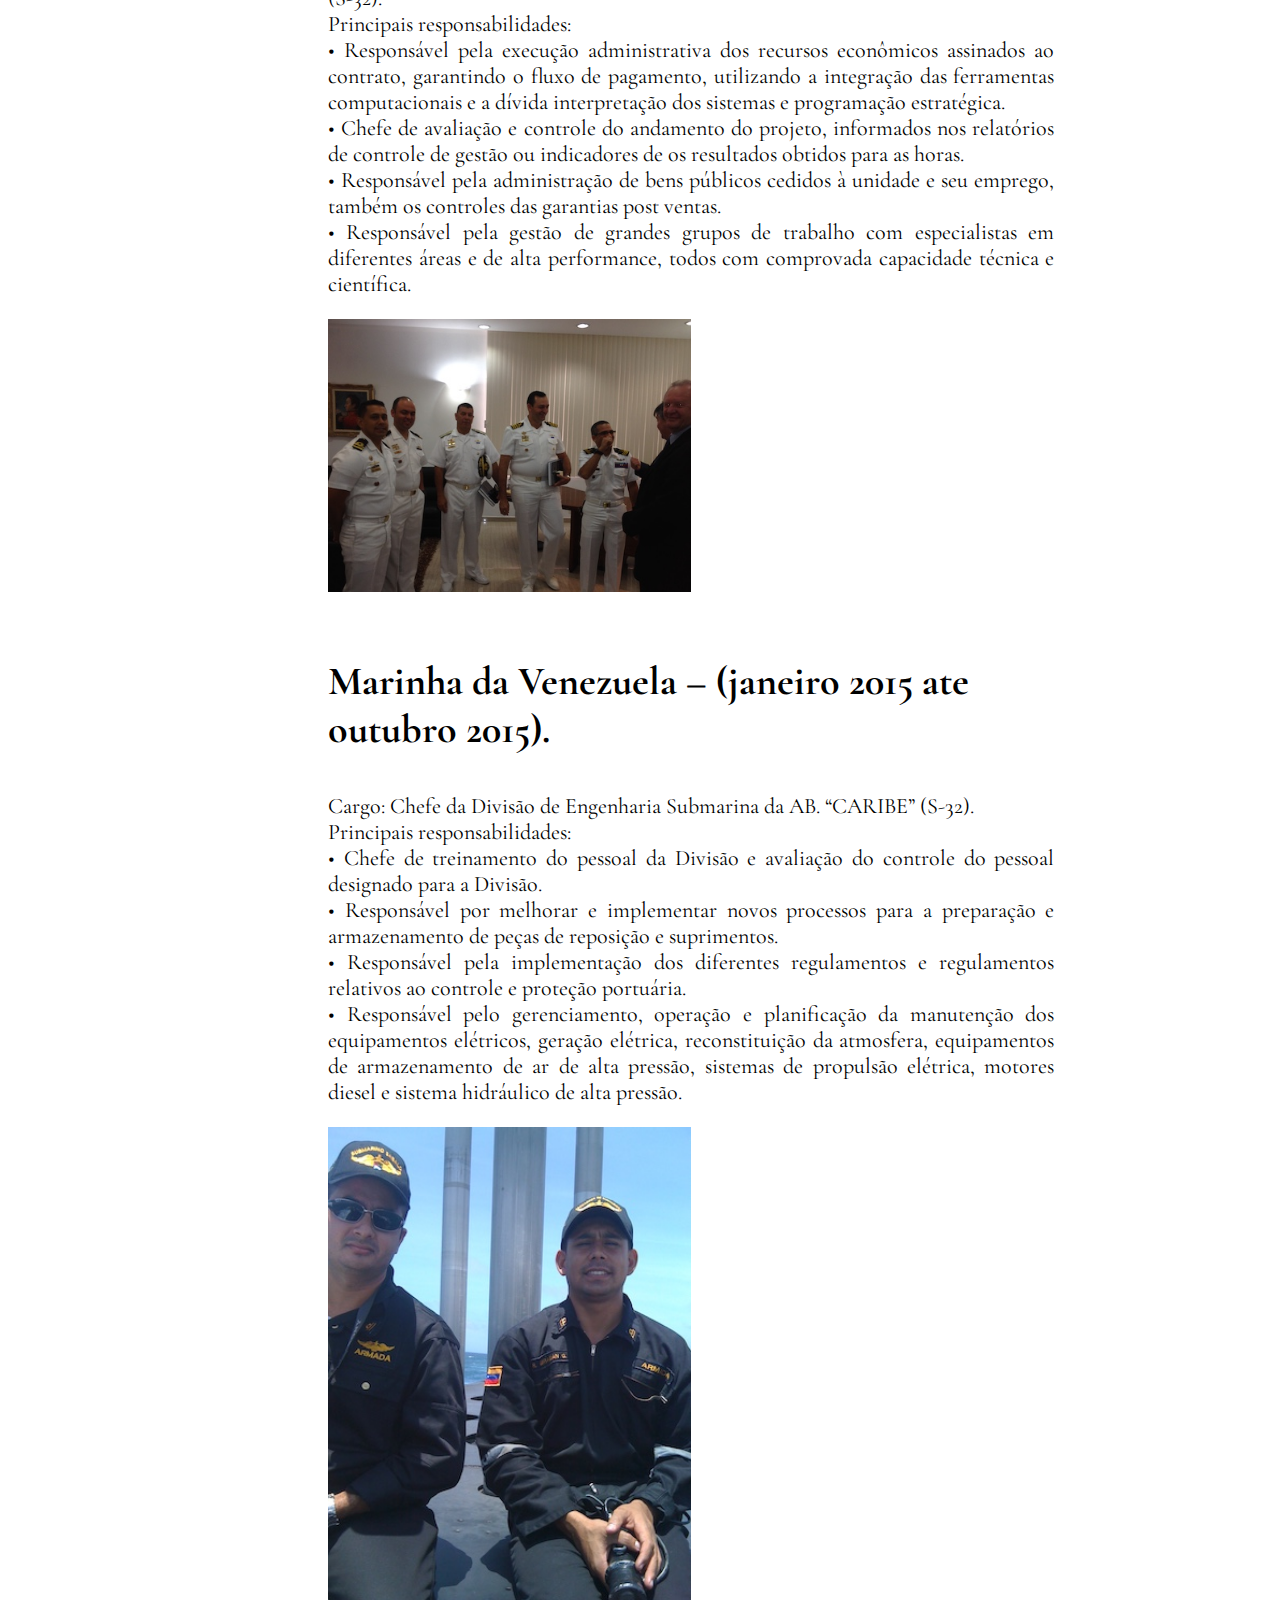
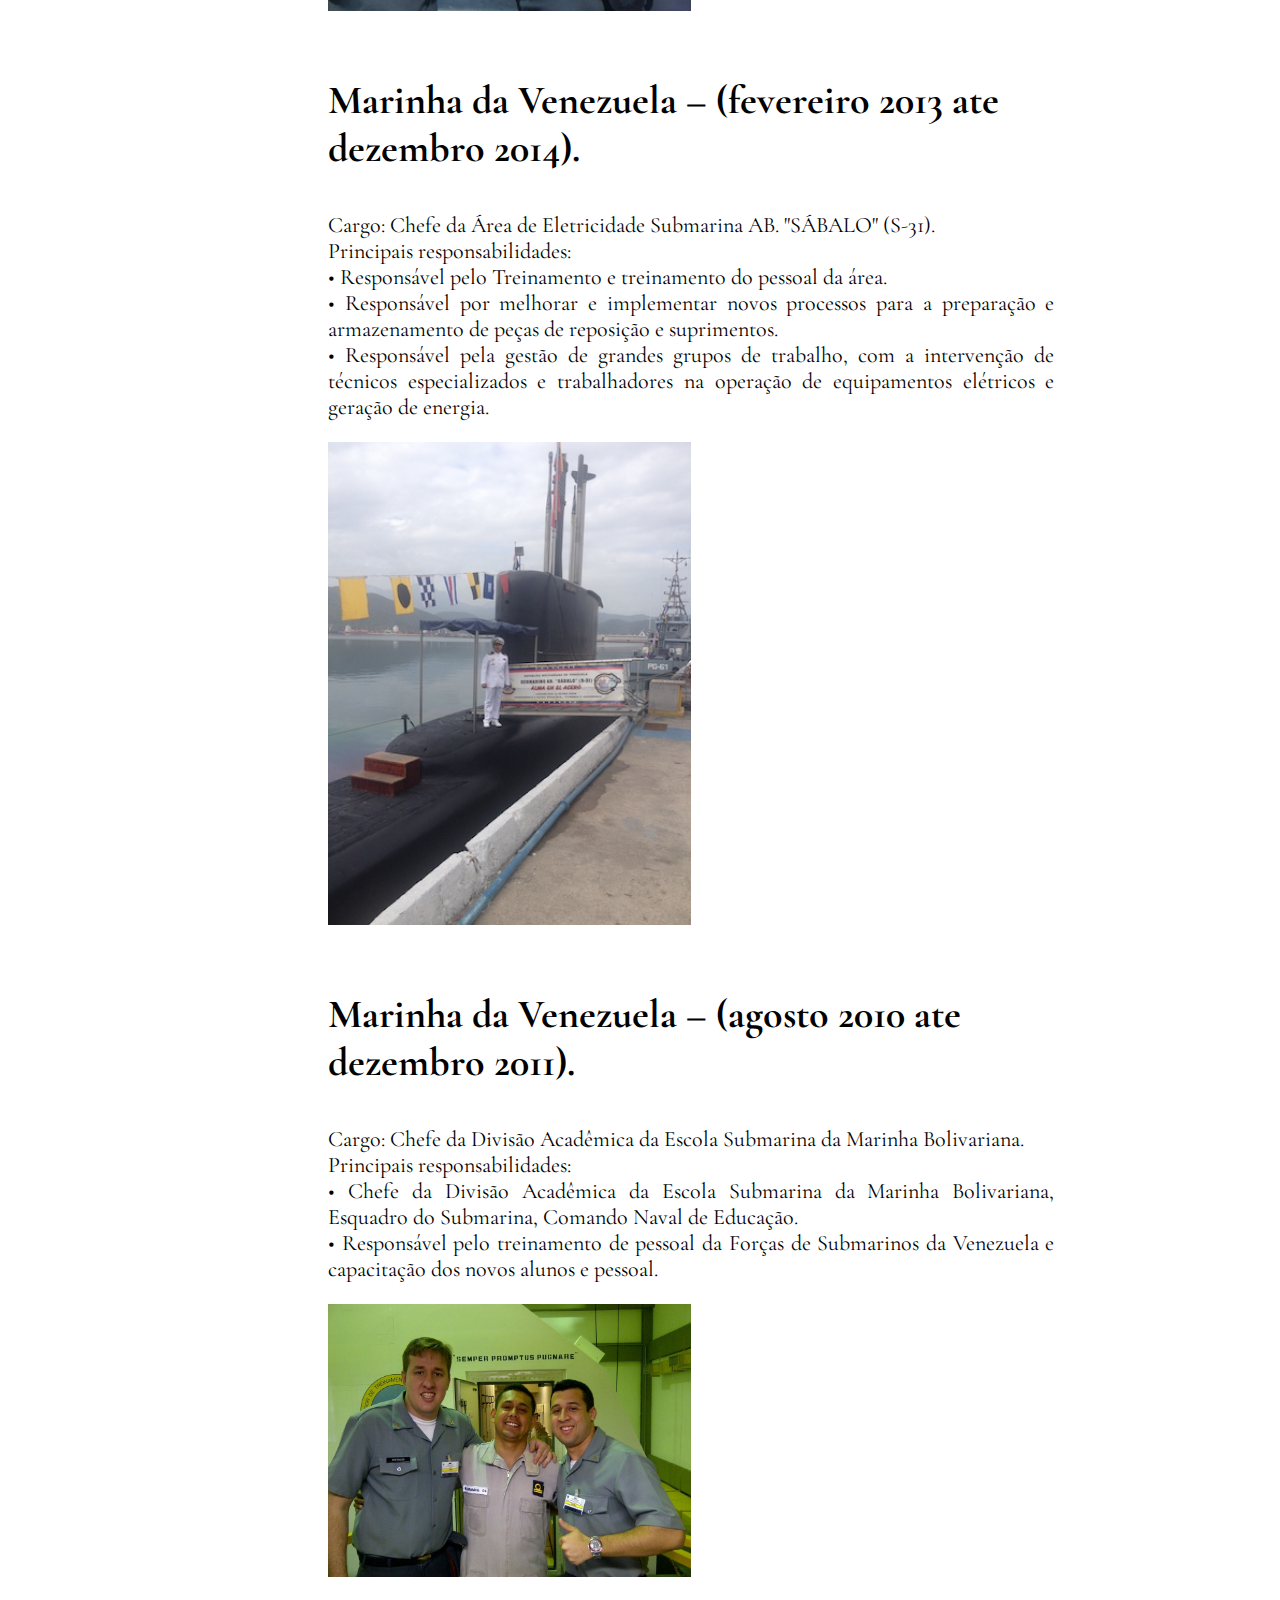
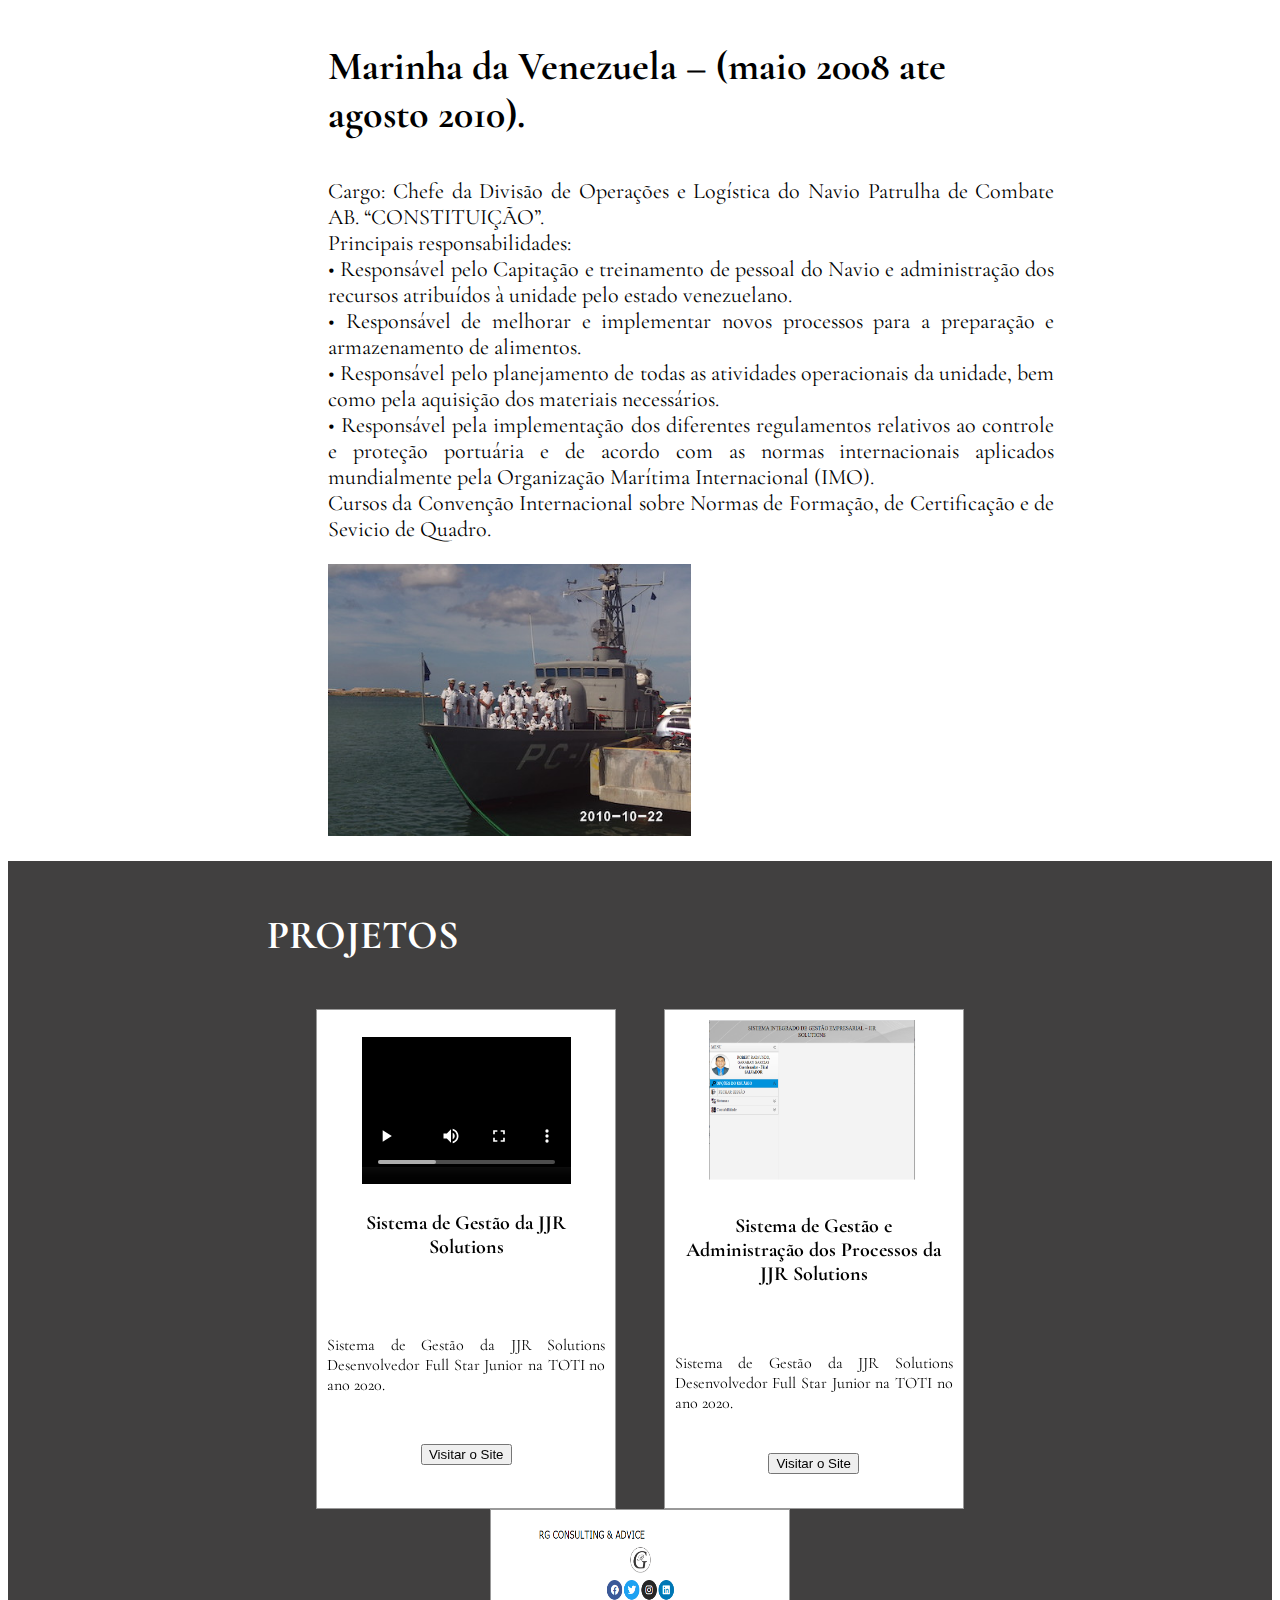
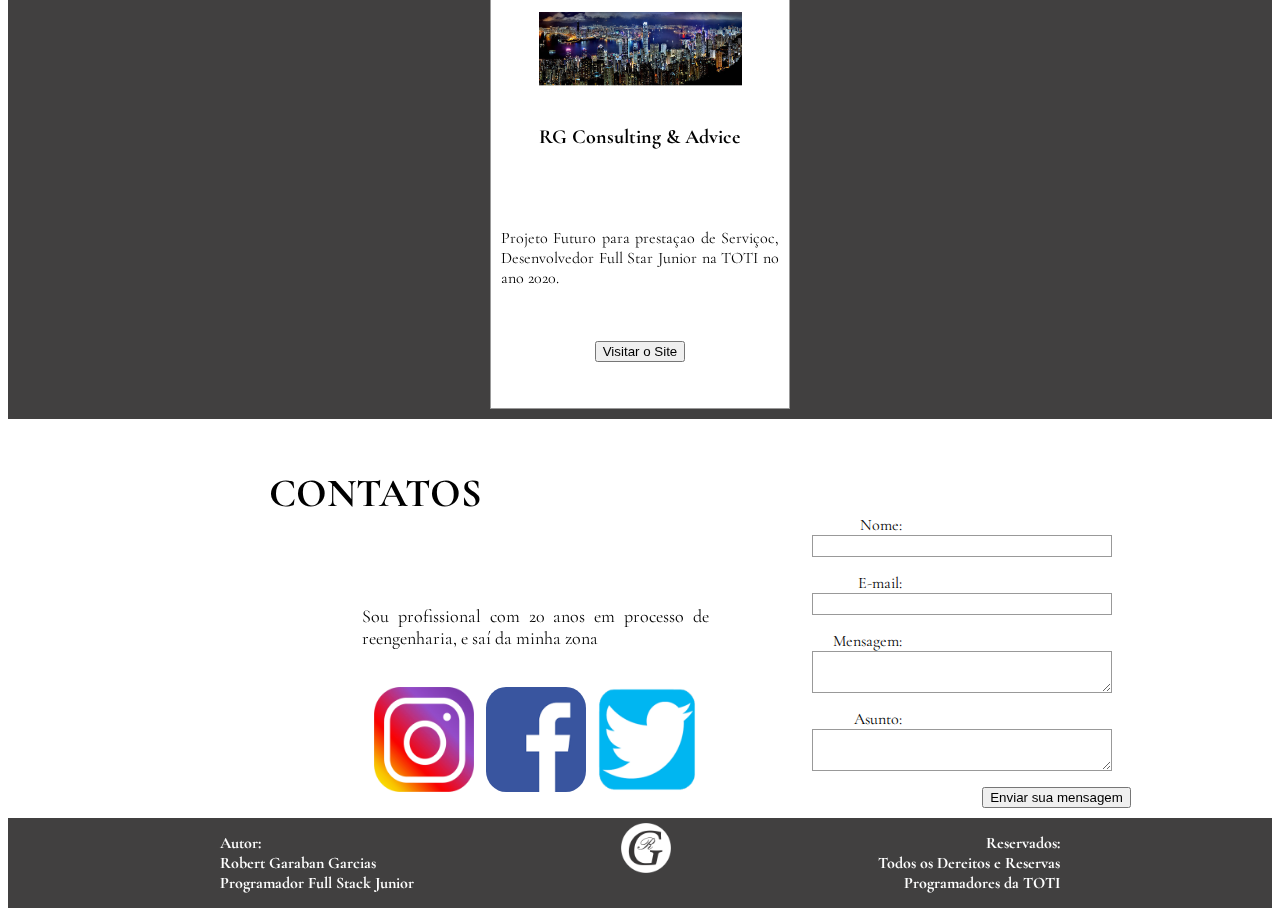
==== commit b47dfcf5: "Add files via upload" ====
--- a/CV.html
+++ b/CV.html
@@ -240,7 +240,7 @@
                             performance, todos com comprovada capacidade técnica e científica.<br>
                         </p>
                         
-                        <img src="IMG_7186.jpg" title="Chefe do Projeto para Reparo e Manutenção do Submarino AB. “CARIBE” (S-32)" >
+                        <img src="IMG_7186.JPG" title="Chefe do Projeto para Reparo e Manutenção do Submarino AB. “CARIBE” (S-32)" >
                 
                 </div>
                 <div class="EXPERIÊNCIA-1">
@@ -260,7 +260,7 @@
                             propulsão elétrica, motores diesel e sistema hidráulico de alta pressão.<br>
                         </p>
                         
-                        <img src="IMG_0229.jpg" title="Chefe da Divisão de Engenharia Submarina da AB. “CARIBE” (S-32)" >
+                        <img src="IMG_0229.JPG" title="Chefe da Divisão de Engenharia Submarina da AB. “CARIBE” (S-32)" >
                 
                 </div>
                 <div class="EXPERIÊNCIA-1">
@@ -277,7 +277,7 @@
                         trabalhadores na operação de equipamentos elétricos e geração de energia.<br>
                         </p>
                         
-                        <img src="IMG_2317.jpg" title="Chefe da Área de Eletricidade Submarina AB. SÁBALO (S-31)" >
+                        <img src="IMG_2317.JPG" title="Chefe da Área de Eletricidade Submarina AB. SÁBALO (S-31)" >
                 
                 </div>
                 <div class="EXPERIÊNCIA-1">
@@ -293,7 +293,7 @@
                             alunos e pessoal.<br>
                         </p>
                         
-                        <img src="IMG_7611.jpg" title="Chefe da Divisão Acadêmica da Escola Submarina da Marinha Bolivariana" >
+                        <img src="IMG_7611.JPG" title="Chefe da Divisão Acadêmica da Escola Submarina da Marinha Bolivariana" >
                 
                 </div>
                 <div class="EXPERIÊNCIA-1">
@@ -313,7 +313,7 @@
                             Cursos da Convenção Internacional sobre Normas de Formação, de Certificação e de Sevicio de Quadro.<br>
                         </p>
                         
-                        <img src="PHOT0102.jpg" title="Chefe da Divisão de Operações e Logística do Navio Patrulha de Combate AB. “CONSTITUIÇÃO”" >
+                        <img src="PHOT0102.JPG" title="Chefe da Divisão de Operações e Logística do Navio Patrulha de Combate AB. “CONSTITUIÇÃO”" >
                 
                 </div>
         </div>
--- a/style.css
+++ b/style.css
@@ -475,7 +475,7 @@
 						}						
 						
 							.ladoizquierdocontato div img{
-								width: 50px;
+								width: 100px;
 								height: 100%;
 								padding: 0px;
 								border-radius: 20%;
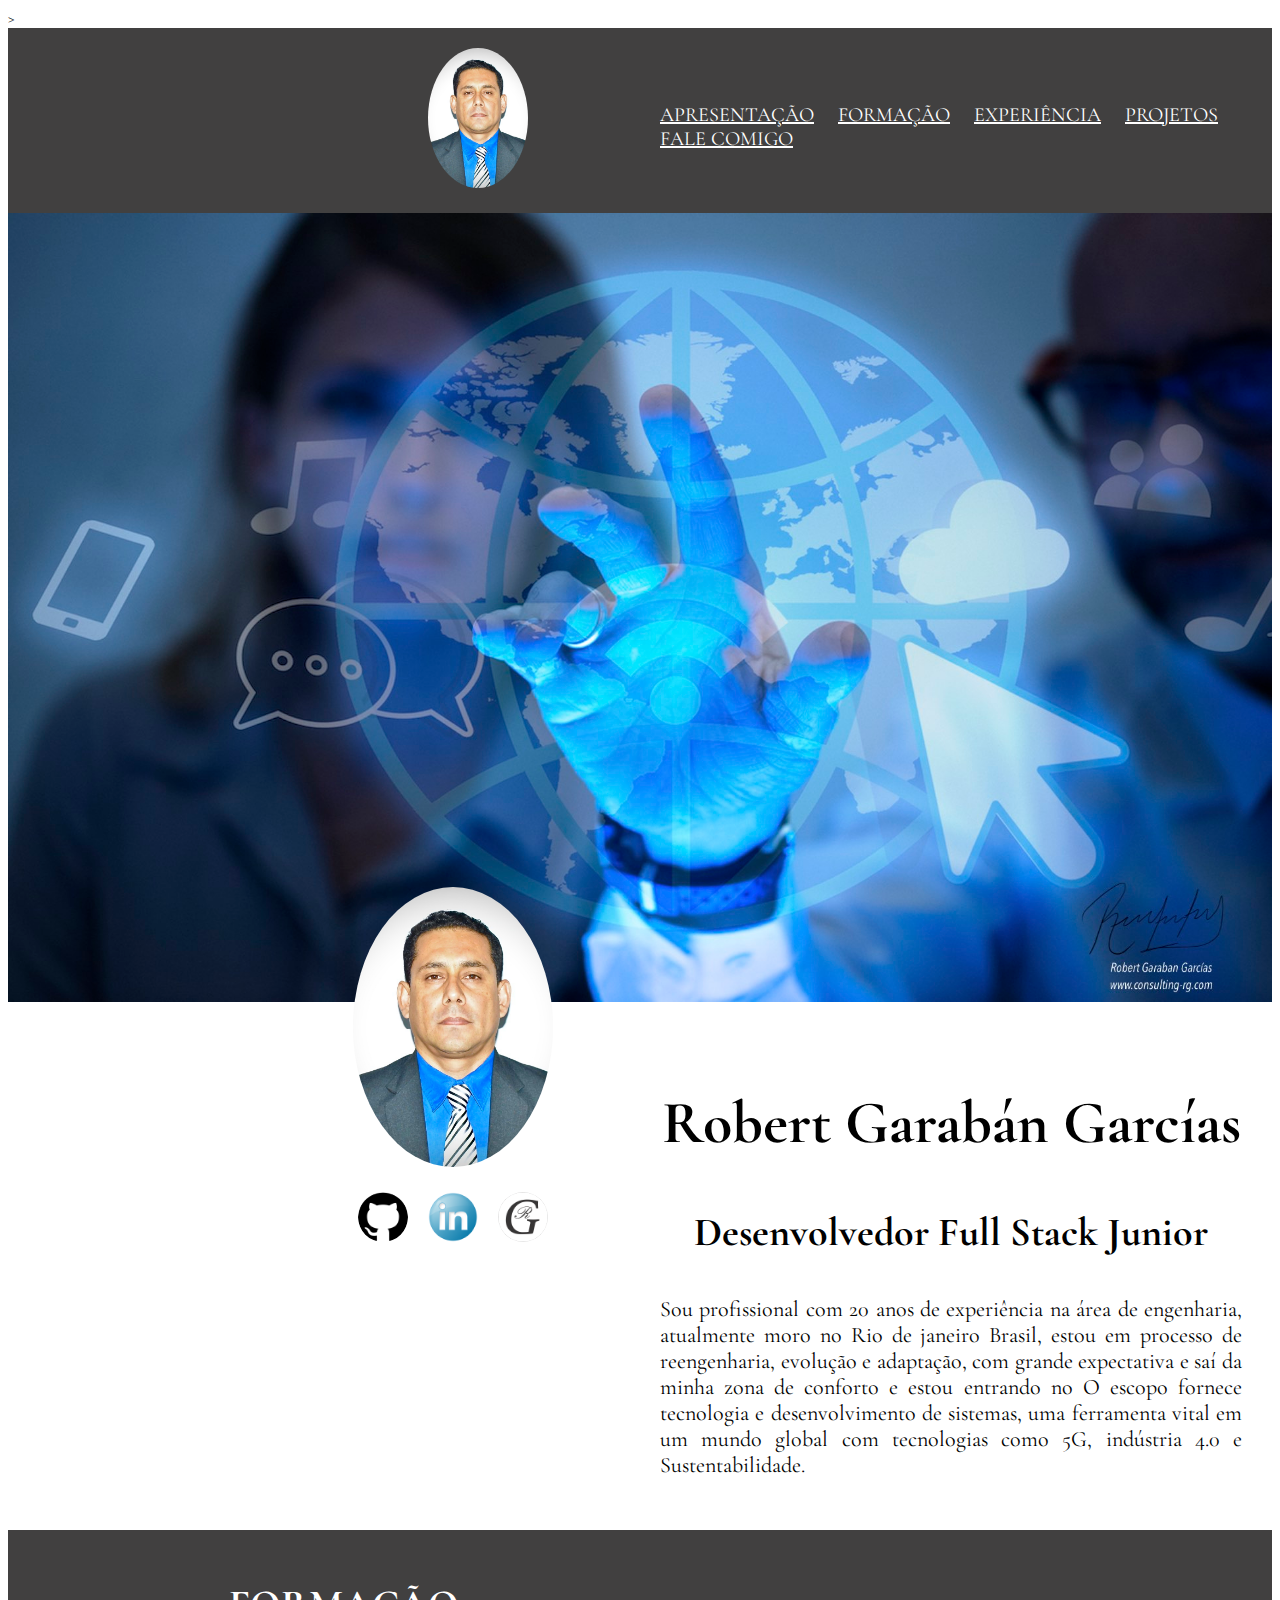
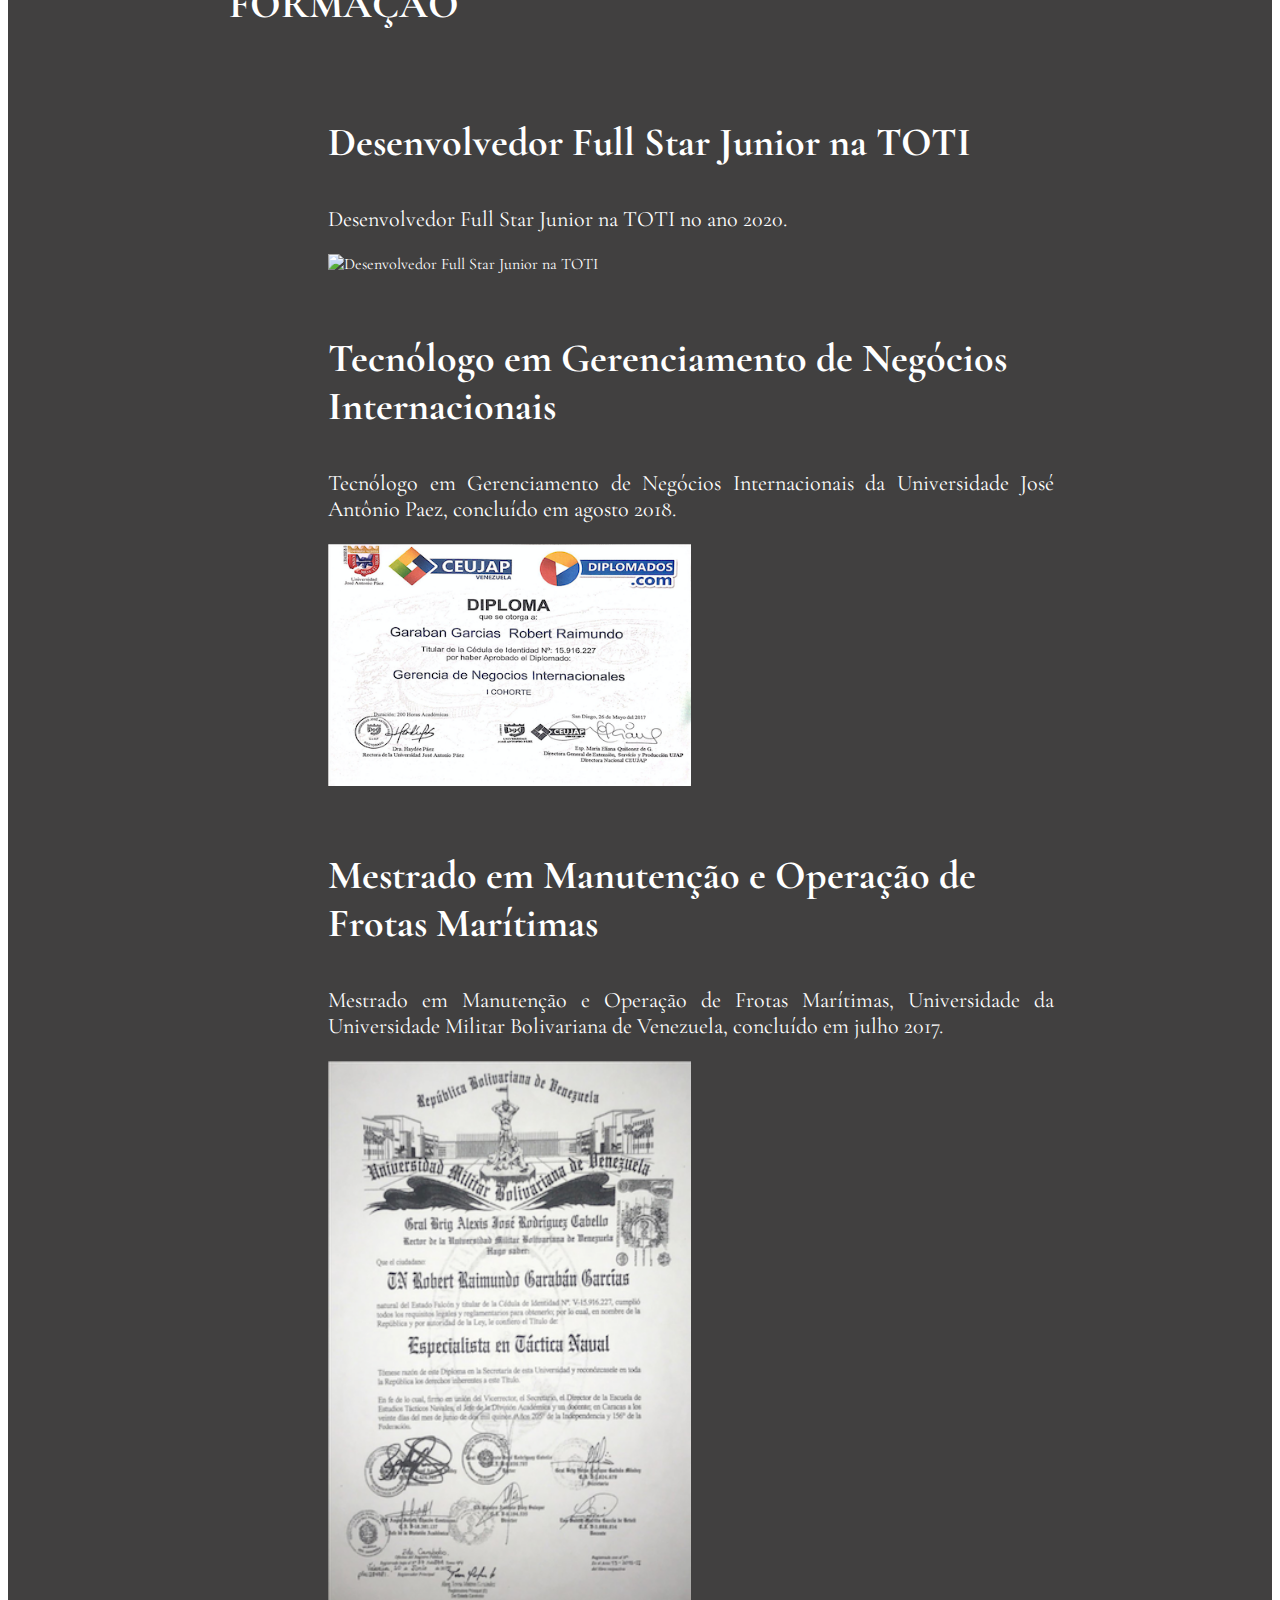
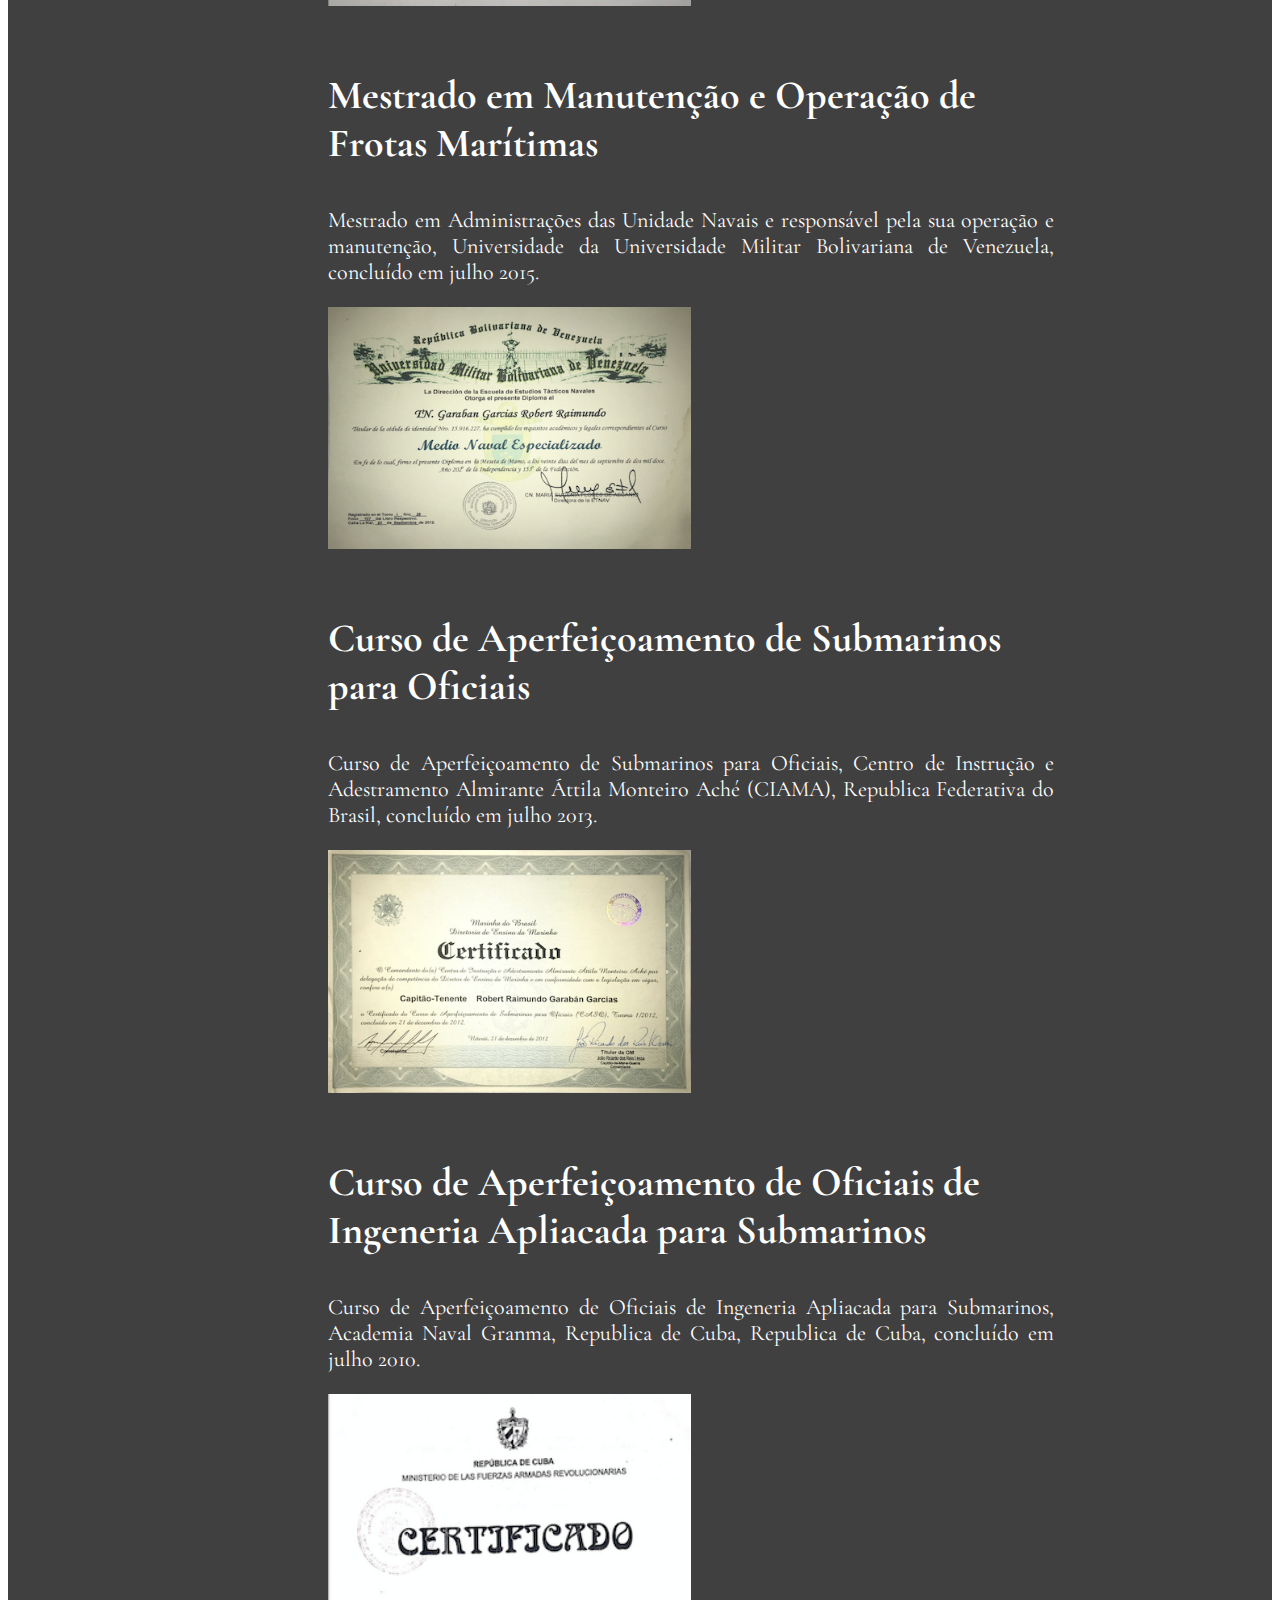
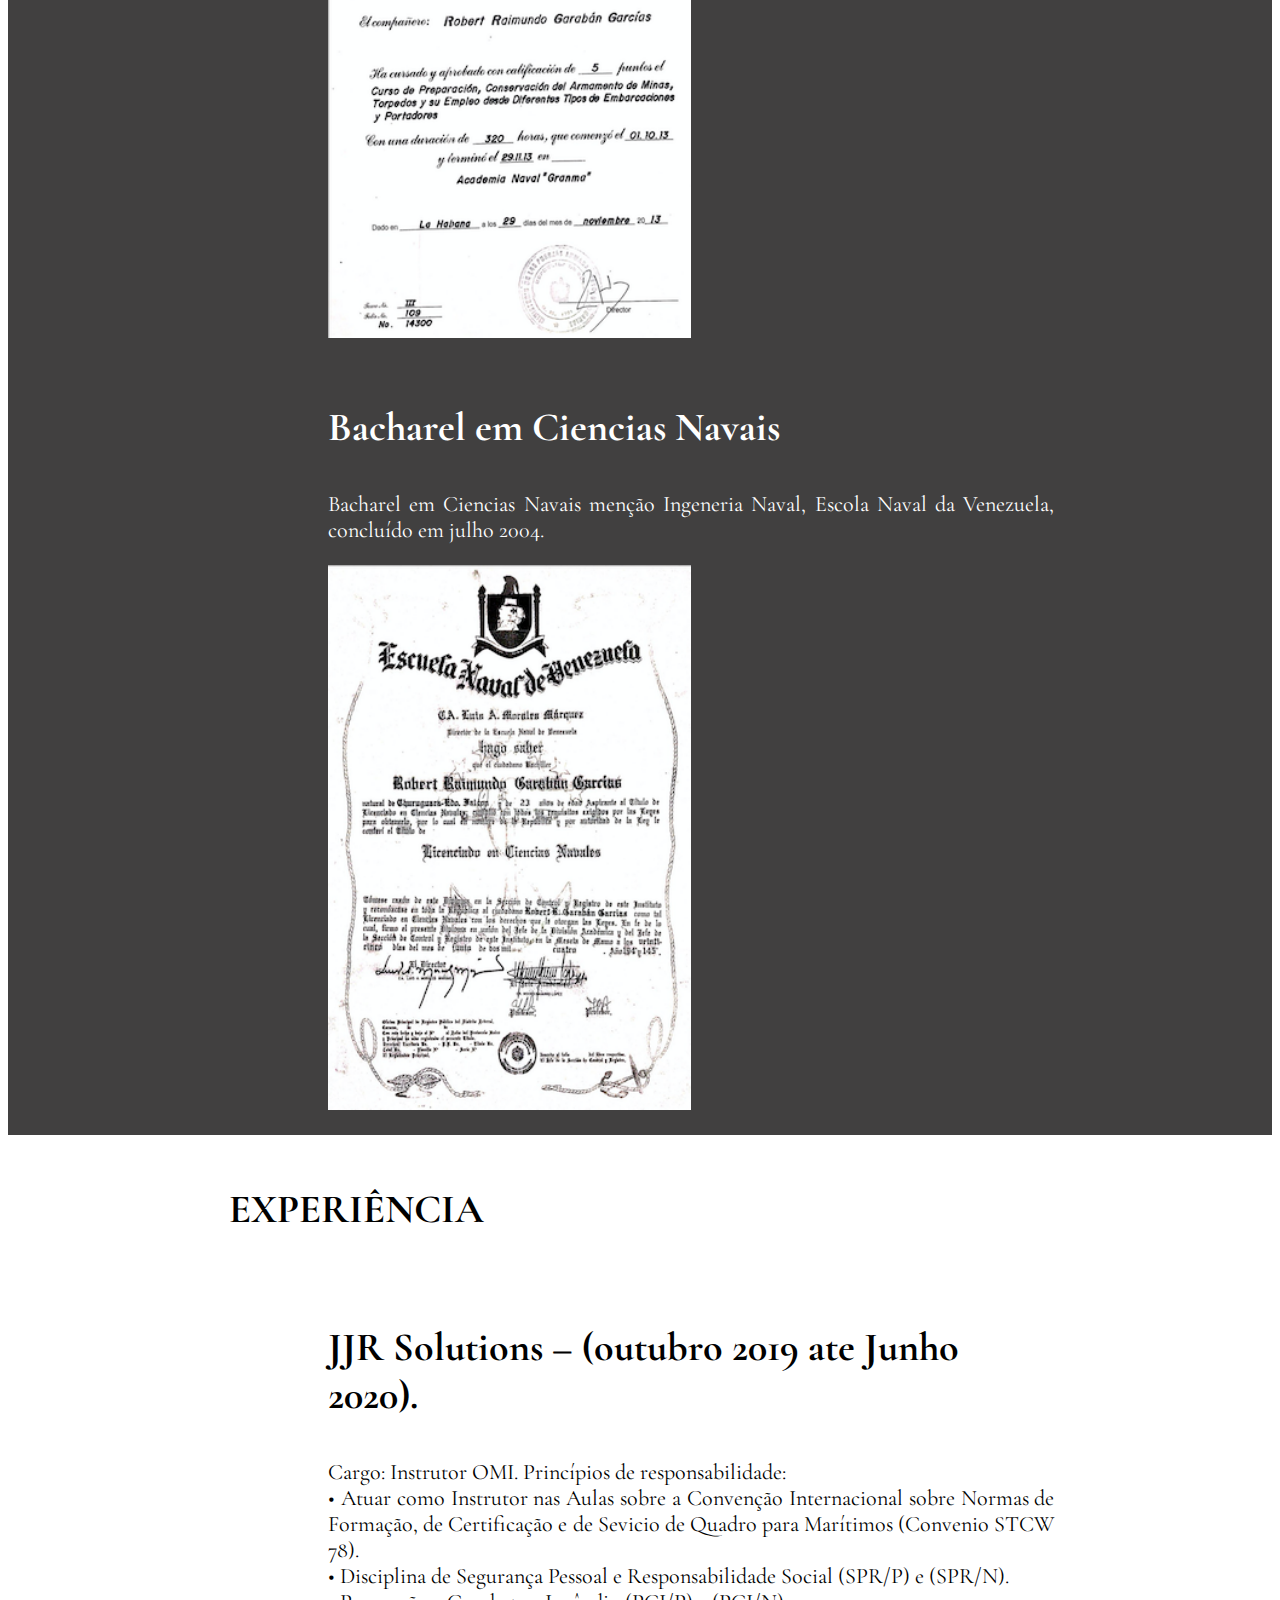
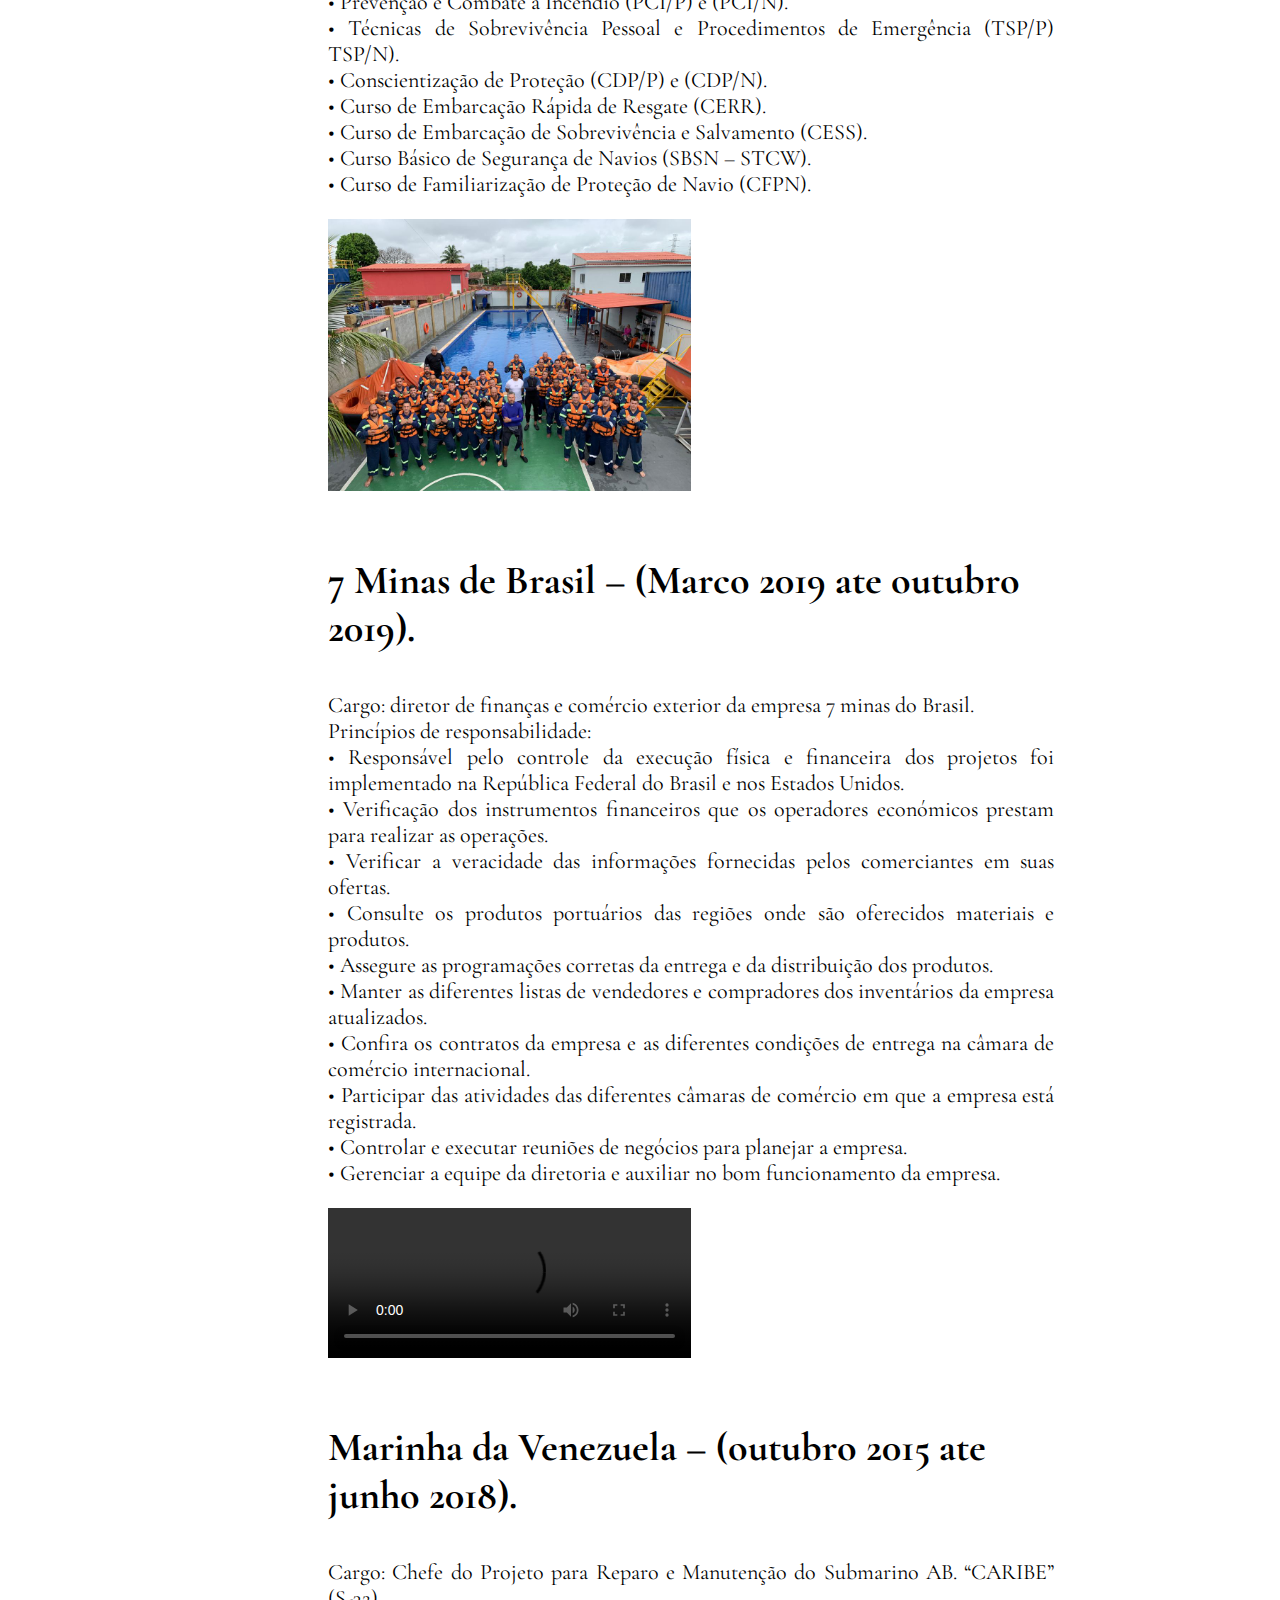
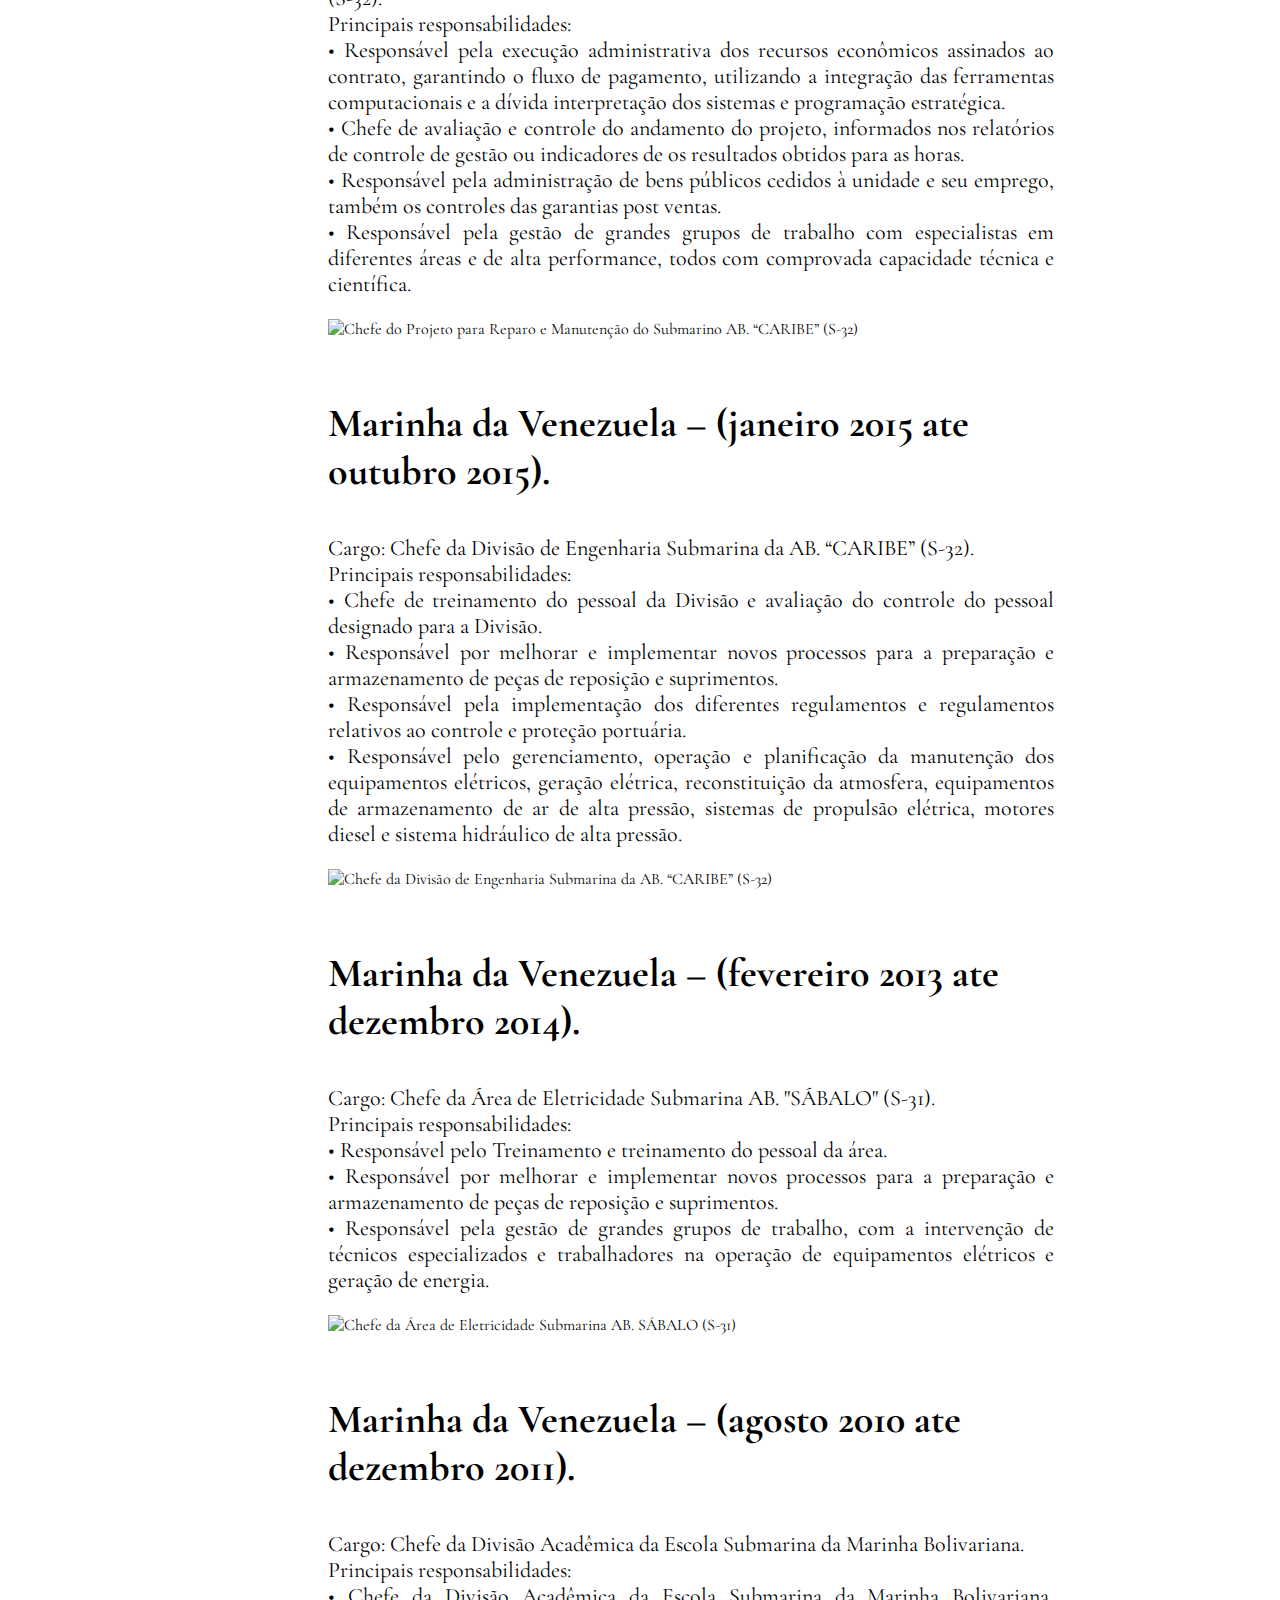
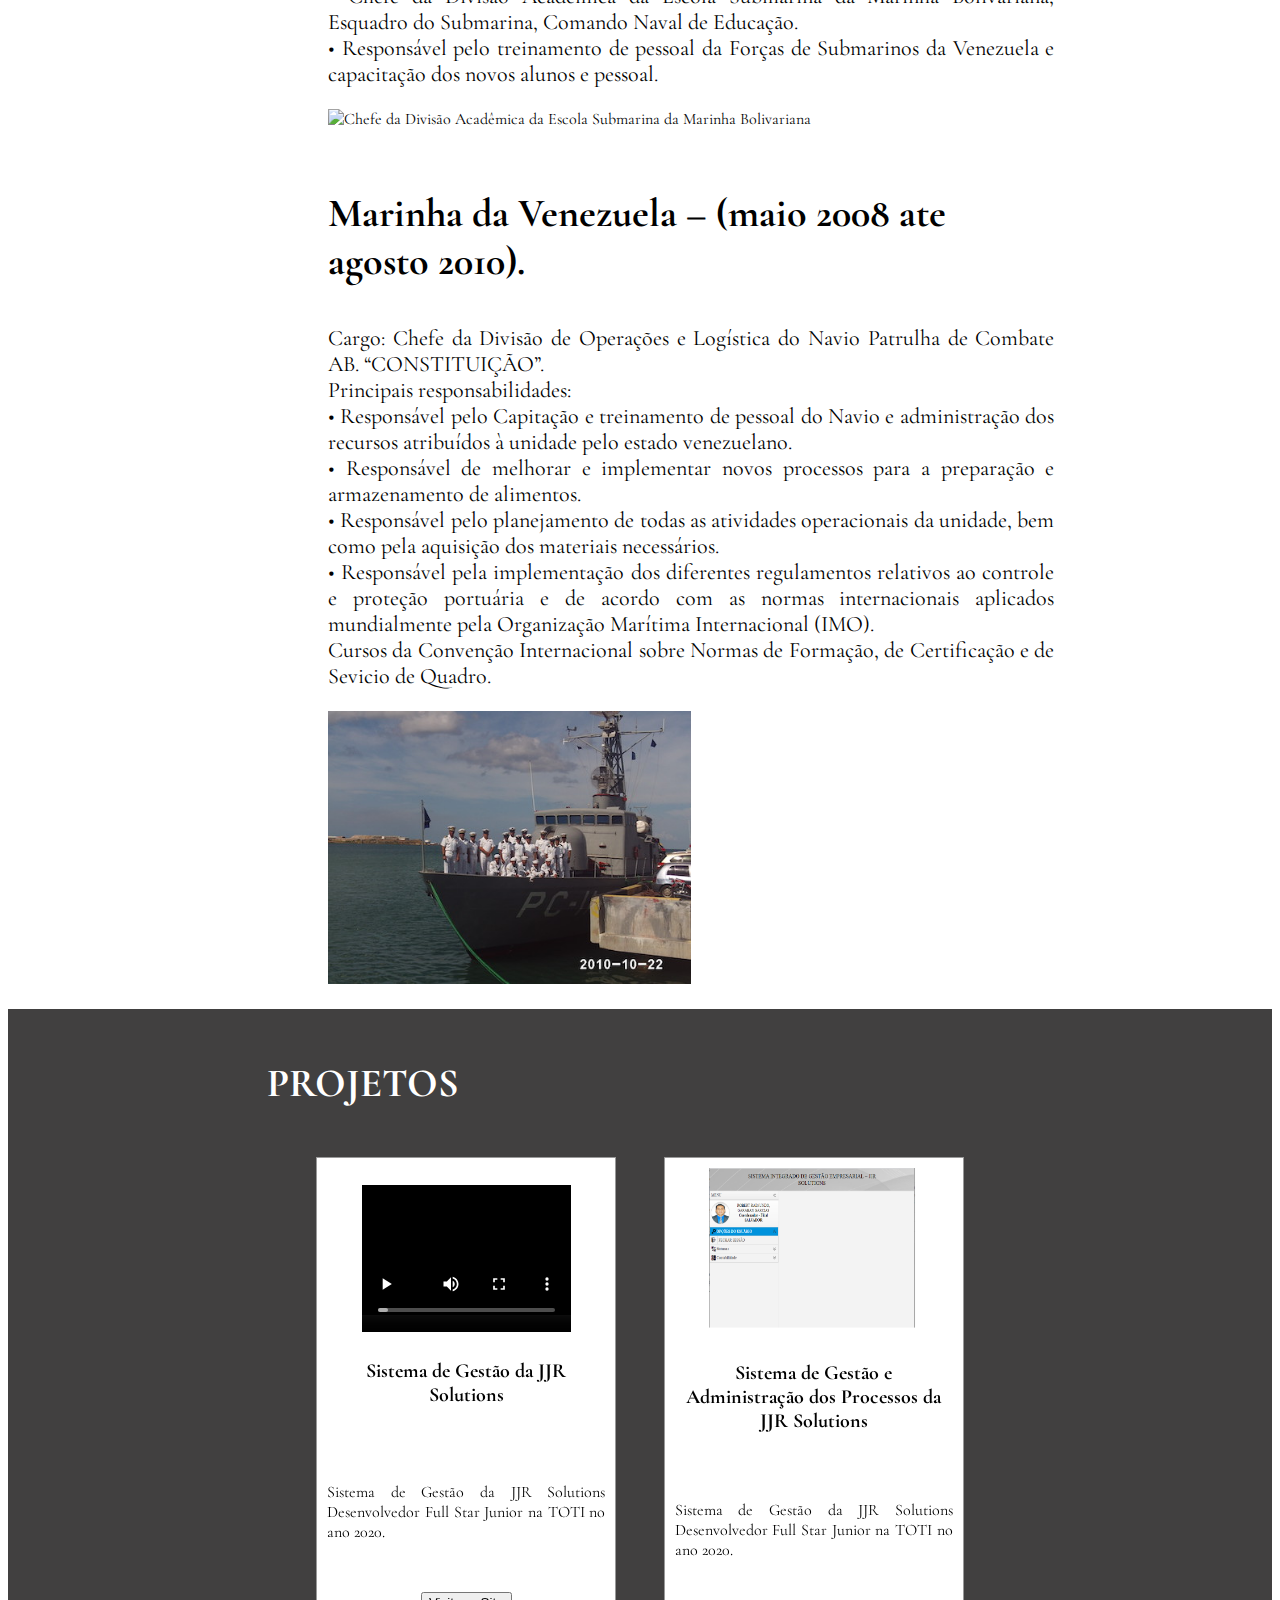
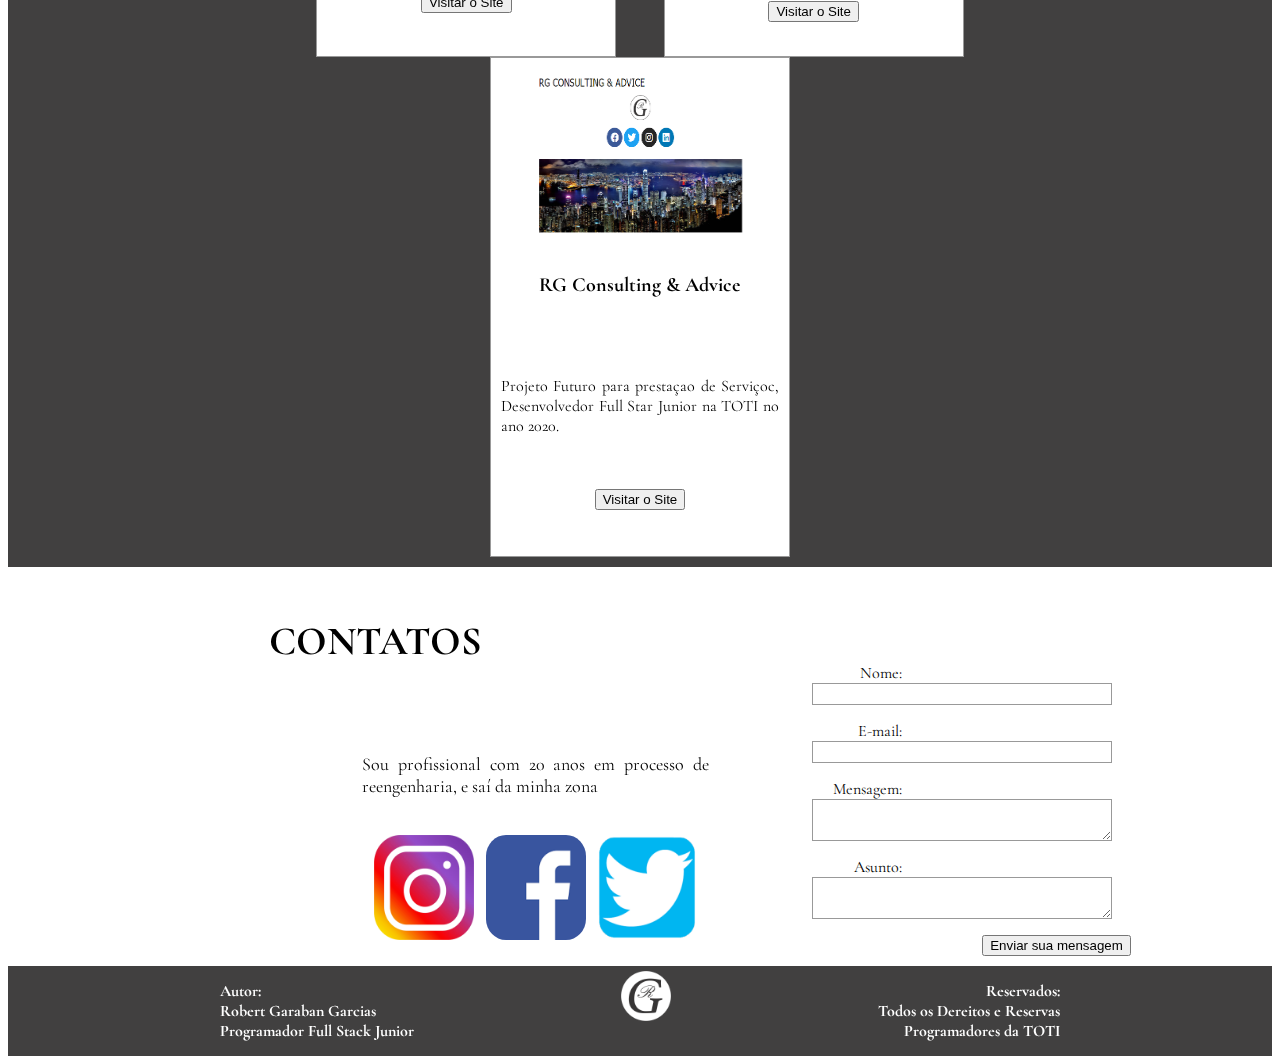
==== commit ce129120: "Add files via upload" ====
--- a/CV.html
+++ b/CV.html
@@ -240,7 +240,7 @@
                             performance, todos com comprovada capacidade técnica e científica.<br>
                         </p>
                         
-                        <img src="IMG_7186.JPG" title="Chefe do Projeto para Reparo e Manutenção do Submarino AB. “CARIBE” (S-32)" >
+                        <img src="IMG-7186.JPG" title="Chefe do Projeto para Reparo e Manutenção do Submarino AB. “CARIBE” (S-32)" >
                 
                 </div>
                 <div class="EXPERIÊNCIA-1">
@@ -260,7 +260,7 @@
                             propulsão elétrica, motores diesel e sistema hidráulico de alta pressão.<br>
                         </p>
                         
-                        <img src="IMG_0229.JPG" title="Chefe da Divisão de Engenharia Submarina da AB. “CARIBE” (S-32)" >
+                        <img src="IMG-0229.JPG" title="Chefe da Divisão de Engenharia Submarina da AB. “CARIBE” (S-32)" >
                 
                 </div>
                 <div class="EXPERIÊNCIA-1">
@@ -277,7 +277,7 @@
                         trabalhadores na operação de equipamentos elétricos e geração de energia.<br>
                         </p>
                         
-                        <img src="IMG_2317.JPG" title="Chefe da Área de Eletricidade Submarina AB. SÁBALO (S-31)" >
+                        <img src="IMG-2317.JPG" title="Chefe da Área de Eletricidade Submarina AB. SÁBALO (S-31)" >
                 
                 </div>
                 <div class="EXPERIÊNCIA-1">
@@ -293,7 +293,7 @@
                             alunos e pessoal.<br>
                         </p>
                         
-                        <img src="IMG_7611.JPG" title="Chefe da Divisão Acadêmica da Escola Submarina da Marinha Bolivariana" >
+                        <img src="IMG-7611.JPG" title="Chefe da Divisão Acadêmica da Escola Submarina da Marinha Bolivariana" >
                 
                 </div>
                 <div class="EXPERIÊNCIA-1">
